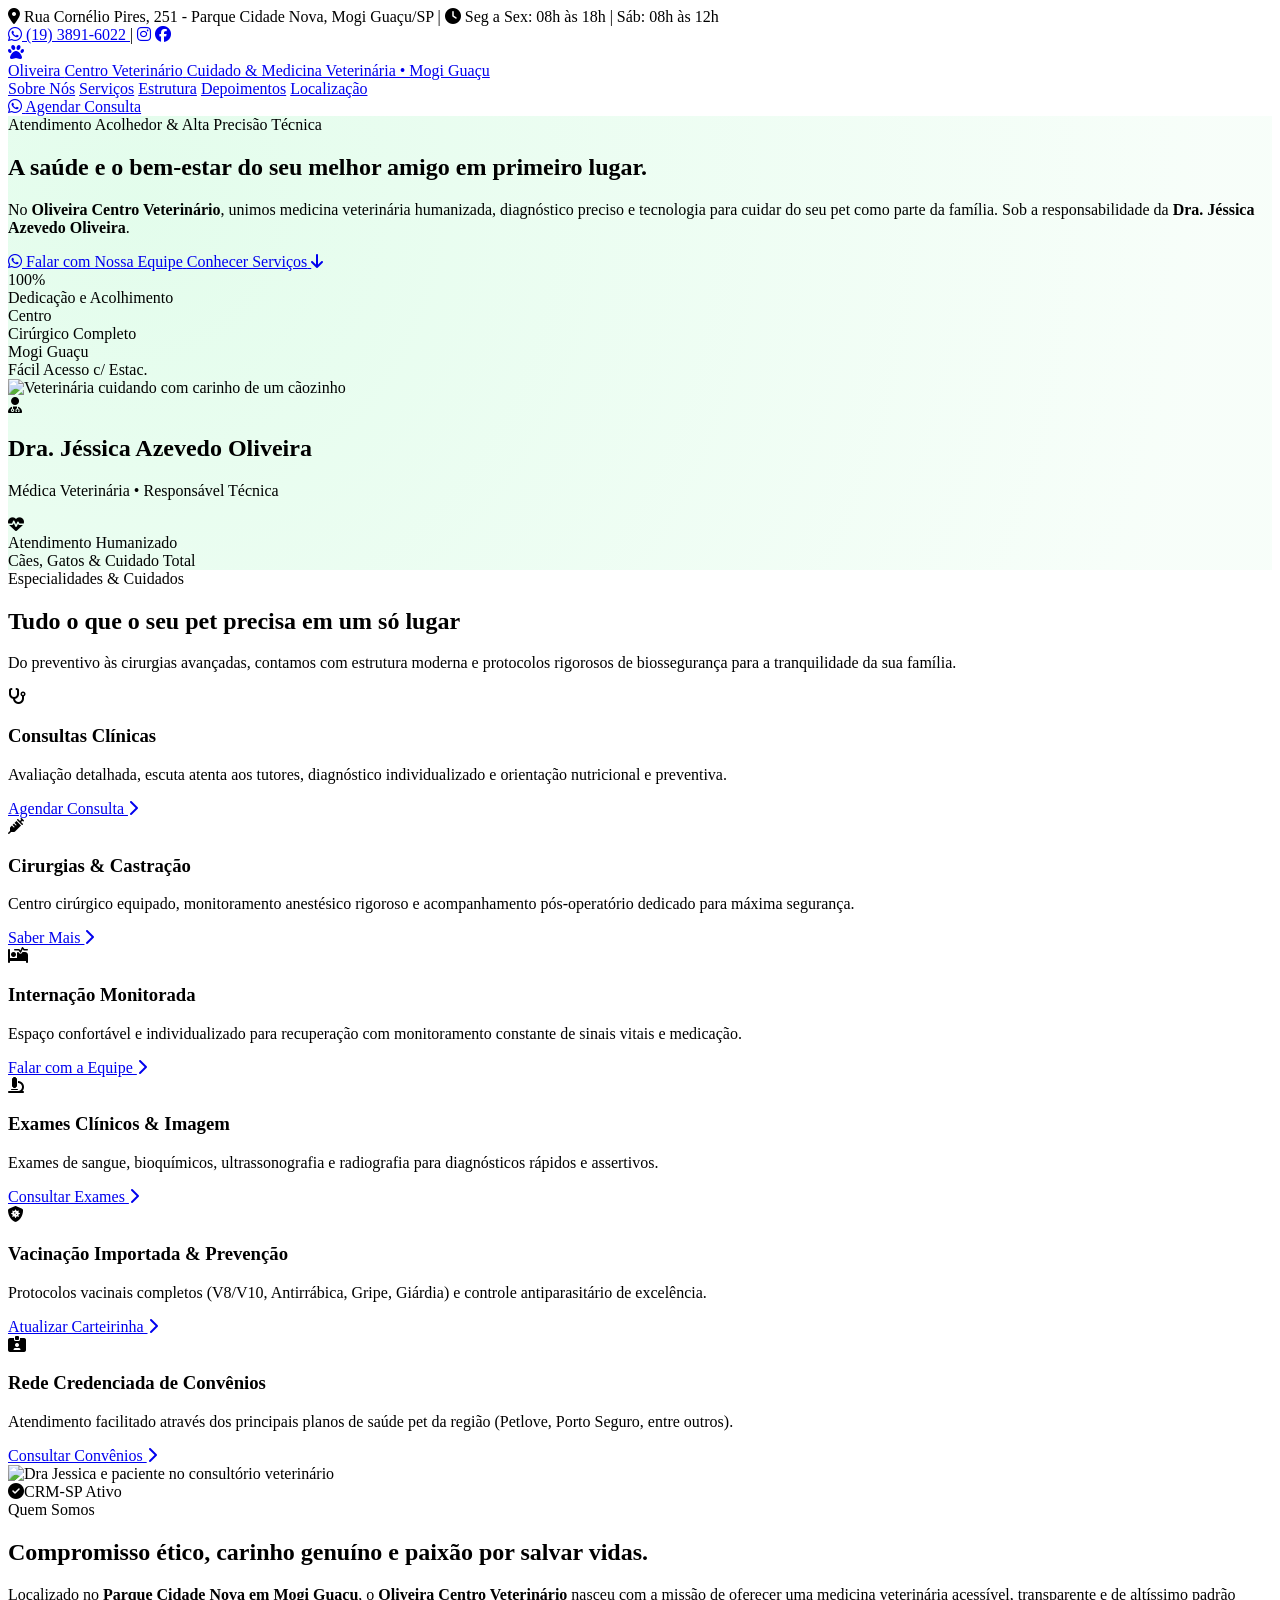
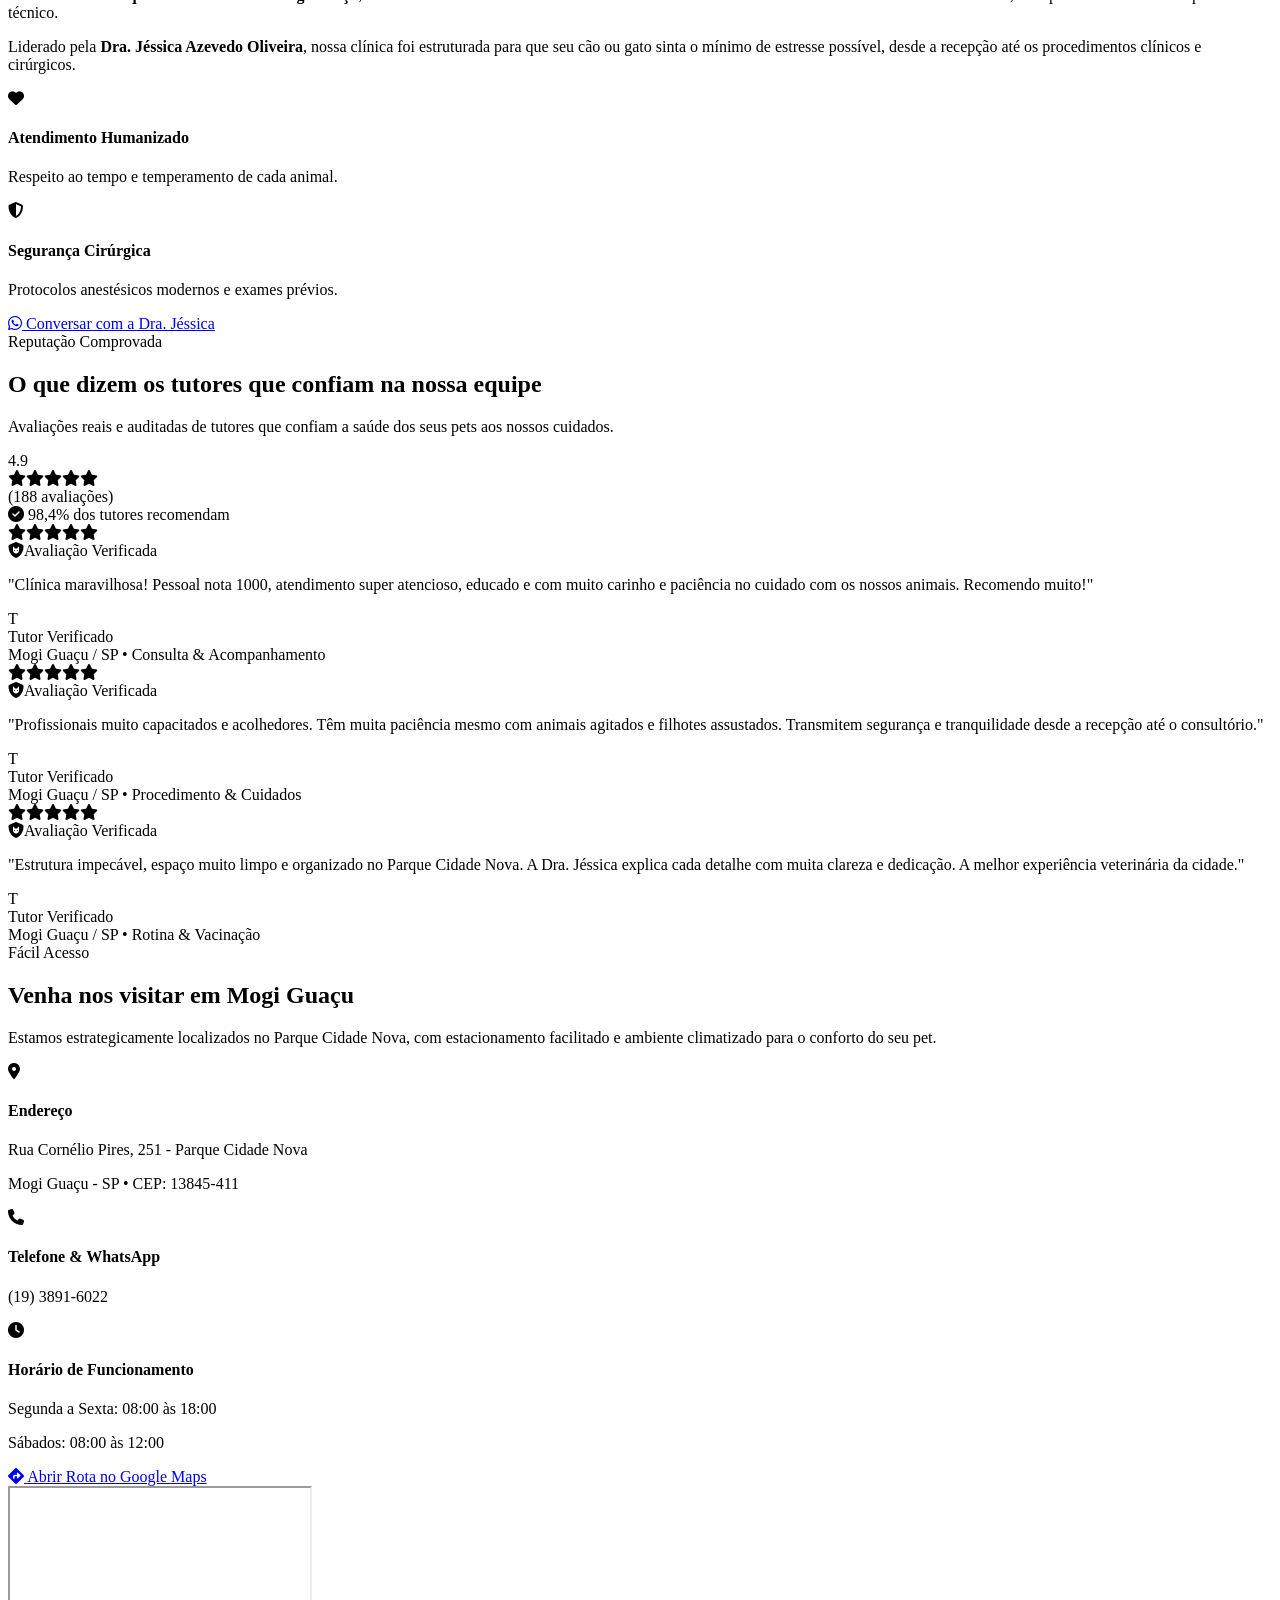
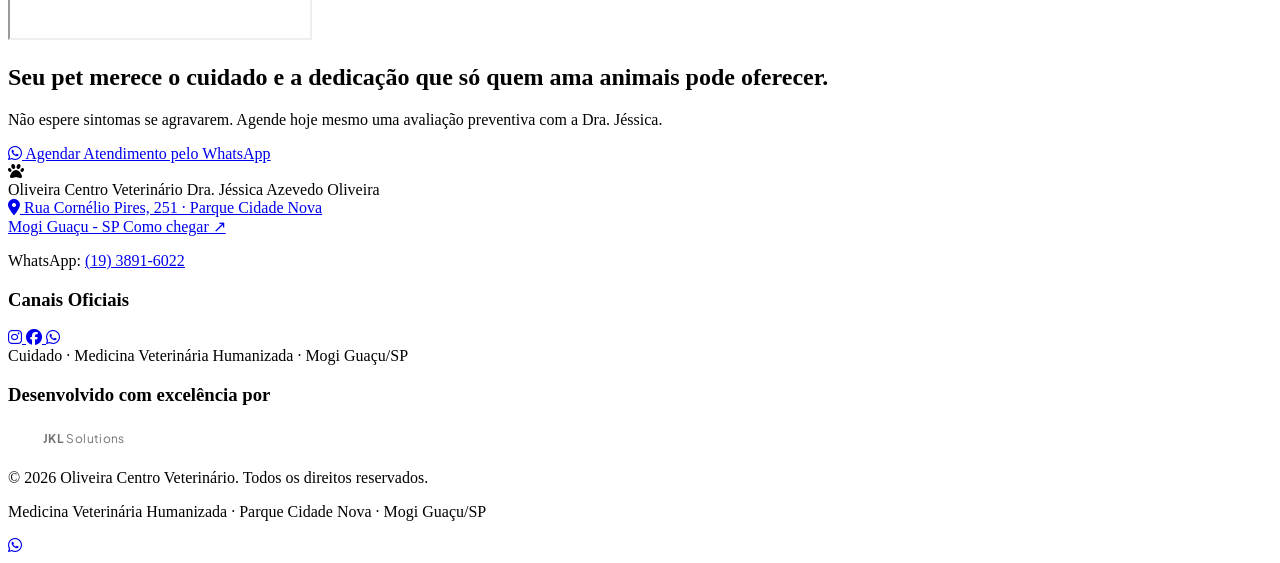
==== preview-site/index.html @ 752bfed2 "fix(seo): bloqueia indexacao de robos no ambiente de teste com noindex, nofollow, disallow e _header" ====
<!DOCTYPE html>
<html lang="pt-BR" class="scroll-smooth">
<head>
  <meta charset="UTF-8">
  <meta name="viewport" content="width=device-width, initial-scale=1.0">
  <title>Oliveira Centro Veterinário | Cuidado, Saúde e Amor para o Seu Pet em Mogi Guaçu</title>
  <meta name="description" content="Centro Veterinário completo em Mogi Guaçu. Consultas, cirurgias, internação, exames e vacinação com a Dra. Jéssica Azevedo Oliveira. Agende pelo WhatsApp!">
  <!-- BLOQUEIO DE INDEXAÇÃO PARA AMBIENTE TEMPORÁRIO / STAGING -->
  <meta name="robots" content="noindex, nofollow, noarchive, nosnippet">
  <meta name="googlebot" content="noindex, nofollow">
  <!-- Tailwind CSS CDN -->
  <script src="https://cdn.tailwindcss.com"></script>
  <!-- Google Fonts & Font Awesome -->
  <link rel="preconnect" href="https://fonts.googleapis.com">
  <link rel="preconnect" href="https://fonts.gstatic.com" crossorigin>
  <link href="https://fonts.googleapis.com/css2?family=Plus+Jakarta+Sans:wght@300;400;500;600;700;800&display=swap" rel="stylesheet">
  <link rel="stylesheet" href="https://cdnjs.cloudflare.com/ajax/libs/font-awesome/6.4.0/css/all.min.css">
  <link rel="stylesheet" href="assinatura-rodape.css">
  
  <script>
    tailwind.config = {
      theme: {
        extend: {
          fontFamily: {
            sans: ['"Plus Jakarta Sans"', 'sans-serif'],
          },
          colors: {
            petGreen: {
              50: '#f0fdf4',
              100: '#dcfce7',
              500: '#10b981',
              600: '#059669',
              700: '#047857',
              800: '#065f46',
              900: '#064e3b'
            },
            petTeal: {
              500: '#0d9488',
              600: '#0f766e',
            }
          }
        }
      }
    }
  </script>
  <style>
    .glass-card {
      background: rgba(255, 255, 255, 0.92);
      backdrop-filter: blur(12px);
      border: 1px solid rgba(16, 185, 129, 0.15);
    }
    .hero-bg {
      background: radial-gradient(circle at 10% 20%, rgba(220, 252, 231, 0.8) 0%, rgba(240, 253, 244, 0.5) 90%);
    }
  </style>
</head>
<body class="font-sans text-slate-800 bg-slate-50 antialiased selection:bg-emerald-500 selection:text-white">

  <!-- TOPBAR DE CONTATO & HORÁRIOS -->
  <div class="bg-petGreen-900 text-emerald-100 text-xs sm:text-sm py-2 px-4">
    <div class="max-w-7xl mx-auto flex flex-col sm:flex-row justify-between items-center gap-2">
      <div class="flex items-center space-x-4">
        <span><i class="fa-solid fa-location-dot text-emerald-400 mr-1"></i> Rua Cornélio Pires, 251 - Parque Cidade Nova, Mogi Guaçu/SP</span>
        <span class="hidden md:inline text-emerald-600">|</span>
        <span class="hidden md:inline"><i class="fa-solid fa-clock text-emerald-400 mr-1"></i> Seg a Sex: 08h às 18h | Sáb: 08h às 12h</span>
      </div>
      <div class="flex items-center space-x-3">
        <a href="https://wa.me/551938916022?text=Ol%C3%A1%2C%20gostaria%20de%20informa%C3%A7%C3%B5es%20sobre%20atendimento%20para%20meu%20pet." target="_blank" class="hover:text-white font-medium flex items-center gap-1">
          <i class="fa-brands fa-whatsapp text-emerald-400"></i> (19) 3891-6022
        </a>
        <span class="text-emerald-700">|</span>
        <a href="https://www.instagram.com/oliveiracentroveterinario/" target="_blank" class="hover:text-white text-base"><i class="fa-brands fa-instagram"></i></a>
        <a href="https://web.facebook.com/oliparcentroveterinario/" target="_blank" class="hover:text-white text-base"><i class="fa-brands fa-facebook"></i></a>
      </div>
    </div>
  </div>

  <!-- NAVBAR PRINCIPAL -->
  <header class="sticky top-0 z-40 bg-white/95 backdrop-blur-md shadow-sm border-b border-slate-100">
    <div class="max-w-7xl mx-auto px-4 sm:px-6 lg:px-8 h-20 flex items-center justify-between">
      <!-- LOGO -->
      <a href="#" class="flex items-center gap-3">
        <div class="w-12 h-12 rounded-2xl bg-gradient-to-tr from-emerald-600 to-teal-500 flex items-center justify-center text-white shadow-md shadow-emerald-500/20">
          <i class="fa-solid fa-paw text-2xl"></i>
        </div>
        <div>
          <span class="text-xl sm:text-2xl font-black tracking-tight text-slate-800 block leading-tight">
            Oliveira <span class="text-emerald-600">Centro Veterinário</span>
          </span>
          <span class="text-xs text-slate-500 font-medium tracking-wide uppercase">Cuidado & Medicina Veterinária • Mogi Guaçu</span>
        </div>
      </a>

      <!-- MENU DESKTOP -->
      <nav class="hidden md:flex items-center space-x-8 text-sm font-semibold text-slate-600">
        <a href="#sobre" class="hover:text-emerald-600 transition-colors">Sobre Nós</a>
        <a href="#servicos" class="hover:text-emerald-600 transition-colors">Serviços</a>
        <a href="#diferenciais" class="hover:text-emerald-600 transition-colors">Estrutura</a>
        <a href="#depoimentos" class="hover:text-emerald-600 transition-colors">Depoimentos</a>
        <a href="#localizacao" class="hover:text-emerald-600 transition-colors">Localização</a>
      </nav>

      <!-- CTA WHATSAPP -->
      <div class="flex items-center gap-3">
        <a href="https://wa.me/551938916022?text=Ol%C3%A1%2C%20preciso%20agendar%20uma%20consulta%20para%20meu%20pet." target="_blank"
           class="inline-flex items-center gap-2 bg-emerald-600 hover:bg-emerald-700 text-white text-sm font-bold px-5 py-2.5 rounded-full shadow-lg shadow-emerald-600/30 transition-all hover:scale-105 active:scale-95">
          <i class="fa-brands fa-whatsapp text-lg"></i>
          <span>Agendar Consulta</span>
        </a>
      </div>
    </div>
  </header>

  <!-- HERO SECTION -->
  <section class="hero-bg relative overflow-hidden py-16 lg:py-24 border-b border-emerald-100">
    <div class="max-w-7xl mx-auto px-4 sm:px-6 lg:px-8">
      <div class="grid lg:grid-cols-12 gap-12 items-center">
        
        <!-- TEXTO PRINCIPAL -->
        <div class="lg:col-span-7 space-y-6 text-center lg:text-left">
          <div class="inline-flex items-center gap-2 px-3.5 py-1.5 rounded-full bg-emerald-100/90 text-emerald-800 text-xs sm:text-sm font-bold tracking-wide border border-emerald-200">
            <span class="w-2 h-2 rounded-full bg-emerald-500 animate-pulse"></span>
            Atendimento Acolhedor & Alta Precisão Técnica
          </div>
          
          <h1 class="text-3xl sm:text-4xl lg:text-5xl font-extrabold text-slate-900 tracking-tight leading-tight">
            A saúde e o bem-estar do seu melhor amigo em <span class="text-emerald-600 underline decoration-emerald-300 underline-offset-8">primeiro lugar.</span>
          </h1>

          <p class="text-base sm:text-lg text-slate-600 max-w-2xl mx-auto lg:mx-0 leading-relaxed">
            No <strong>Oliveira Centro Veterinário</strong>, unimos medicina veterinária humanizada, diagnóstico preciso e tecnologia para cuidar do seu pet como parte da família. Sob a responsabilidade da <strong>Dra. Jéssica Azevedo Oliveira</strong>.
          </p>

          <div class="pt-2 flex flex-col sm:flex-row gap-4 justify-center lg:justify-start">
            <a href="https://wa.me/551938916022?text=Ol%C3%A1!%20Gostaria%20de%20agendar%20um%20hor%C3%A1rio%20com%20a%20Dra.%20J%C3%A9ssica." target="_blank"
               class="flex items-center justify-center gap-3 bg-emerald-600 hover:bg-emerald-700 text-white font-bold text-base px-8 py-4 rounded-xl shadow-xl shadow-emerald-600/30 transition-all hover:-translate-y-0.5">
              <i class="fa-brands fa-whatsapp text-2xl text-emerald-200"></i>
              <span>Falar com Nossa Equipe</span>
            </a>
            <a href="#servicos" 
               class="flex items-center justify-center gap-2 bg-white hover:bg-slate-50 text-slate-700 font-bold text-base px-6 py-4 rounded-xl border border-slate-200 shadow-sm transition-all">
              <span>Conhecer Serviços</span>
              <i class="fa-solid fa-arrow-down text-sm text-slate-400"></i>
            </a>
          </div>

          <!-- PONTOS RÁPIDOS -->
          <div class="pt-6 grid grid-cols-3 gap-4 border-t border-emerald-200/60 max-w-lg mx-auto lg:mx-0">
            <div>
              <div class="text-2xl font-black text-emerald-700">100%</div>
              <div class="text-xs text-slate-600 font-medium">Dedicação e Acolhimento</div>
            </div>
            <div>
              <div class="text-2xl font-black text-emerald-700">Centro</div>
              <div class="text-xs text-slate-600 font-medium">Cirúrgico Completo</div>
            </div>
            <div>
              <div class="text-2xl font-black text-emerald-700">Mogi Guaçu</div>
              <div class="text-xs text-slate-600 font-medium">Fácil Acesso c/ Estac.</div>
            </div>
          </div>
        </div>

        <!-- IMAGEM HERO / CARD EM DESTAQUE -->
        <div class="lg:col-span-5 relative">
          <div class="relative mx-auto max-w-md">
            <!-- Moldura Decorativa -->
            <div class="absolute -inset-4 bg-gradient-to-tr from-emerald-500/20 to-teal-400/20 rounded-3xl blur-xl"></div>
            
            <div class="relative rounded-3xl overflow-hidden shadow-2xl border-4 border-white bg-white">
              <img src="https://images.unsplash.com/photo-1576201836106-db1758fd1c97?q=80&w=800&auto=format&fit=crop" 
                   alt="Veterinária cuidando com carinho de um cãozinho" 
                   class="w-full h-96 object-cover hover:scale-105 transition-transform duration-500">
              
              <div class="p-5 bg-white border-t border-slate-100">
                <div class="flex items-center gap-3">
                  <div class="w-11 h-11 rounded-full bg-emerald-100 flex items-center justify-center text-emerald-700 font-bold shrink-0">
                    <i class="fa-solid fa-user-doctor text-xl"></i>
                  </div>
                  <div>
                    <h2 class="font-bold text-slate-800 text-base leading-tight">Dra. Jéssica Azevedo Oliveira</h2>
                    <p class="text-xs text-slate-500 font-medium">Médica Veterinária • Responsável Técnica</p>
                  </div>
                </div>
              </div>
            </div>

            <!-- BADGE FLUTUANTE REPOSICIONADO NO TOPO DIREITO (SEM SOBREPOSIÇÃO DE TEXTO) -->
            <div class="absolute -top-4 -right-4 sm:-right-6 bg-white/95 backdrop-blur-md p-3.5 sm:p-4 rounded-2xl shadow-xl border border-emerald-100 flex items-center gap-3 z-10">
              <div class="w-11 h-11 rounded-xl bg-amber-100 text-amber-600 flex items-center justify-center text-xl shrink-0">
                <i class="fa-solid fa-heart-pulse"></i>
              </div>
              <div>
                <div class="text-[11px] text-slate-400 font-bold uppercase tracking-wider">Atendimento Humanizado</div>
                <div class="text-xs sm:text-sm font-extrabold text-slate-800">Cães, Gatos & Cuidado Total</div>
              </div>
            </div>
          </div>
        </div>

      </div>
    </div>
  </section>

  <!-- SERVIÇOS EM DESTAQUE -->
  <section id="servicos" class="py-20 bg-white">
    <div class="max-w-7xl mx-auto px-4 sm:px-6 lg:px-8">
      
      <div class="text-center max-w-3xl mx-auto mb-16 space-y-4">
        <span class="text-xs font-extrabold uppercase tracking-widest text-emerald-600 bg-emerald-50 px-3 py-1 rounded-full border border-emerald-200">
          Especialidades & Cuidados
        </span>
        <h2 class="text-3xl sm:text-4xl font-extrabold text-slate-900 tracking-tight">
          Tudo o que o seu pet precisa em um só lugar
        </h2>
        <p class="text-slate-600 text-base sm:text-lg">
          Do preventivo às cirurgias avançadas, contamos com estrutura moderna e protocolos rigorosos de biossegurança para a tranquilidade da sua família.
        </p>
      </div>

      <div class="grid md:grid-cols-2 lg:grid-cols-3 gap-8">
        
        <!-- CARD 1: CONSULTAS -->
        <div class="group p-8 rounded-2xl bg-slate-50 hover:bg-emerald-50/50 border border-slate-200 hover:border-emerald-300 transition-all duration-300 hover:shadow-xl hover:-translate-y-1">
          <div class="w-14 h-14 rounded-2xl bg-emerald-600 text-white flex items-center justify-center text-2xl mb-6 shadow-md shadow-emerald-500/30 group-hover:scale-110 transition-transform">
            <i class="fa-solid fa-stethoscope"></i>
          </div>
          <h3 class="text-xl font-bold text-slate-800 mb-3">Consultas Clínicas</h3>
          <p class="text-slate-600 text-sm leading-relaxed mb-6">
            Avaliação detalhada, escuta atenta aos tutores, diagnóstico individualizado e orientação nutricional e preventiva.
          </p>
          <a href="https://wa.me/551938916022?text=Ol%C3%A1!%20Gostaria%20de%20marcar%20uma%20consulta%20cl%C3%ADnica." target="_blank" class="text-emerald-700 font-bold text-sm inline-flex items-center gap-1 group-hover:gap-2 transition-all">
            Agendar Consulta <i class="fa-solid fa-chevron-right text-xs"></i>
          </a>
        </div>

        <!-- CARD 2: CIRURGIAS -->
        <div class="group p-8 rounded-2xl bg-slate-50 hover:bg-emerald-50/50 border border-slate-200 hover:border-emerald-300 transition-all duration-300 hover:shadow-xl hover:-translate-y-1">
          <div class="w-14 h-14 rounded-2xl bg-teal-600 text-white flex items-center justify-center text-2xl mb-6 shadow-md shadow-teal-500/30 group-hover:scale-110 transition-transform">
            <i class="fa-solid fa-syringe"></i>
          </div>
          <h3 class="text-xl font-bold text-slate-800 mb-3">Cirurgias & Castração</h3>
          <p class="text-slate-600 text-sm leading-relaxed mb-6">
            Centro cirúrgico equipado, monitoramento anestésico rigoroso e acompanhamento pós-operatório dedicado para máxima segurança.
          </p>
          <a href="https://wa.me/551938916022?text=Ol%C3%A1!%20Gostaria%20de%20informa%C3%A7%C3%B5es%20sobre%20cirurgias%20e%20castra%C3%A7%C3%A3o." target="_blank" class="text-emerald-700 font-bold text-sm inline-flex items-center gap-1 group-hover:gap-2 transition-all">
            Saber Mais <i class="fa-solid fa-chevron-right text-xs"></i>
          </a>
        </div>

        <!-- CARD 3: INTERNAÇÃO -->
        <div class="group p-8 rounded-2xl bg-slate-50 hover:bg-emerald-50/50 border border-slate-200 hover:border-emerald-300 transition-all duration-300 hover:shadow-xl hover:-translate-y-1">
          <div class="w-14 h-14 rounded-2xl bg-cyan-600 text-white flex items-center justify-center text-2xl mb-6 shadow-md shadow-cyan-500/30 group-hover:scale-110 transition-transform">
            <i class="fa-solid fa-bed-pulse"></i>
          </div>
          <h3 class="text-xl font-bold text-slate-800 mb-3">Internação Monitorada</h3>
          <p class="text-slate-600 text-sm leading-relaxed mb-6">
            Espaço confortável e individualizado para recuperação com monitoramento constante de sinais vitais e medicação.
          </p>
          <a href="https://wa.me/551938916022?text=Ol%C3%A1!%20Gostaria%20de%20saber%20sobre%20o%20servi%C3%A7o%20de%20interna%C3%A7%C3%A3o." target="_blank" class="text-emerald-700 font-bold text-sm inline-flex items-center gap-1 group-hover:gap-2 transition-all">
            Falar com a Equipe <i class="fa-solid fa-chevron-right text-xs"></i>
          </a>
        </div>

        <!-- CARD 4: EXAMES LABORATORIAIS -->
        <div class="group p-8 rounded-2xl bg-slate-50 hover:bg-emerald-50/50 border border-slate-200 hover:border-emerald-300 transition-all duration-300 hover:shadow-xl hover:-translate-y-1">
          <div class="w-14 h-14 rounded-2xl bg-indigo-600 text-white flex items-center justify-center text-2xl mb-6 shadow-md shadow-indigo-500/30 group-hover:scale-110 transition-transform">
            <i class="fa-solid fa-microscope"></i>
          </div>
          <h3 class="text-xl font-bold text-slate-800 mb-3">Exames Clínicos & Imagem</h3>
          <p class="text-slate-600 text-sm leading-relaxed mb-6">
            Exames de sangue, bioquímicos, ultrassonografia e radiografia para diagnósticos rápidos e assertivos.
          </p>
          <a href="https://wa.me/551938916022?text=Ol%C3%A1!%20Preciso%20de%20informa%C3%A7%C3%B5es%20sobre%20exames." target="_blank" class="text-emerald-700 font-bold text-sm inline-flex items-center gap-1 group-hover:gap-2 transition-all">
            Consultar Exames <i class="fa-solid fa-chevron-right text-xs"></i>
          </a>
        </div>

        <!-- CARD 5: VACINAÇÃO & PREVENÇÃO -->
        <div class="group p-8 rounded-2xl bg-slate-50 hover:bg-emerald-50/50 border border-slate-200 hover:border-emerald-300 transition-all duration-300 hover:shadow-xl hover:-translate-y-1">
          <div class="w-14 h-14 rounded-2xl bg-emerald-700 text-white flex items-center justify-center text-2xl mb-6 shadow-md shadow-emerald-700/30 group-hover:scale-110 transition-transform">
            <i class="fa-solid fa-shield-virus"></i>
          </div>
          <h3 class="text-xl font-bold text-slate-800 mb-3">Vacinação Importada & Prevenção</h3>
          <p class="text-slate-600 text-sm leading-relaxed mb-6">
            Protocolos vacinais completos (V8/V10, Antirrábica, Gripe, Giárdia) e controle antiparasitário de excelência.
          </p>
          <a href="https://wa.me/551938916022?text=Ol%C3%A1!%20Gostaria%20de%20atualizar%20as%20vacinas%20do%20meu%20pet." target="_blank" class="text-emerald-700 font-bold text-sm inline-flex items-center gap-1 group-hover:gap-2 transition-all">
            Atualizar Carteirinha <i class="fa-solid fa-chevron-right text-xs"></i>
          </a>
        </div>

        <!-- CARD 6: PLANOS DE SAÚDE CREDENCIADOS -->
        <div class="group p-8 rounded-2xl bg-slate-50 hover:bg-emerald-50/50 border border-slate-200 hover:border-emerald-300 transition-all duration-300 hover:shadow-xl hover:-translate-y-1">
          <div class="w-14 h-14 rounded-2xl bg-amber-500 text-white flex items-center justify-center text-2xl mb-6 shadow-md shadow-amber-500/30 group-hover:scale-110 transition-transform">
            <i class="fa-solid fa-id-card-clip"></i>
          </div>
          <h3 class="text-xl font-bold text-slate-800 mb-3">Rede Credenciada de Convênios</h3>
          <p class="text-slate-600 text-sm leading-relaxed mb-6">
            Atendimento facilitado através dos principais planos de saúde pet da região (Petlove, Porto Seguro, entre outros).
          </p>
          <a href="https://wa.me/551938916022?text=Ol%C3%A1!%20Gostaria%20de%20saber%20quais%20planos%20de%20sa%C3%BAde%20pet%20voc%C3%AAs%20aceitam." target="_blank" class="text-emerald-700 font-bold text-sm inline-flex items-center gap-1 group-hover:gap-2 transition-all">
            Consultar Convênios <i class="fa-solid fa-chevron-right text-xs"></i>
          </a>
        </div>

      </div>

    </div>
  </section>

  <!-- SOBRE & RESPONSÁVEL TÉCNICA -->
  <section id="sobre" class="py-20 bg-slate-50 border-y border-slate-200">
    <div class="max-w-7xl mx-auto px-4 sm:px-6 lg:px-8">
      <div class="grid lg:grid-cols-12 gap-12 items-center">
        
        <div class="lg:col-span-5">
          <div class="relative">
            <div class="rounded-3xl overflow-hidden shadow-2xl border-4 border-white">
              <img src="https://images.unsplash.com/photo-1583337130417-3346a1be7dee?q=80&w=800&auto=format&fit=crop" 
                   alt="Dra Jessica e paciente no consultório veterinário" 
                   class="w-full h-[450px] object-cover">
            </div>
            <div class="absolute -bottom-5 right-5 bg-emerald-700 text-white px-6 py-3 rounded-2xl shadow-xl font-bold text-sm">
              <i class="fa-solid fa-check-circle text-emerald-300 mr-2"></i>CRM-SP Ativo
            </div>
          </div>
        </div>

        <div class="lg:col-span-7 space-y-6">
          <span class="text-xs font-extrabold uppercase tracking-widest text-emerald-700 bg-emerald-100 px-3 py-1 rounded-full">
            Quem Somos
          </span>
          <h2 class="text-3xl sm:text-4xl font-extrabold text-slate-900 leading-tight">
            Compromisso ético, carinho genuíno e paixão por salvar vidas.
          </h2>
          <p class="text-slate-600 leading-relaxed text-base sm:text-lg">
            Localizado no <strong>Parque Cidade Nova em Mogi Guaçu</strong>, o <strong>Oliveira Centro Veterinário</strong> nasceu com a missão de oferecer uma medicina veterinária acessível, transparente e de altíssimo padrão técnico.
          </p>
          <p class="text-slate-600 leading-relaxed text-sm sm:text-base">
            Liderado pela <strong>Dra. Jéssica Azevedo Oliveira</strong>, nossa clínica foi estruturada para que seu cão ou gato sinta o mínimo de estresse possível, desde a recepção até os procedimentos clínicos e cirúrgicos.
          </p>

          <div class="grid sm:grid-cols-2 gap-4 pt-2">
            <div class="flex items-start gap-3">
              <div class="w-8 h-8 rounded-lg bg-emerald-100 text-emerald-700 flex items-center justify-center shrink-0 mt-0.5">
                <i class="fa-solid fa-heart"></i>
              </div>
              <div>
                <h4 class="font-bold text-slate-800 text-sm">Atendimento Humanizado</h4>
                <p class="text-xs text-slate-500">Respeito ao tempo e temperamento de cada animal.</p>
              </div>
            </div>
            <div class="flex items-start gap-3">
              <div class="w-8 h-8 rounded-lg bg-emerald-100 text-emerald-700 flex items-center justify-center shrink-0 mt-0.5">
                <i class="fa-solid fa-shield-halved"></i>
              </div>
              <div>
                <h4 class="font-bold text-slate-800 text-sm">Segurança Cirúrgica</h4>
                <p class="text-xs text-slate-500">Protocolos anestésicos modernos e exames prévios.</p>
              </div>
            </div>
          </div>

          <div class="pt-4">
            <a href="https://wa.me/551938916022?text=Ol%C3%A1%2C%20gostaria%20de%20saber%20mais%20sobre%20a%20cl%C3%ADnica!" target="_blank"
               class="inline-flex items-center gap-2 bg-slate-900 hover:bg-slate-800 text-white font-bold text-sm px-6 py-3.5 rounded-xl shadow-md transition-all">
              <i class="fa-brands fa-whatsapp text-emerald-400 text-base"></i>
              <span>Conversar com a Dra. Jéssica</span>
            </a>
          </div>
        </div>

      </div>
    </div>
  </section>

  <!-- DEPOIMENTOS REAIS DE TUTORES -->
  <section id="depoimentos" class="py-20 bg-white">
    <div class="max-w-7xl mx-auto px-4 sm:px-6 lg:px-8">
      
      <div class="text-center max-w-3xl mx-auto mb-14 space-y-3">
        <span class="text-xs font-extrabold uppercase tracking-widest text-emerald-600 bg-emerald-50 px-3 py-1 rounded-full border border-emerald-200">
          Reputação Comprovada
        </span>
        <h2 class="text-3xl sm:text-4xl font-extrabold text-slate-900 tracking-tight">
          O que dizem os tutores que confiam na nossa equipe
        </h2>
        <p class="text-slate-600 text-sm sm:text-base">
          Avaliações reais e auditadas de tutores que confiam a saúde dos seus pets aos nossos cuidados.
        </p>

        <!-- BADGE COM MÉTRICAS REAIS DA CLÍNICA -->
        <div class="pt-4 flex flex-wrap items-center justify-center gap-4 sm:gap-8">
          <div class="inline-flex items-center gap-2 bg-emerald-50 px-4 py-2 rounded-xl border border-emerald-200">
            <span class="text-xl font-black text-emerald-700">4.9</span>
            <div class="flex text-amber-400 text-xs">
              <i class="fa-solid fa-star"></i><i class="fa-solid fa-star"></i><i class="fa-solid fa-star"></i><i class="fa-solid fa-star"></i><i class="fa-solid fa-star"></i>
            </div>
            <span class="text-xs text-slate-600 font-medium">(188 avaliações)</span>
          </div>

          <div class="inline-flex items-center gap-2 bg-emerald-50 px-4 py-2 rounded-xl border border-emerald-200">
            <i class="fa-solid fa-circle-check text-emerald-600 text-base"></i>
            <span class="text-xs font-bold text-slate-800">98,4% dos tutores recomendam</span>
          </div>
        </div>
      </div>

      <div class="grid md:grid-cols-3 gap-8">
        
        <!-- DEPOIMENTO REAL 1 -->
        <div class="p-8 rounded-2xl bg-slate-50 border border-slate-200/80 shadow-sm relative flex flex-col justify-between hover:shadow-md transition-shadow">
          <div>
            <div class="flex items-center justify-between mb-4">
              <div class="flex text-amber-400 text-sm">
                <i class="fa-solid fa-star"></i><i class="fa-solid fa-star"></i><i class="fa-solid fa-star"></i><i class="fa-solid fa-star"></i><i class="fa-solid fa-star"></i>
              </div>
              <span class="text-[11px] font-semibold text-emerald-700 bg-emerald-100/80 px-2.5 py-0.5 rounded-full">
                <i class="fa-solid fa-shield-cat mr-1"></i>Avaliação Verificada
              </span>
            </div>
            <p class="text-slate-700 text-sm italic leading-relaxed mb-6">
              "Clínica maravilhosa! Pessoal nota 1000, atendimento super atencioso, educado e com muito carinho e paciência no cuidado com os nossos animais. Recomendo muito!"
            </p>
          </div>
          <div class="flex items-center gap-3 pt-4 border-t border-slate-200">
            <div class="w-10 h-10 rounded-full bg-emerald-200 text-emerald-800 font-bold flex items-center justify-center">T</div>
            <div>
              <div class="font-bold text-slate-800 text-sm">Tutor Verificado</div>
              <div class="text-xs text-slate-500">Mogi Guaçu / SP • Consulta & Acompanhamento</div>
            </div>
          </div>
        </div>

        <!-- DEPOIMENTO REAL 2 -->
        <div class="p-8 rounded-2xl bg-slate-50 border border-slate-200/80 shadow-sm relative flex flex-col justify-between hover:shadow-md transition-shadow">
          <div>
            <div class="flex items-center justify-between mb-4">
              <div class="flex text-amber-400 text-sm">
                <i class="fa-solid fa-star"></i><i class="fa-solid fa-star"></i><i class="fa-solid fa-star"></i><i class="fa-solid fa-star"></i><i class="fa-solid fa-star"></i>
              </div>
              <span class="text-[11px] font-semibold text-emerald-700 bg-emerald-100/80 px-2.5 py-0.5 rounded-full">
                <i class="fa-solid fa-shield-cat mr-1"></i>Avaliação Verificada
              </span>
            </div>
            <p class="text-slate-700 text-sm italic leading-relaxed mb-6">
              "Profissionais muito capacitados e acolhedores. Têm muita paciência mesmo com animais agitados e filhotes assustados. Transmitem segurança e tranquilidade desde a recepção até o consultório."
            </p>
          </div>
          <div class="flex items-center gap-3 pt-4 border-t border-slate-200">
            <div class="w-10 h-10 rounded-full bg-teal-200 text-teal-800 font-bold flex items-center justify-center">T</div>
            <div>
              <div class="font-bold text-slate-800 text-sm">Tutor Verificado</div>
              <div class="text-xs text-slate-500">Mogi Guaçu / SP • Procedimento & Cuidados</div>
            </div>
          </div>
        </div>

        <!-- DEPOIMENTO REAL 3 -->
        <div class="p-8 rounded-2xl bg-slate-50 border border-slate-200/80 shadow-sm relative flex flex-col justify-between hover:shadow-md transition-shadow">
          <div>
            <div class="flex items-center justify-between mb-4">
              <div class="flex text-amber-400 text-sm">
                <i class="fa-solid fa-star"></i><i class="fa-solid fa-star"></i><i class="fa-solid fa-star"></i><i class="fa-solid fa-star"></i><i class="fa-solid fa-star"></i>
              </div>
              <span class="text-[11px] font-semibold text-emerald-700 bg-emerald-100/80 px-2.5 py-0.5 rounded-full">
                <i class="fa-solid fa-shield-cat mr-1"></i>Avaliação Verificada
              </span>
            </div>
            <p class="text-slate-700 text-sm italic leading-relaxed mb-6">
              "Estrutura impecável, espaço muito limpo e organizado no Parque Cidade Nova. A Dra. Jéssica explica cada detalhe com muita clareza e dedicação. A melhor experiência veterinária da cidade."
            </p>
          </div>
          <div class="flex items-center gap-3 pt-4 border-t border-slate-200">
            <div class="w-10 h-10 rounded-full bg-cyan-200 text-cyan-800 font-bold flex items-center justify-center">T</div>
            <div>
              <div class="font-bold text-slate-800 text-sm">Tutor Verificado</div>
              <div class="text-xs text-slate-500">Mogi Guaçu / SP • Rotina & Vacinação</div>
            </div>
          </div>
        </div>

      </div>
    </div>
  </section>

  <!-- LOCALIZAÇÃO & HORÁRIOS -->
  <section id="localizacao" class="py-20 bg-slate-900 text-white">
    <div class="max-w-7xl mx-auto px-4 sm:px-6 lg:px-8">
      <div class="grid lg:grid-cols-12 gap-12 items-center">
        
        <div class="lg:col-span-5 space-y-6">
          <span class="text-xs font-extrabold uppercase tracking-widest text-emerald-400 bg-emerald-950/80 px-3.5 py-1.5 rounded-full border border-emerald-800">
            Fácil Acesso
          </span>
          <h2 class="text-3xl sm:text-4xl font-extrabold tracking-tight">
            Venha nos visitar em Mogi Guaçu
          </h2>
          <p class="text-slate-300 text-sm sm:text-base leading-relaxed">
            Estamos estrategicamente localizados no Parque Cidade Nova, com estacionamento facilitado e ambiente climatizado para o conforto do seu pet.
          </p>

          <div class="space-y-4 pt-2">
            <div class="flex items-start gap-4">
              <div class="w-10 h-10 rounded-xl bg-emerald-600/20 text-emerald-400 flex items-center justify-center shrink-0 mt-1">
                <i class="fa-solid fa-location-dot text-lg"></i>
              </div>
              <div>
                <h4 class="font-bold text-white text-sm">Endereço</h4>
                <p class="text-slate-300 text-sm">Rua Cornélio Pires, 251 - Parque Cidade Nova</p>
                <p class="text-slate-400 text-xs">Mogi Guaçu - SP • CEP: 13845-411</p>
              </div>
            </div>

            <div class="flex items-start gap-4">
              <div class="w-10 h-10 rounded-xl bg-emerald-600/20 text-emerald-400 flex items-center justify-center shrink-0 mt-1">
                <i class="fa-solid fa-phone text-lg"></i>
              </div>
              <div>
                <h4 class="font-bold text-white text-sm">Telefone & WhatsApp</h4>
                <p class="text-slate-300 text-sm">(19) 3891-6022</p>
              </div>
            </div>

            <div class="flex items-start gap-4">
              <div class="w-10 h-10 rounded-xl bg-emerald-600/20 text-emerald-400 flex items-center justify-center shrink-0 mt-1">
                <i class="fa-solid fa-clock text-lg"></i>
              </div>
              <div>
                <h4 class="font-bold text-white text-sm">Horário de Funcionamento</h4>
                <p class="text-slate-300 text-sm">Segunda a Sexta: 08:00 às 18:00</p>
                <p class="text-slate-400 text-xs">Sábados: 08:00 às 12:00</p>
              </div>
            </div>
          </div>

          <div class="pt-4">
            <a href="https://maps.google.com/?q=Rua+Cornelio+Pires+251+Mogi+Guacu" target="_blank"
               class="inline-flex items-center gap-2 bg-emerald-600 hover:bg-emerald-500 text-white font-bold text-sm px-6 py-3.5 rounded-xl transition-all shadow-lg shadow-emerald-600/30">
              <i class="fa-solid fa-diamond-turn-right"></i>
              <span>Abrir Rota no Google Maps</span>
            </a>
          </div>
        </div>

        <div class="lg:col-span-7">
          <div class="rounded-3xl overflow-hidden border-2 border-slate-700 shadow-2xl h-[420px] bg-slate-800 relative">
            <iframe 
              src="https://maps.google.com/maps?q=Rua+Corn%C3%A9lio+Pires,+251,+Parque+Cidade+Nova,+Mogi+Gua%C3%A7u+-+SP&t=&z=16&ie=UTF8&iwloc=&output=embed" 
              class="w-full h-full border-0" 
              allowfullscreen="" 
              loading="lazy" 
              referrerpolicy="no-referrer-when-downgrade">
            </iframe>
          </div>
        </div>

      </div>
    </div>
  </section>

  <!-- CTA FINAL -->
  <section class="py-16 bg-gradient-to-r from-emerald-700 to-teal-700 text-white text-center">
    <div class="max-w-4xl mx-auto px-4 sm:px-6 lg:px-8 space-y-6">
      <h2 class="text-3xl sm:text-4xl font-black tracking-tight">
        Seu pet merece o cuidado e a dedicação que só quem ama animais pode oferecer.
      </h2>
      <p class="text-emerald-100 text-base sm:text-lg max-w-2xl mx-auto">
        Não espere sintomas se agravarem. Agende hoje mesmo uma avaliação preventiva com a Dra. Jéssica.
      </p>
      <div class="pt-2">
        <a href="https://wa.me/551938916022?text=Ol%C3%A1!%20Gostaria%20de%20agendar%20um%20hor%C3%A1rio%20para%20o%20meu%20pet." target="_blank"
           class="inline-flex items-center gap-3 bg-white text-emerald-800 hover:bg-emerald-50 font-extrabold text-base px-9 py-4 rounded-xl shadow-2xl transition-all hover:scale-105 active:scale-95">
          <i class="fa-brands fa-whatsapp text-2xl text-emerald-600"></i>
          <span>Agendar Atendimento pelo WhatsApp</span>
        </a>
      </div>
    </div>
  </section>

  <!-- FOOTER OFICIAL JKLSOLUTIONS • PADRÃO 3 COLUNAS -->
  <footer class="bg-slate-950 text-slate-100 border-t border-emerald-900/40 py-16">
    <div class="max-w-7xl mx-auto px-6 grid grid-cols-1 md:grid-cols-3 gap-12 text-center md:text-left items-start">
      
      <!-- Coluna 1: Informações, Endereço & Horários -->
      <div class="space-y-4 text-center md:text-left">
        <div class="flex justify-center md:justify-start items-center gap-3">
          <div class="w-10 h-10 rounded-2xl bg-gradient-to-tr from-emerald-600 to-teal-500 flex items-center justify-center text-white shadow-md shadow-emerald-500/20">
            <i class="fa-solid fa-paw text-xl"></i>
          </div>
          <div>
            <span class="text-lg font-black tracking-tight text-white block leading-tight">
              Oliveira <span class="text-emerald-400">Centro Veterinário</span>
            </span>
            <span class="text-[10px] text-slate-400 uppercase tracking-wider font-semibold">Dra. Jéssica Azevedo Oliveira</span>
          </div>
        </div>
        <div>
          <a href="https://maps.google.com/?q=Rua+Cornelio+Pires+251+Mogi+Guacu" 
             target="_blank" 
             rel="noopener noreferrer" 
             class="group inline-flex items-start gap-2 text-slate-400 hover:text-white transition-colors text-sm font-light leading-relaxed"
             title="Abrir rota no Google Maps">
            <i class="fa-solid fa-location-dot text-emerald-400 mt-1 shrink-0 group-hover:scale-110 transition-transform"></i>
            <span>
              Rua Cornélio Pires, 251 · Parque Cidade Nova<br>
              Mogi Guaçu - SP <span class="text-xs text-emerald-400 underline ml-1 font-normal">Como chegar ↗</span>
            </span>
          </a>
        </div>
        <p class="text-sm">
          <span class="font-medium text-emerald-400">WhatsApp:</span> 
          <a href="https://wa.me/551938916022" target="_blank" class="text-slate-300 hover:text-emerald-400 transition-colors font-semibold">(19) 3891-6022</a>
        </p>
      </div>

      <!-- Coluna 2: Redes Sociais & Conexão -->
      <div class="flex flex-col items-center pt-2">
        <h3 class="font-bold text-emerald-400 uppercase tracking-[0.2em] text-xs mb-4">Canais Oficiais</h3>
        <div class="flex items-center space-x-6">
          <a href="https://www.instagram.com/oliveiracentroveterinario/" target="_blank" rel="noopener noreferrer" class="text-slate-400 hover:text-emerald-400 transform hover:scale-110 transition-all duration-300 text-2xl" title="Instagram Oficial" aria-label="Instagram">
            <i class="fa-brands fa-instagram"></i>
          </a>
          <a href="https://web.facebook.com/oliparcentroveterinario/" target="_blank" rel="noopener noreferrer" class="text-slate-400 hover:text-emerald-400 transform hover:scale-110 transition-all duration-300 text-2xl" title="Facebook Oficial" aria-label="Facebook">
            <i class="fa-brands fa-facebook"></i>
          </a>
          <a href="https://wa.me/551938916022" target="_blank" rel="noopener noreferrer" class="text-slate-400 hover:text-emerald-400 transform hover:scale-110 transition-all duration-300 text-2xl" title="WhatsApp Oficial" aria-label="WhatsApp">
            <i class="fa-brands fa-whatsapp"></i>
          </a>
        </div>
        <span class="text-[11px] text-slate-500 mt-4 tracking-widest uppercase text-center font-medium">Cuidado · Medicina Veterinária Humanizada · Mogi Guaçu/SP</span>
      </div>

      <!-- Coluna 3: Assinatura Oficial JKL Solutions -->
      <div class="flex flex-col items-center md:items-end justify-start pt-2">
        <div class="flex flex-col items-center text-center">
          <h3 class="font-bold text-emerald-400 uppercase tracking-[0.2em] text-xs mb-4">Desenvolvido com excelência por</h3>
          <a href="https://jklsolutions.com.br" target="_blank" rel="noopener" class="credito-jkl group flex items-center justify-center gap-2.5 !opacity-85 hover:!opacity-100 transition-all" title="Desenvolvido por JKLSolutions — Automação, TI e Engenharia">
            <svg class="jkl-logo-svg" viewBox="0 0 80 80" width="28" height="28" fill="none">
              <line class="jkl-part-j" x1="30" y1="42" x2="46" y2="42" stroke-width="3" stroke-linecap="round"/>
              <path class="jkl-part-j" d="M 30 22 L 30 52 Q 30 62 20 62 Q 14 62 14 56" stroke-width="5.5" stroke-linecap="round"/>
              <path class="jkl-part-k-stem" d="M 46 22 L 46 62" stroke-width="5.5" stroke-linecap="round"/>
              <path class="jkl-part-k-arm" d="M 46 42 L 64 22" stroke-width="5.5" stroke-linecap="round"/>
              <circle class="jkl-part-dot" cx="64" cy="22" r="4.5"/>
              <path class="jkl-part-l-fuse" d="M 46 42 L 64 62" stroke-width="5.5" stroke-linecap="round"/>
            </svg>
            <span class="jkl-brand text-lg tracking-wide text-white"><strong>JKL</strong> <span class="jkl-sol">Solutions</span></span>
          </a>
        </div>
      </div>

    </div>

    <!-- Linha de Copyright -->
    <div class="max-w-7xl mx-auto px-6 mt-12 pt-6 border-t border-slate-800 flex flex-col sm:flex-row justify-between items-center text-xs text-slate-500 gap-4">
      <p>© 2026 Oliveira Centro Veterinário. Todos os direitos reservados.</p>
      <p class="text-slate-500">Medicina Veterinária Humanizada · Parque Cidade Nova · Mogi Guaçu/SP</p>
    </div>
  </footer>

  <!-- BOTÃO FLUTUANTE WHATSAPP -->
  <a href="https://wa.me/551938916022?text=Ol%C3%A1!%20Vim%20pelo%20site%20e%20gostaria%20de%20tirar%20uma%20d%C3%BAvida%20sobre%20o%20meu%20pet." 
     target="_blank" 
     class="fixed bottom-6 right-6 z-50 bg-emerald-600 hover:bg-emerald-500 text-white w-16 h-16 rounded-full flex items-center justify-center text-3xl shadow-2xl shadow-emerald-600/50 transition-all hover:scale-110 active:scale-95"
     title="Conversar no WhatsApp">
    <i class="fa-brands fa-whatsapp"></i>
  </a>

</body>
</html>
---- preview-site/assinatura-rodape.css ----
/* ==========================================================================
   CSS DA ASSINATURA JKLSOLUTIONS EM SITES DE CLIENTES
   Compatível com: Temas Claros (Branco) e Temas Escuros (Preto/Dourado/Luxo)
   ========================================================================== */

.credito-jkl {
  display: inline-flex;
  align-items: center;
  gap: 7px;
  font-size: 12px;
  letter-spacing: 0.03em;
  text-decoration: none;
  font-family: 'Plus Jakarta Sans', system-ui, -apple-system, sans-serif;
  color: inherit;
  opacity: 0.55;
  transition: opacity 0.3s cubic-bezier(0.16, 1, 0.3, 1), transform 0.3s ease, color 0.3s ease;
  vertical-align: middle;
}

.credito-jkl:hover {
  opacity: 1;
  transform: translateY(-1px);
}

/* SVG do logo anatômico */
.credito-jkl .jkl-logo-svg {
  flex-shrink: 0;
  transition: transform 0.3s ease;
}

.credito-jkl:hover .jkl-logo-svg {
  transform: scale(1.1);
}

/* Transições suaves dos traços */
.credito-jkl .jkl-part-j,
.credito-jkl .jkl-part-k-stem,
.credito-jkl .jkl-part-k-arm,
.credito-jkl .jkl-part-l-fuse,
.credito-jkl .jkl-part-dot,
.credito-jkl .jkl-sol {
  transition: all 0.3s ease;
}

/* -------------------------------------------------------------
   1. PARA SITES ESCUROS / LUXO (Ex: TGO Filmes - Noivas/Dourado)
   ------------------------------------------------------------- */
body.tema-escuro .credito-jkl,
footer.dark .credito-jkl,
.footer-dark .credito-jkl,
[data-theme="dark"] .credito-jkl {
  color: #a89f91;
}

/* Em repouso (Luxo): Tons acetinados */
body.tema-escuro .credito-jkl .jkl-part-j { stroke: #d4af37; opacity: 0.7; }
body.tema-escuro .credito-jkl .jkl-part-k-stem { stroke: #e5d5be; opacity: 0.9; }
body.tema-escuro .credito-jkl .jkl-part-k-arm { stroke: #d4af37; opacity: 0.8; }
body.tema-escuro .credito-jkl .jkl-part-l-fuse { stroke: #ff9d42; opacity: 0.9; }
body.tema-escuro .credito-jkl .jkl-part-dot { fill: #ff9d42; opacity: 0.85; }

/* No Hover (:hover Luxo): Acende no branco luminoso + Laranja/Dourado */
body.tema-escuro .credito-jkl:hover { color: #fcecd7; }
body.tema-escuro .credito-jkl:hover .jkl-part-j { stroke: #ffffff; opacity: 1; }
body.tema-escuro .credito-jkl:hover .jkl-part-k-stem { stroke: #ffffff; opacity: 1; }
body.tema-escuro .credito-jkl:hover .jkl-part-k-arm { stroke: #ff7a00; opacity: 1; }
body.tema-escuro .credito-jkl:hover .jkl-part-l-fuse { stroke: #ff7a00; opacity: 1; }
body.tema-escuro .credito-jkl:hover .jkl-part-dot { fill: #ff7a00; opacity: 1; }
body.tema-escuro .credito-jkl:hover .jkl-sol { color: #ff7a00; }

/* -------------------------------------------------------------
   2. PARA SITES CLAROS / BRANCOS
   ------------------------------------------------------------- */
body.tema-claro .credito-jkl,
footer.light .credito-jkl,
.footer-light .credito-jkl,
[data-theme="light"] .credito-jkl,
.footer-white .credito-jkl {
  color: #4b5563;
}

/* Em repouso (Claro) */
body.tema-claro .credito-jkl .jkl-part-j { stroke: #0b2545; opacity: 0.7; }
body.tema-claro .credito-jkl .jkl-part-k-stem { stroke: #0b2545; opacity: 0.8; }
body.tema-claro .credito-jkl .jkl-part-k-arm { stroke: #ff7a00; opacity: 0.7; }
body.tema-claro .credito-jkl .jkl-part-l-fuse { stroke: #ff7a00; opacity: 0.85; }
body.tema-claro .credito-jkl .jkl-part-dot { fill: #ff7a00; opacity: 0.85; }

/* No Hover (:hover Claro) */
body.tema-claro .credito-jkl:hover { color: #111827; }
body.tema-claro .credito-jkl:hover .jkl-part-j { stroke: #0b2545; opacity: 1; }
body.tema-claro .credito-jkl:hover .jkl-part-k-stem { stroke: #0b2545; opacity: 1; }
body.tema-claro .credito-jkl:hover .jkl-part-k-arm { stroke: #ff7a00; opacity: 1; }
body.tema-claro .credito-jkl:hover .jkl-part-l-fuse { stroke: #ff7a00; opacity: 1; }
body.tema-claro .credito-jkl:hover .jkl-part-dot { fill: #ff7a00; opacity: 1; }
body.tema-claro .credito-jkl:hover .jkl-sol { color: #ff7a00; }
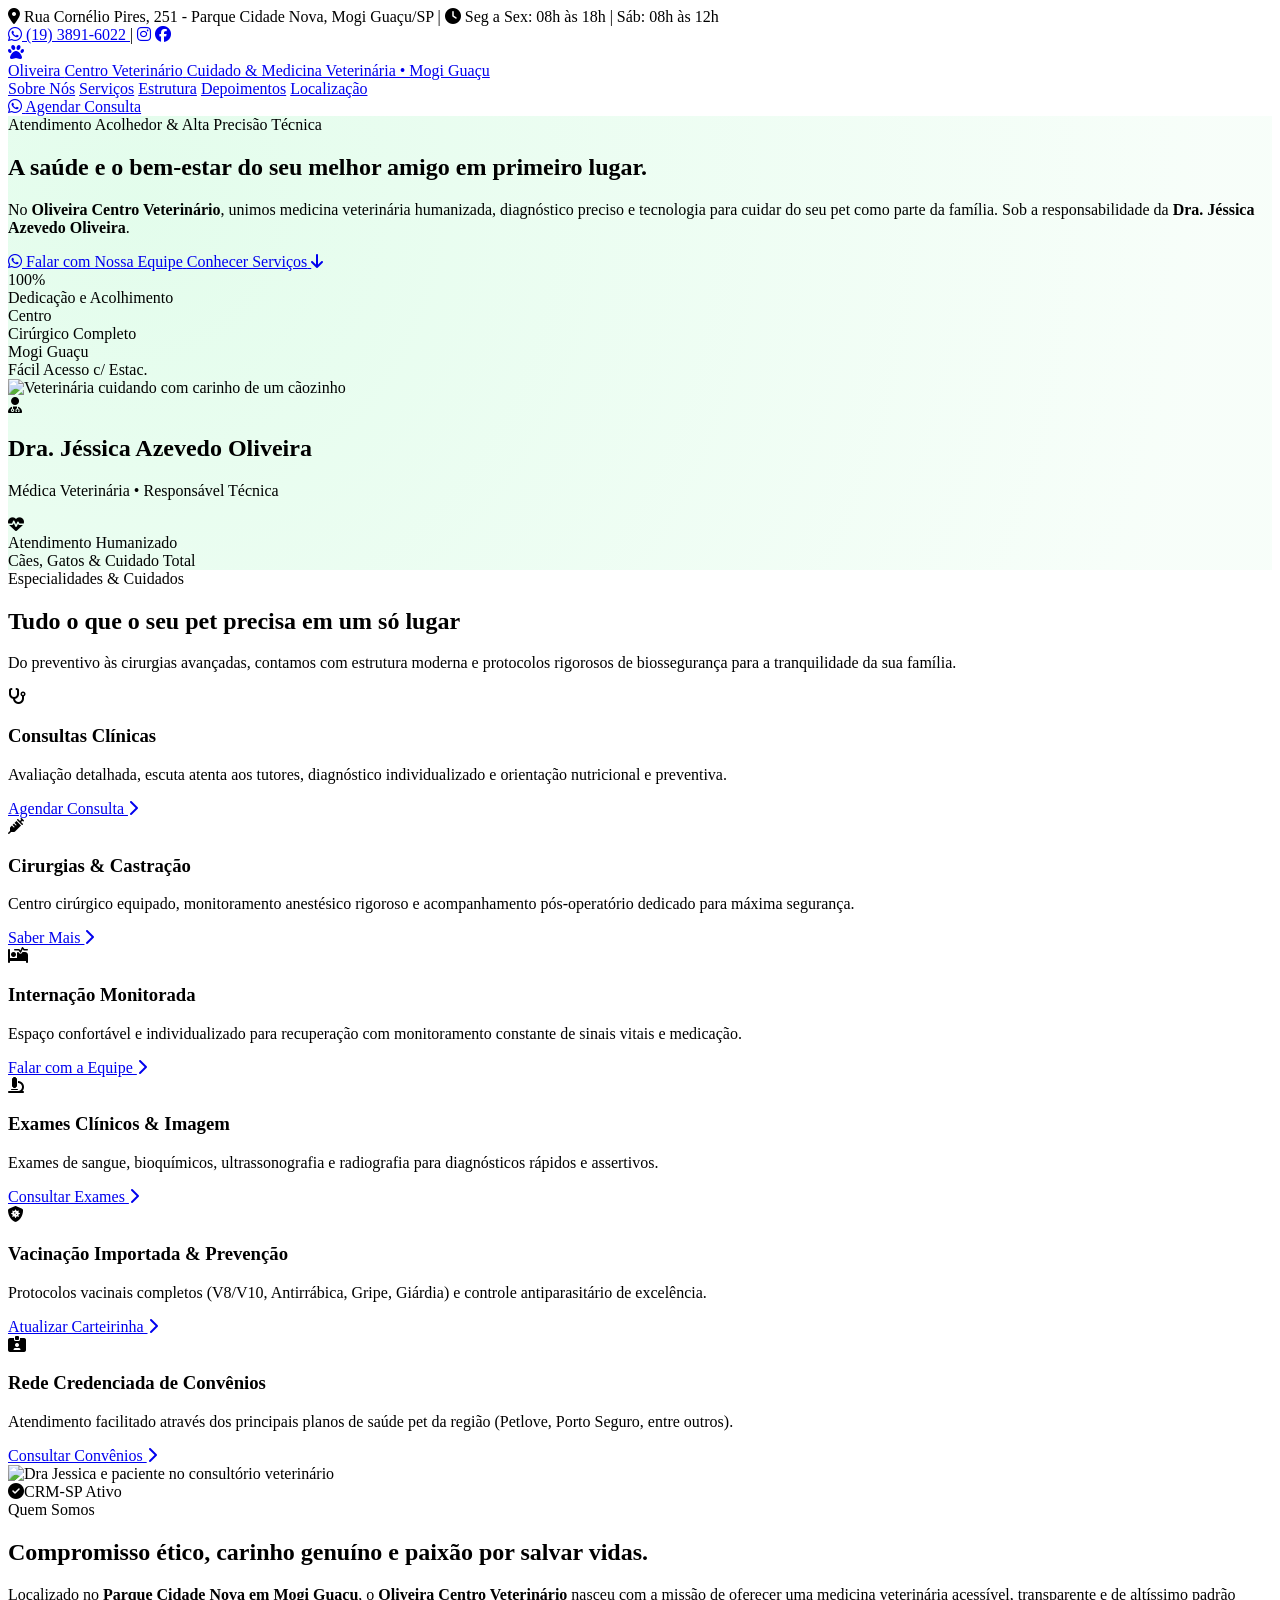
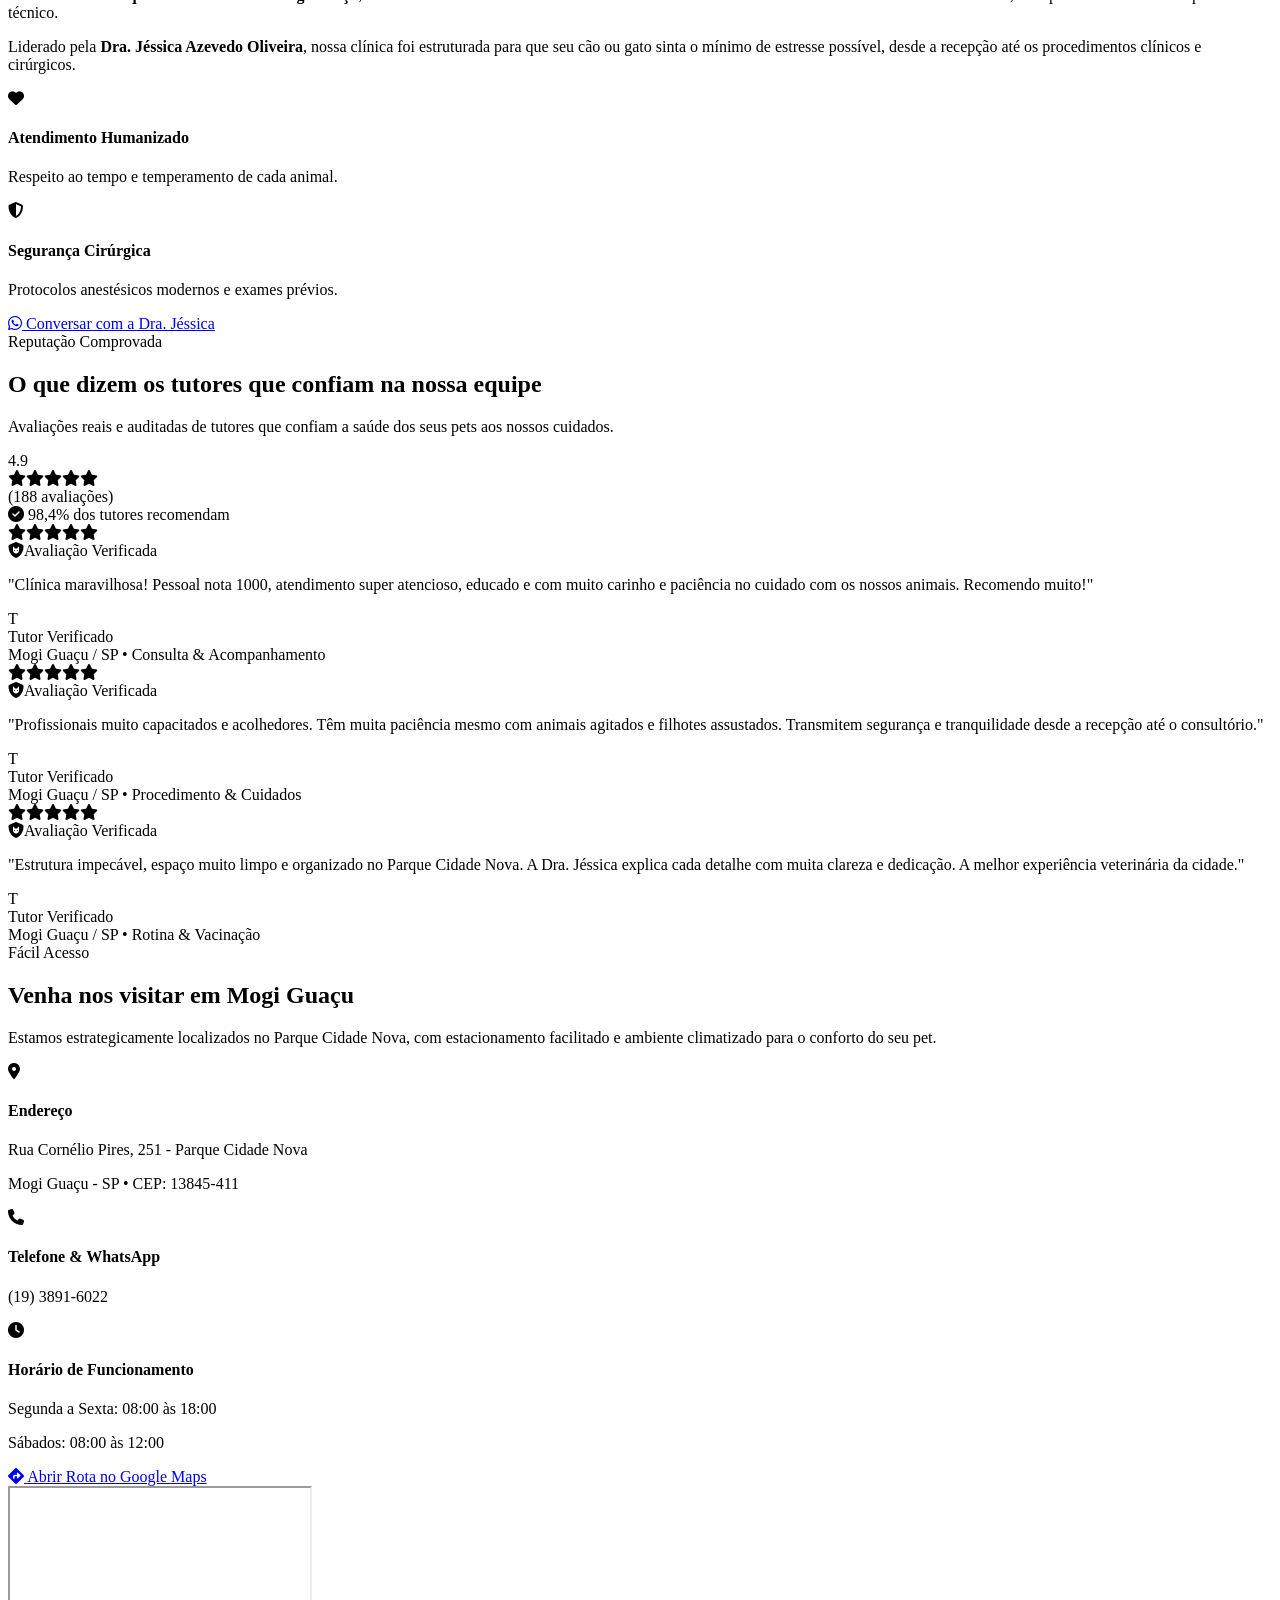
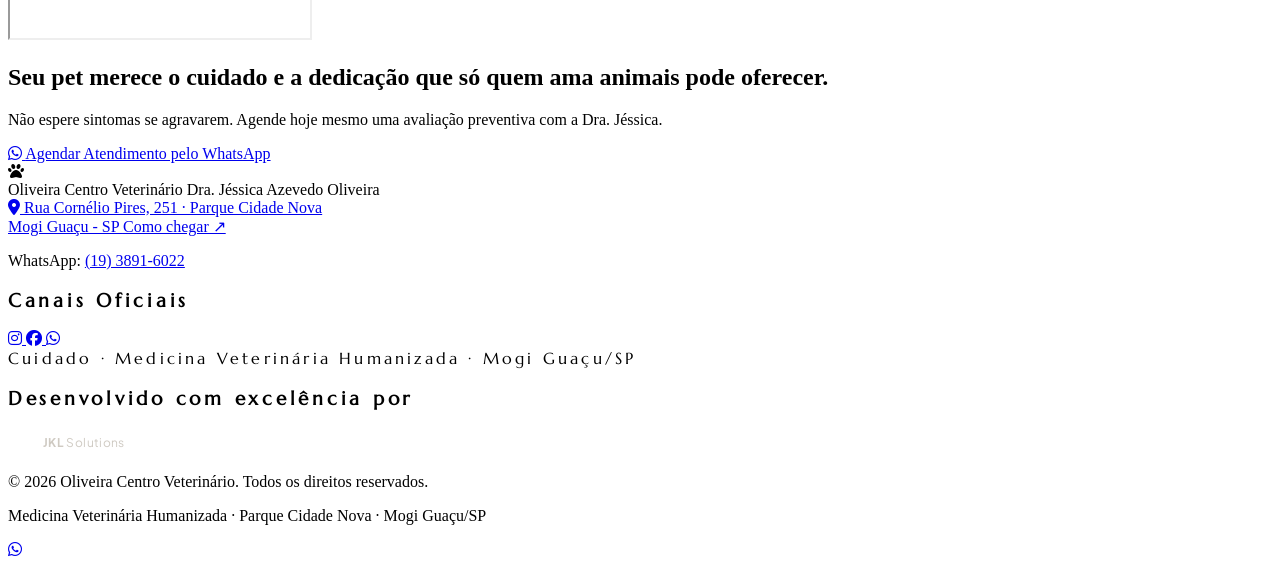
==== commit 3241d627: "fix(footer): aplica exatamente o padrao visual e classes do bortolucci com fonte marcellus e dark" ====
--- a/preview-site/index.html
+++ b/preview-site/index.html
@@ -13,7 +13,7 @@
   <!-- Google Fonts & Font Awesome -->
   <link rel="preconnect" href="https://fonts.googleapis.com">
   <link rel="preconnect" href="https://fonts.gstatic.com" crossorigin>
-  <link href="https://fonts.googleapis.com/css2?family=Plus+Jakarta+Sans:wght@300;400;500;600;700;800&display=swap" rel="stylesheet">
+  <link href="https://fonts.googleapis.com/css2?family=Marcellus&family=Plus+Jakarta+Sans:wght@300;400;500;600;700;800&display=swap" rel="stylesheet">
   <link rel="stylesheet" href="https://cdnjs.cloudflare.com/ajax/libs/font-awesome/6.4.0/css/all.min.css">
   <link rel="stylesheet" href="assinatura-rodape.css">
   
@@ -44,6 +44,7 @@
     }
   </script>
   <style>
+    .font-subbrand { font-family: 'Marcellus', serif; letter-spacing: 0.2em; }
     .glass-card {
       background: rgba(255, 255, 255, 0.92);
       backdrop-filter: blur(12px);
@@ -580,7 +581,7 @@
   </section>
 
   <!-- FOOTER OFICIAL JKLSOLUTIONS • PADRÃO 3 COLUNAS -->
-  <footer class="bg-slate-950 text-slate-100 border-t border-emerald-900/40 py-16">
+  <footer class="dark footer-dark bg-black text-zinc-100 border-t border-[#ccaf25]/20 py-16">
     <div class="max-w-7xl mx-auto px-6 grid grid-cols-1 md:grid-cols-3 gap-12 text-center md:text-left items-start">
       
       <!-- Coluna 1: Informações, Endereço & Horários -->
@@ -593,50 +594,53 @@
             <span class="text-lg font-black tracking-tight text-white block leading-tight">
               Oliveira <span class="text-emerald-400">Centro Veterinário</span>
             </span>
-            <span class="text-[10px] text-slate-400 uppercase tracking-wider font-semibold">Dra. Jéssica Azevedo Oliveira</span>
+            <span class="text-[10px] text-zinc-400 uppercase tracking-wider font-semibold">Dra. Jéssica Azevedo Oliveira</span>
           </div>
         </div>
         <div>
           <a href="https://maps.google.com/?q=Rua+Cornelio+Pires+251+Mogi+Guacu" 
              target="_blank" 
              rel="noopener noreferrer" 
-             class="group inline-flex items-start gap-2 text-slate-400 hover:text-white transition-colors text-sm font-light leading-relaxed"
+             class="group inline-flex items-start gap-2 text-zinc-400 hover:text-white transition-colors text-sm font-light leading-relaxed"
              title="Abrir rota no Google Maps">
-            <i class="fa-solid fa-location-dot text-emerald-400 mt-1 shrink-0 group-hover:scale-110 transition-transform"></i>
+            <i class="fa-solid fa-location-dot text-[#ccaf25] mt-1 shrink-0 group-hover:scale-110 transition-transform"></i>
             <span>
               Rua Cornélio Pires, 251 · Parque Cidade Nova<br>
-              Mogi Guaçu - SP <span class="text-xs text-emerald-400 underline ml-1 font-normal">Como chegar ↗</span>
+              Mogi Guaçu - SP <span class="text-xs text-[#ccaf25] underline ml-1 font-normal">Como chegar ↗</span>
             </span>
           </a>
         </div>
         <p class="text-sm">
-          <span class="font-medium text-emerald-400">WhatsApp:</span> 
-          <a href="https://wa.me/551938916022" target="_blank" class="text-slate-300 hover:text-emerald-400 transition-colors font-semibold">(19) 3891-6022</a>
+          <span class="font-medium text-[#ccaf25]">WhatsApp:</span> 
+          <a href="https://wa.me/551938916022" target="_blank" class="text-zinc-300 hover:text-[#ccaf25] transition-colors">(19) 3891-6022</a>
         </p>
       </div>
 
       <!-- Coluna 2: Redes Sociais & Conexão -->
       <div class="flex flex-col items-center pt-2">
-        <h3 class="font-bold text-emerald-400 uppercase tracking-[0.2em] text-xs mb-4">Canais Oficiais</h3>
-        <div class="flex items-center space-x-6">
-          <a href="https://www.instagram.com/oliveiracentroveterinario/" target="_blank" rel="noopener noreferrer" class="text-slate-400 hover:text-emerald-400 transform hover:scale-110 transition-all duration-300 text-2xl" title="Instagram Oficial" aria-label="Instagram">
+        <h3 class="font-subbrand font-bold text-[#ccaf25] uppercase tracking-[0.2em] text-xs mb-4">Canais Oficiais</h3>
+        <div class="flex items-center space-x-5">
+          <a href="https://www.instagram.com/oliveiracentroveterinario/" target="_blank" rel="noopener noreferrer" class="text-zinc-400 hover:text-[#ccaf25] transform hover:scale-110 transition-all duration-300 text-2xl" title="Instagram Oficial" aria-label="Instagram">
             <i class="fa-brands fa-instagram"></i>
           </a>
-          <a href="https://web.facebook.com/oliparcentroveterinario/" target="_blank" rel="noopener noreferrer" class="text-slate-400 hover:text-emerald-400 transform hover:scale-110 transition-all duration-300 text-2xl" title="Facebook Oficial" aria-label="Facebook">
+          <a href="https://web.facebook.com/oliparcentroveterinario/" target="_blank" rel="noopener noreferrer" class="text-zinc-400 hover:text-[#ccaf25] transform hover:scale-110 transition-all duration-300 text-2xl" title="Facebook Oficial" aria-label="Facebook">
             <i class="fa-brands fa-facebook"></i>
           </a>
-          <a href="https://wa.me/551938916022" target="_blank" rel="noopener noreferrer" class="text-slate-400 hover:text-emerald-400 transform hover:scale-110 transition-all duration-300 text-2xl" title="WhatsApp Oficial" aria-label="WhatsApp">
+          <a href="https://wa.me/551938916022" target="_blank" rel="noopener noreferrer" class="text-zinc-400 hover:text-[#ccaf25] transform hover:scale-110 transition-all duration-300 text-2xl" title="WhatsApp Oficial" aria-label="WhatsApp">
             <i class="fa-brands fa-whatsapp"></i>
           </a>
         </div>
-        <span class="text-[11px] text-slate-500 mt-4 tracking-widest uppercase text-center font-medium">Cuidado · Medicina Veterinária Humanizada · Mogi Guaçu/SP</span>
-      </div>
-
-      <!-- Coluna 3: Assinatura Oficial JKL Solutions -->
+        <span class="text-[11px] text-zinc-500 mt-3 font-subbrand tracking-widest uppercase text-center block">Cuidado · Medicina Veterinária Humanizada · Mogi Guaçu/SP</span>
+      </div>
+
+      <!-- Assinatura Oficial JKL Solutions -->
       <div class="flex flex-col items-center md:items-end justify-start pt-2">
         <div class="flex flex-col items-center text-center">
-          <h3 class="font-bold text-emerald-400 uppercase tracking-[0.2em] text-xs mb-4">Desenvolvido com excelência por</h3>
+          <h3 class="font-subbrand font-bold text-[#ccaf25] uppercase tracking-[0.2em] text-xs mb-4">
+            Desenvolvido com excelência por
+          </h3>
           <a href="https://jklsolutions.com.br" target="_blank" rel="noopener" class="credito-jkl group flex items-center justify-center gap-2.5 !opacity-85 hover:!opacity-100 transition-all" title="Desenvolvido por JKLSolutions — Automação, TI e Engenharia">
+            <!-- Monograma Anatômico J+K+L Vetorial -->
             <svg class="jkl-logo-svg" viewBox="0 0 80 80" width="28" height="28" fill="none">
               <line class="jkl-part-j" x1="30" y1="42" x2="46" y2="42" stroke-width="3" stroke-linecap="round"/>
               <path class="jkl-part-j" d="M 30 22 L 30 52 Q 30 62 20 62 Q 14 62 14 56" stroke-width="5.5" stroke-linecap="round"/>
@@ -645,7 +649,7 @@
               <circle class="jkl-part-dot" cx="64" cy="22" r="4.5"/>
               <path class="jkl-part-l-fuse" d="M 46 42 L 64 62" stroke-width="5.5" stroke-linecap="round"/>
             </svg>
-            <span class="jkl-brand text-lg tracking-wide text-white"><strong>JKL</strong> <span class="jkl-sol">Solutions</span></span>
+            <span class="jkl-brand text-lg tracking-wide"><strong>JKL</strong> <span class="jkl-sol">Solutions</span></span>
           </a>
         </div>
       </div>
@@ -653,9 +657,9 @@
     </div>
 
     <!-- Linha de Copyright -->
-    <div class="max-w-7xl mx-auto px-6 mt-12 pt-6 border-t border-slate-800 flex flex-col sm:flex-row justify-between items-center text-xs text-slate-500 gap-4">
+    <div class="max-w-7xl mx-auto px-6 mt-12 pt-6 border-t border-white/5 flex flex-col sm:flex-row justify-between items-center text-xs text-zinc-500 gap-4">
       <p>© 2026 Oliveira Centro Veterinário. Todos os direitos reservados.</p>
-      <p class="text-slate-500">Medicina Veterinária Humanizada · Parque Cidade Nova · Mogi Guaçu/SP</p>
+      <p class="text-zinc-500">Medicina Veterinária Humanizada · Parque Cidade Nova · Mogi Guaçu/SP</p>
     </div>
   </footer>
 
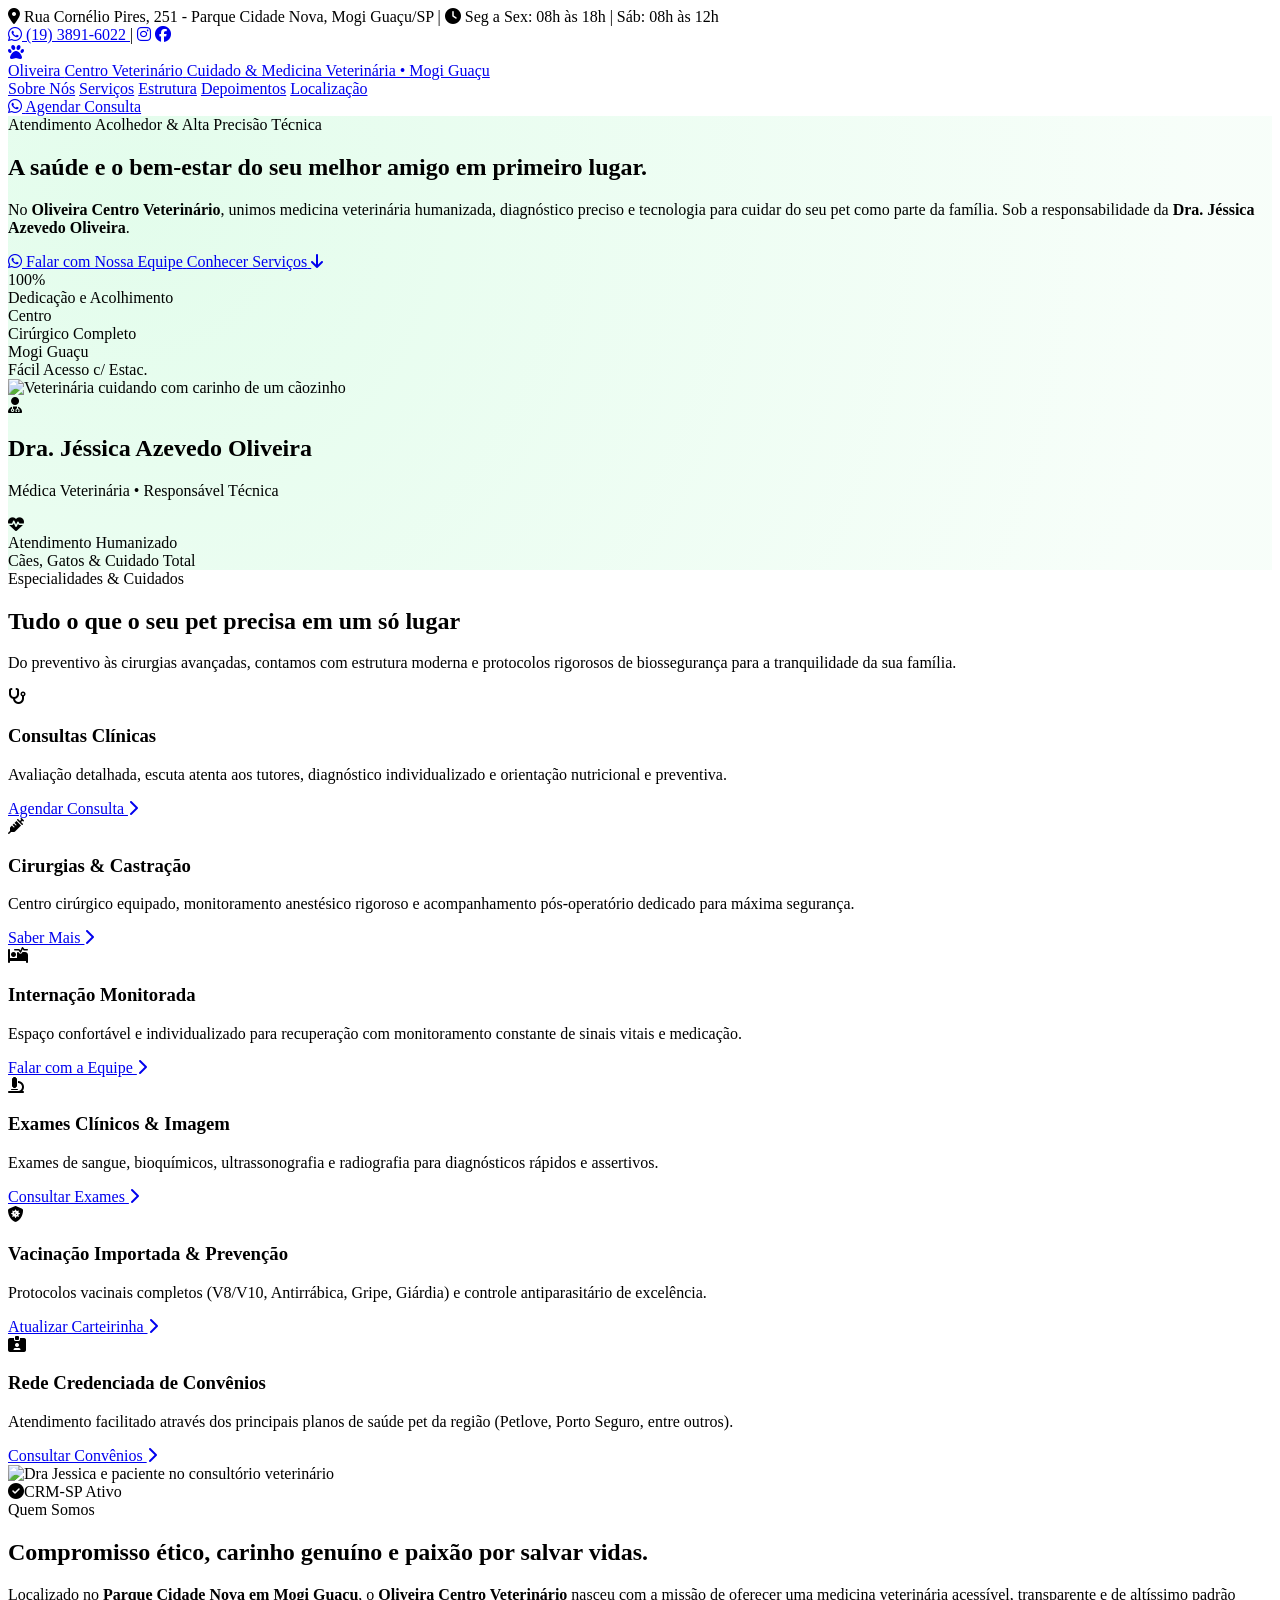
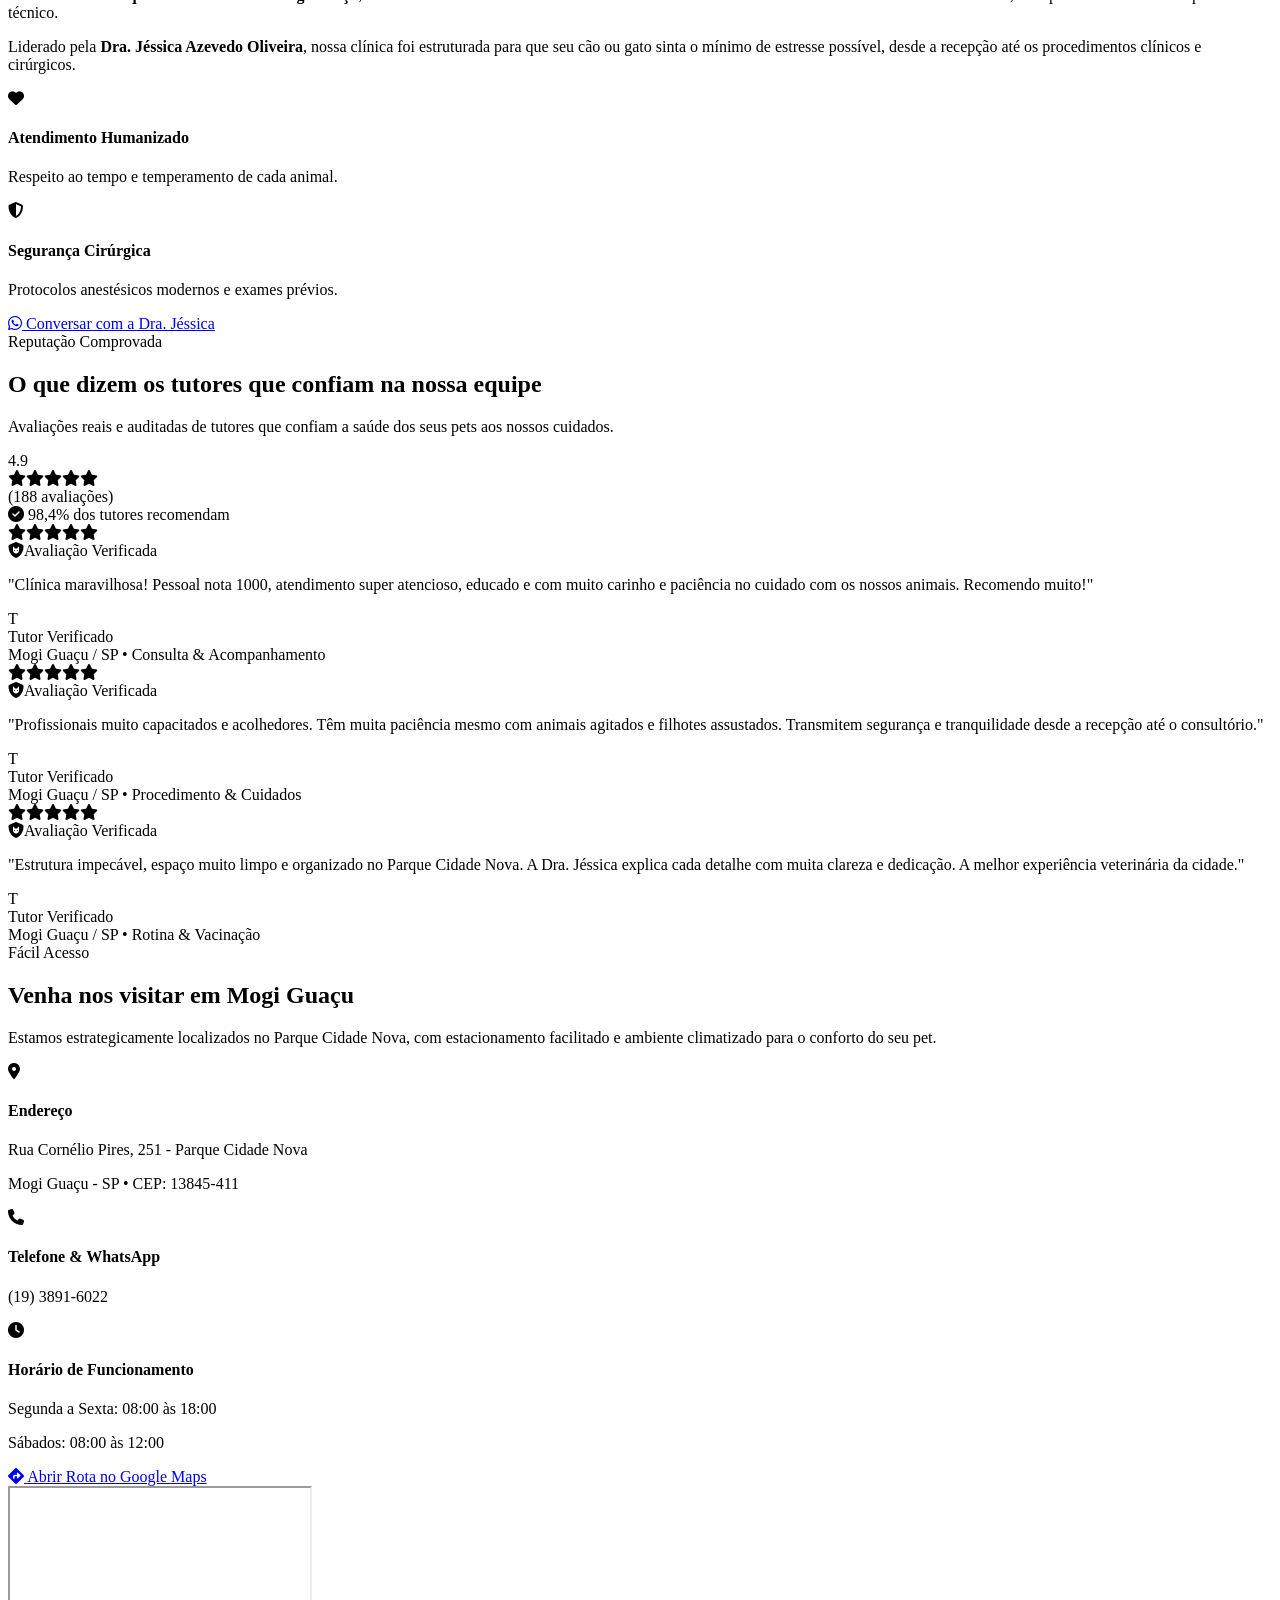
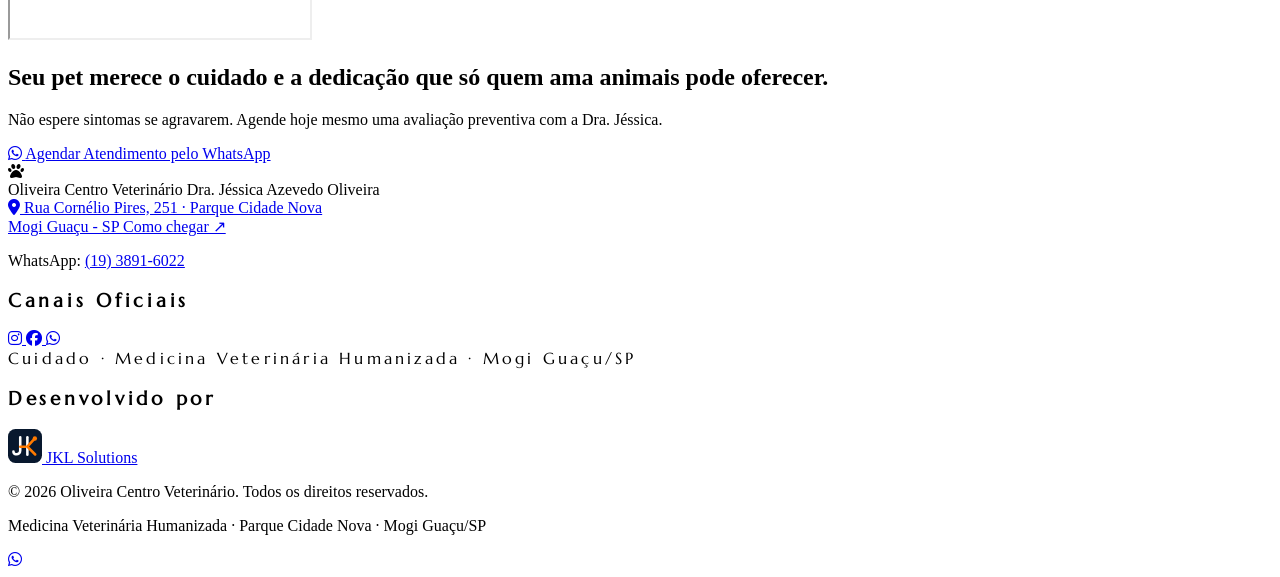
==== commit 012a9346: "feat(footer): aplica verde esmeralda padrao do cliente nos 3 titulos, remove 'com excelencia' e inse" ====
--- a/preview-site/index.html
+++ b/preview-site/index.html
@@ -581,7 +581,7 @@
   </section>
 
   <!-- FOOTER OFICIAL JKLSOLUTIONS • PADRÃO 3 COLUNAS -->
-  <footer class="dark footer-dark bg-black text-zinc-100 border-t border-[#ccaf25]/20 py-16">
+  <footer class="bg-slate-950 text-slate-100 border-t border-emerald-900/30 py-16">
     <div class="max-w-7xl mx-auto px-6 grid grid-cols-1 md:grid-cols-3 gap-12 text-center md:text-left items-start">
       
       <!-- Coluna 1: Informações, Endereço & Horários -->
@@ -594,62 +594,63 @@
             <span class="text-lg font-black tracking-tight text-white block leading-tight">
               Oliveira <span class="text-emerald-400">Centro Veterinário</span>
             </span>
-            <span class="text-[10px] text-zinc-400 uppercase tracking-wider font-semibold">Dra. Jéssica Azevedo Oliveira</span>
+            <span class="text-[10px] text-slate-400 uppercase tracking-wider font-semibold">Dra. Jéssica Azevedo Oliveira</span>
           </div>
         </div>
         <div>
           <a href="https://maps.google.com/?q=Rua+Cornelio+Pires+251+Mogi+Guacu" 
              target="_blank" 
              rel="noopener noreferrer" 
-             class="group inline-flex items-start gap-2 text-zinc-400 hover:text-white transition-colors text-sm font-light leading-relaxed"
+             class="group inline-flex items-start gap-2 text-slate-400 hover:text-white transition-colors text-sm font-light leading-relaxed"
              title="Abrir rota no Google Maps">
-            <i class="fa-solid fa-location-dot text-[#ccaf25] mt-1 shrink-0 group-hover:scale-110 transition-transform"></i>
+            <i class="fa-solid fa-location-dot text-emerald-400 mt-1 shrink-0 group-hover:scale-110 transition-transform"></i>
             <span>
               Rua Cornélio Pires, 251 · Parque Cidade Nova<br>
-              Mogi Guaçu - SP <span class="text-xs text-[#ccaf25] underline ml-1 font-normal">Como chegar ↗</span>
+              Mogi Guaçu - SP <span class="text-xs text-emerald-400 underline ml-1 font-normal">Como chegar ↗</span>
             </span>
           </a>
         </div>
         <p class="text-sm">
-          <span class="font-medium text-[#ccaf25]">WhatsApp:</span> 
-          <a href="https://wa.me/551938916022" target="_blank" class="text-zinc-300 hover:text-[#ccaf25] transition-colors">(19) 3891-6022</a>
+          <span class="font-medium text-emerald-400">WhatsApp:</span> 
+          <a href="https://wa.me/551938916022" target="_blank" class="text-slate-300 hover:text-emerald-400 transition-colors font-semibold">(19) 3891-6022</a>
         </p>
       </div>
 
       <!-- Coluna 2: Redes Sociais & Conexão -->
       <div class="flex flex-col items-center pt-2">
-        <h3 class="font-subbrand font-bold text-[#ccaf25] uppercase tracking-[0.2em] text-xs mb-4">Canais Oficiais</h3>
-        <div class="flex items-center space-x-5">
-          <a href="https://www.instagram.com/oliveiracentroveterinario/" target="_blank" rel="noopener noreferrer" class="text-zinc-400 hover:text-[#ccaf25] transform hover:scale-110 transition-all duration-300 text-2xl" title="Instagram Oficial" aria-label="Instagram">
+        <h3 class="font-subbrand font-bold text-emerald-400 uppercase tracking-[0.2em] text-xs mb-4">Canais Oficiais</h3>
+        <div class="flex items-center space-x-6">
+          <a href="https://www.instagram.com/oliveiracentroveterinario/" target="_blank" rel="noopener noreferrer" class="text-slate-400 hover:text-emerald-400 transform hover:scale-110 transition-all duration-300 text-2xl" title="Instagram Oficial" aria-label="Instagram">
             <i class="fa-brands fa-instagram"></i>
           </a>
-          <a href="https://web.facebook.com/oliparcentroveterinario/" target="_blank" rel="noopener noreferrer" class="text-zinc-400 hover:text-[#ccaf25] transform hover:scale-110 transition-all duration-300 text-2xl" title="Facebook Oficial" aria-label="Facebook">
+          <a href="https://web.facebook.com/oliparcentroveterinario/" target="_blank" rel="noopener noreferrer" class="text-slate-400 hover:text-emerald-400 transform hover:scale-110 transition-all duration-300 text-2xl" title="Facebook Oficial" aria-label="Facebook">
             <i class="fa-brands fa-facebook"></i>
           </a>
-          <a href="https://wa.me/551938916022" target="_blank" rel="noopener noreferrer" class="text-zinc-400 hover:text-[#ccaf25] transform hover:scale-110 transition-all duration-300 text-2xl" title="WhatsApp Oficial" aria-label="WhatsApp">
+          <a href="https://wa.me/551938916022" target="_blank" rel="noopener noreferrer" class="text-slate-400 hover:text-emerald-400 transform hover:scale-110 transition-all duration-300 text-2xl" title="WhatsApp Oficial" aria-label="WhatsApp">
             <i class="fa-brands fa-whatsapp"></i>
           </a>
         </div>
-        <span class="text-[11px] text-zinc-500 mt-3 font-subbrand tracking-widest uppercase text-center block">Cuidado · Medicina Veterinária Humanizada · Mogi Guaçu/SP</span>
-      </div>
-
-      <!-- Assinatura Oficial JKL Solutions -->
+        <span class="text-[11px] text-slate-500 mt-4 font-subbrand tracking-widest uppercase text-center block">Cuidado · Medicina Veterinária Humanizada · Mogi Guaçu/SP</span>
+      </div>
+
+      <!-- Coluna 3: Assinatura Oficial JKL Solutions -->
       <div class="flex flex-col items-center md:items-end justify-start pt-2">
         <div class="flex flex-col items-center text-center">
-          <h3 class="font-subbrand font-bold text-[#ccaf25] uppercase tracking-[0.2em] text-xs mb-4">
-            Desenvolvido com excelência por
+          <h3 class="font-subbrand font-bold text-emerald-400 uppercase tracking-[0.2em] text-xs mb-4">
+            Desenvolvido por
           </h3>
-          <a href="https://jklsolutions.com.br" target="_blank" rel="noopener" class="credito-jkl group flex items-center justify-center gap-2.5 !opacity-85 hover:!opacity-100 transition-all" title="Desenvolvido por JKLSolutions — Automação, TI e Engenharia">
-            <!-- Monograma Anatômico J+K+L Vetorial -->
-            <svg class="jkl-logo-svg" viewBox="0 0 80 80" width="28" height="28" fill="none">
-              <line class="jkl-part-j" x1="30" y1="42" x2="46" y2="42" stroke-width="3" stroke-linecap="round"/>
-              <path class="jkl-part-j" d="M 30 22 L 30 52 Q 30 62 20 62 Q 14 62 14 56" stroke-width="5.5" stroke-linecap="round"/>
-              <path class="jkl-part-k-stem" d="M 46 22 L 46 62" stroke-width="5.5" stroke-linecap="round"/>
-              <path class="jkl-part-k-arm" d="M 46 42 L 64 22" stroke-width="5.5" stroke-linecap="round"/>
-              <circle class="jkl-part-dot" cx="64" cy="22" r="4.5"/>
-              <path class="jkl-part-l-fuse" d="M 46 42 L 64 62" stroke-width="5.5" stroke-linecap="round"/>
+          <a href="https://jklsolutions.com.br" target="_blank" rel="noopener" class="group flex items-center justify-center gap-3 hover:opacity-95 transition-all" title="Desenvolvido por JKLSolutions — Automação, TI e Consultoria">
+            <!-- Logo Oficial JKL Solutions (Caixa azul arredondada + letras anatômicas) -->
+            <svg xmlns="http://www.w3.org/2000/svg" viewBox="0 0 100 100" width="34" height="34" fill="none" class="shrink-0 group-hover:scale-105 transition-transform shadow-md">
+              <rect width="100" height="100" rx="22" fill="#08182E" />
+              <path d="M36 24V63C36 71 30 76 22 74C18 73 16 69 16 66" stroke="#FFFFFF" stroke-width="7.5" stroke-linecap="round" stroke-linejoin="round" />
+              <line x1="36" y1="52" x2="57" y2="52" stroke="#FF7A00" stroke-width="7.5" stroke-linecap="round" />
+              <line x1="57" y1="24" x2="57" y2="76" stroke="#FFFFFF" stroke-width="7.5" stroke-linecap="round" />
+              <line x1="57" y1="52" x2="80" y2="75" stroke="#FF7A00" stroke-width="7.5" stroke-linecap="round" />
+              <line x1="57" y1="52" x2="77" y2="30" stroke="#FF7A00" stroke-width="7.5" stroke-linecap="round" />
+              <circle cx="79" cy="28" r="6.5" fill="#FF7A00" />
             </svg>
-            <span class="jkl-brand text-lg tracking-wide"><strong>JKL</strong> <span class="jkl-sol">Solutions</span></span>
+            <span class="text-xl tracking-tight text-white font-bold">JKL <span class="font-light text-slate-300">Solutions</span></span>
           </a>
         </div>
       </div>
@@ -657,9 +658,9 @@
     </div>
 
     <!-- Linha de Copyright -->
-    <div class="max-w-7xl mx-auto px-6 mt-12 pt-6 border-t border-white/5 flex flex-col sm:flex-row justify-between items-center text-xs text-zinc-500 gap-4">
+    <div class="max-w-7xl mx-auto px-6 mt-12 pt-6 border-t border-slate-800/80 flex flex-col sm:flex-row justify-between items-center text-xs text-slate-500 gap-4">
       <p>© 2026 Oliveira Centro Veterinário. Todos os direitos reservados.</p>
-      <p class="text-zinc-500">Medicina Veterinária Humanizada · Parque Cidade Nova · Mogi Guaçu/SP</p>
+      <p class="text-slate-500">Medicina Veterinária Humanizada · Parque Cidade Nova · Mogi Guaçu/SP</p>
     </div>
   </footer>
 
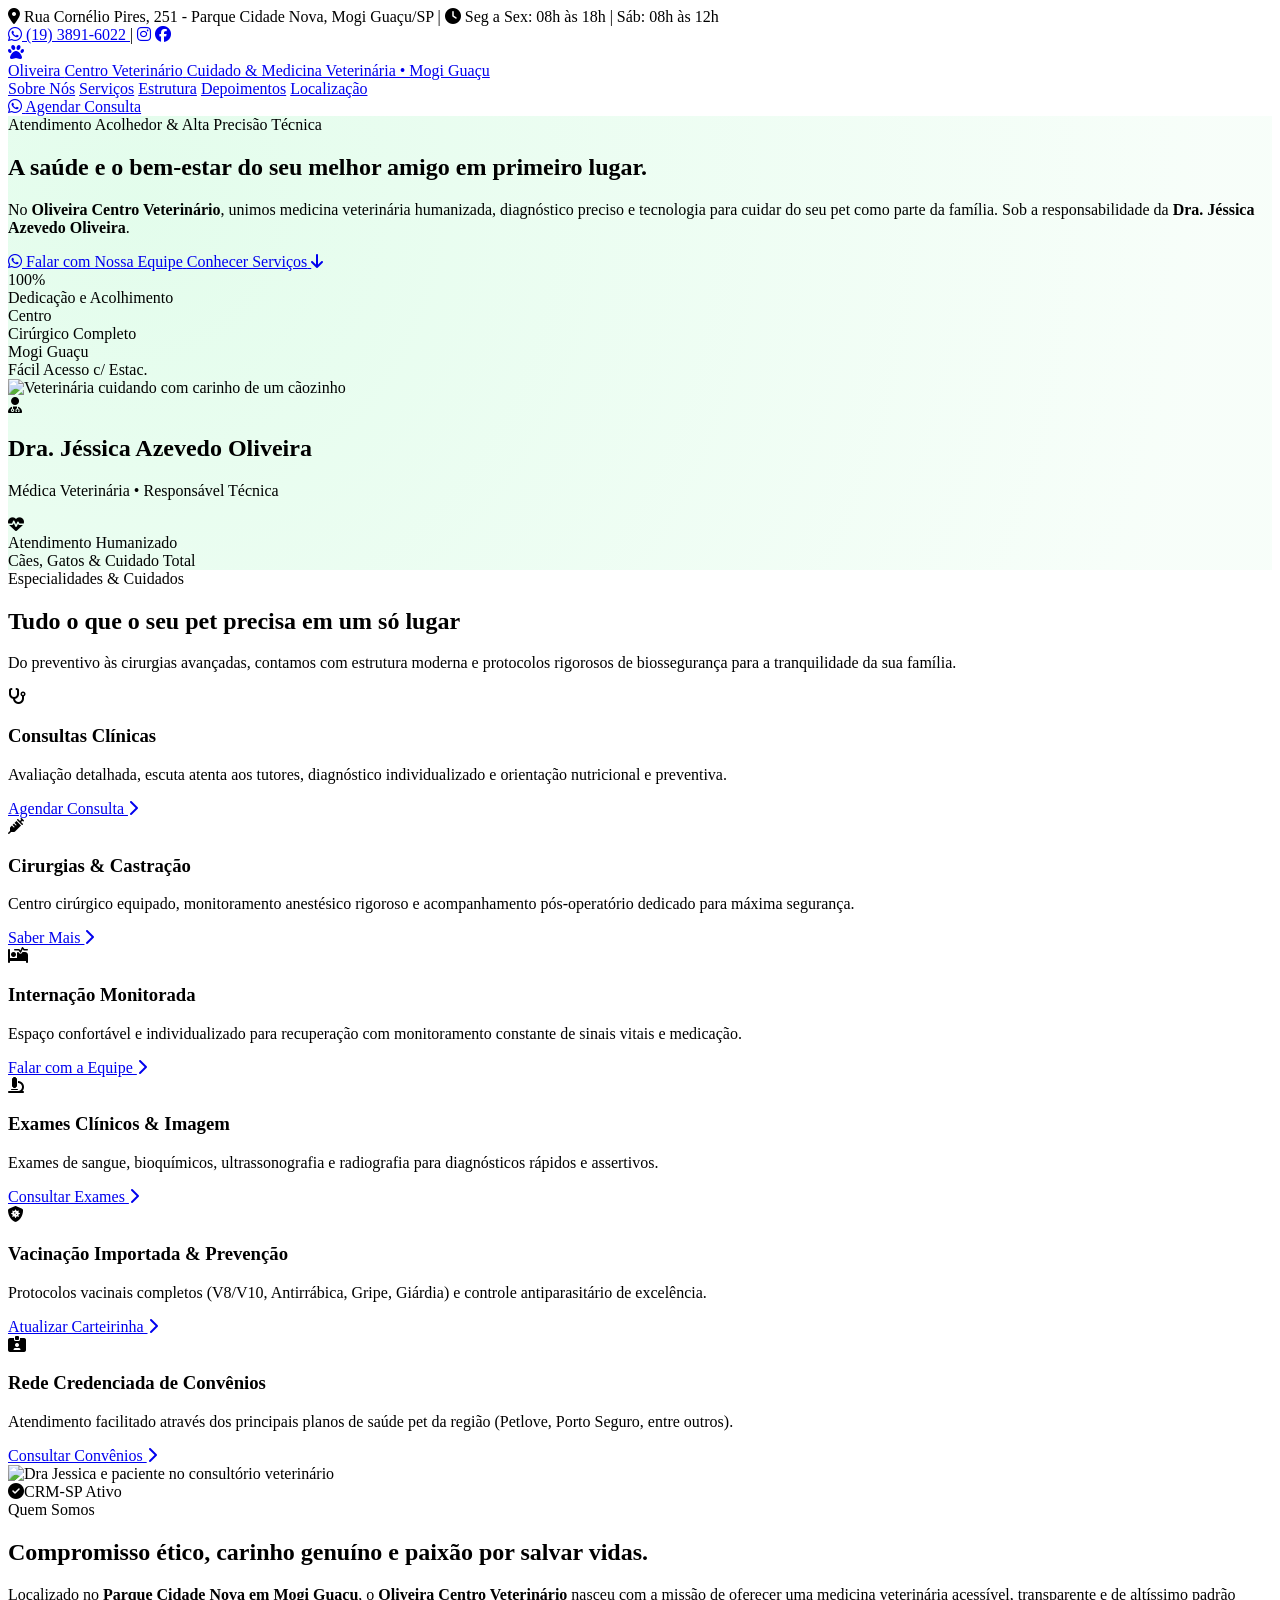
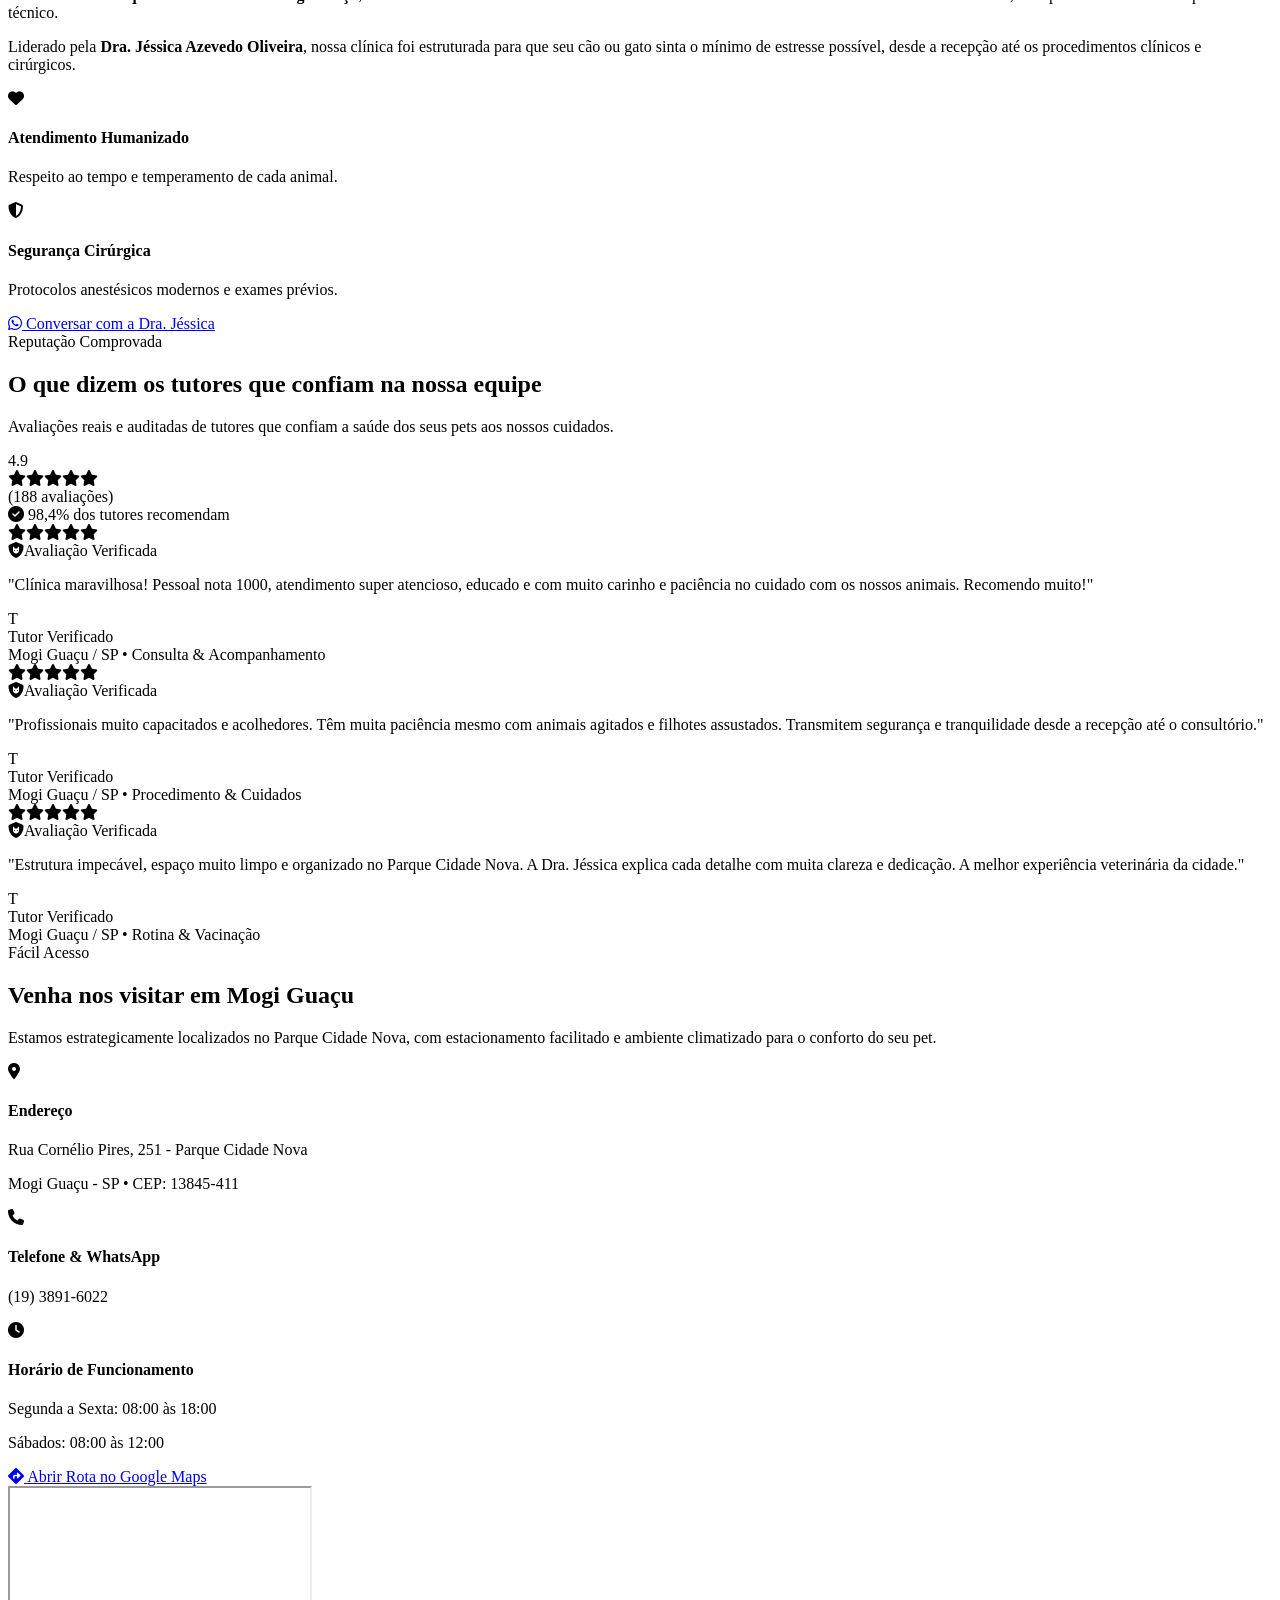
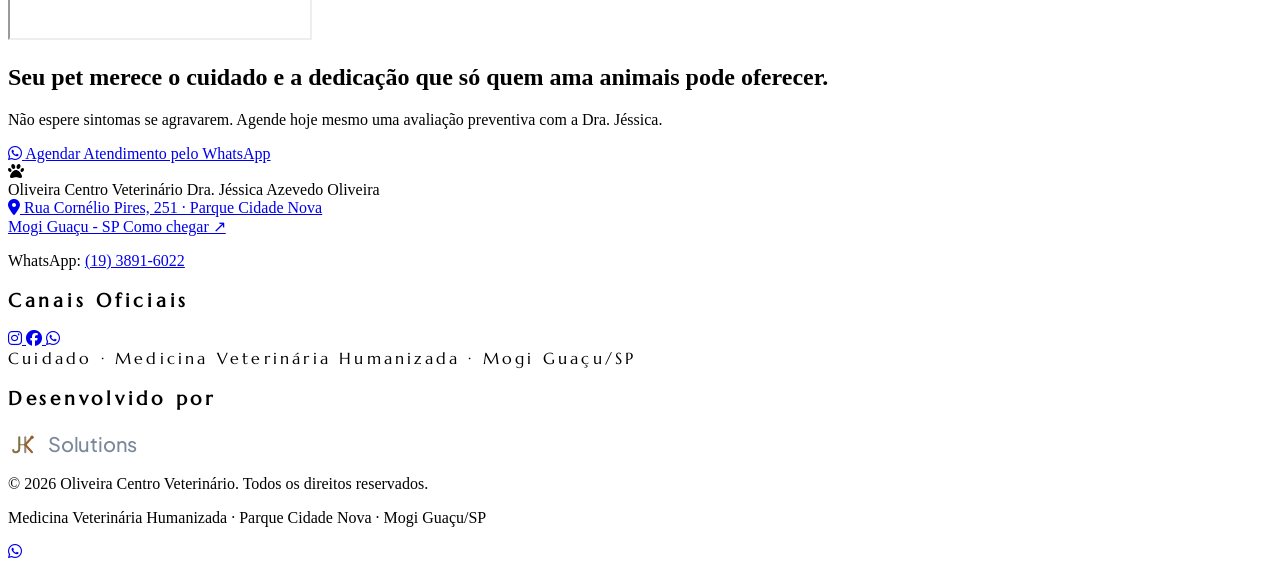
==== commit 5644829a: "Calibrar rodape: monograma JKL anatomico + Solutions com efeito luminoso no hover e titulos no verde" ====
--- a/preview-site/index.html
+++ b/preview-site/index.html
@@ -639,18 +639,17 @@
           <h3 class="font-subbrand font-bold text-emerald-400 uppercase tracking-[0.2em] text-xs mb-4">
             Desenvolvido por
           </h3>
-          <a href="https://jklsolutions.com.br" target="_blank" rel="noopener" class="group flex items-center justify-center gap-3 hover:opacity-95 transition-all" title="Desenvolvido por JKLSolutions — Automação, TI e Consultoria">
-            <!-- Logo Oficial JKL Solutions (Caixa azul arredondada + letras anatômicas) -->
-            <svg xmlns="http://www.w3.org/2000/svg" viewBox="0 0 100 100" width="34" height="34" fill="none" class="shrink-0 group-hover:scale-105 transition-transform shadow-md">
-              <rect width="100" height="100" rx="22" fill="#08182E" />
-              <path d="M36 24V63C36 71 30 76 22 74C18 73 16 69 16 66" stroke="#FFFFFF" stroke-width="7.5" stroke-linecap="round" stroke-linejoin="round" />
-              <line x1="36" y1="52" x2="57" y2="52" stroke="#FF7A00" stroke-width="7.5" stroke-linecap="round" />
-              <line x1="57" y1="24" x2="57" y2="76" stroke="#FFFFFF" stroke-width="7.5" stroke-linecap="round" />
-              <line x1="57" y1="52" x2="80" y2="75" stroke="#FF7A00" stroke-width="7.5" stroke-linecap="round" />
-              <line x1="57" y1="52" x2="77" y2="30" stroke="#FF7A00" stroke-width="7.5" stroke-linecap="round" />
-              <circle cx="79" cy="28" r="6.5" fill="#FF7A00" />
+          <a href="https://jklsolutions.com.br" target="_blank" rel="noopener" class="credito-jkl" title="Desenvolvido por JKLSolutions — Automação, TI e Engenharia">
+            <!-- Monograma Anatômico J+K+L Vetorial -->
+            <svg class="jkl-logo-svg" viewBox="0 0 80 80" width="30" height="30" fill="none">
+              <line class="jkl-part-j" x1="30" y1="42" x2="46" y2="42" stroke-width="3" stroke-linecap="round"/>
+              <path class="jkl-part-j" d="M 30 22 L 30 52 Q 30 62 20 62 Q 14 62 14 56" stroke-width="5.5" stroke-linecap="round"/>
+              <path class="jkl-part-k-stem" d="M 46 22 L 46 62" stroke-width="5.5" stroke-linecap="round"/>
+              <path class="jkl-part-k-arm" d="M 46 42 L 64 22" stroke-width="5.5" stroke-linecap="round"/>
+              <circle class="jkl-part-dot" cx="64" cy="22" r="4.5"/>
+              <path class="jkl-part-l-fuse" d="M 46 42 L 64 62" stroke-width="5.5" stroke-linecap="round"/>
             </svg>
-            <span class="text-xl tracking-tight text-white font-bold">JKL <span class="font-light text-slate-300">Solutions</span></span>
+            <span class="jkl-sol">Solutions</span>
           </a>
         </div>
       </div>
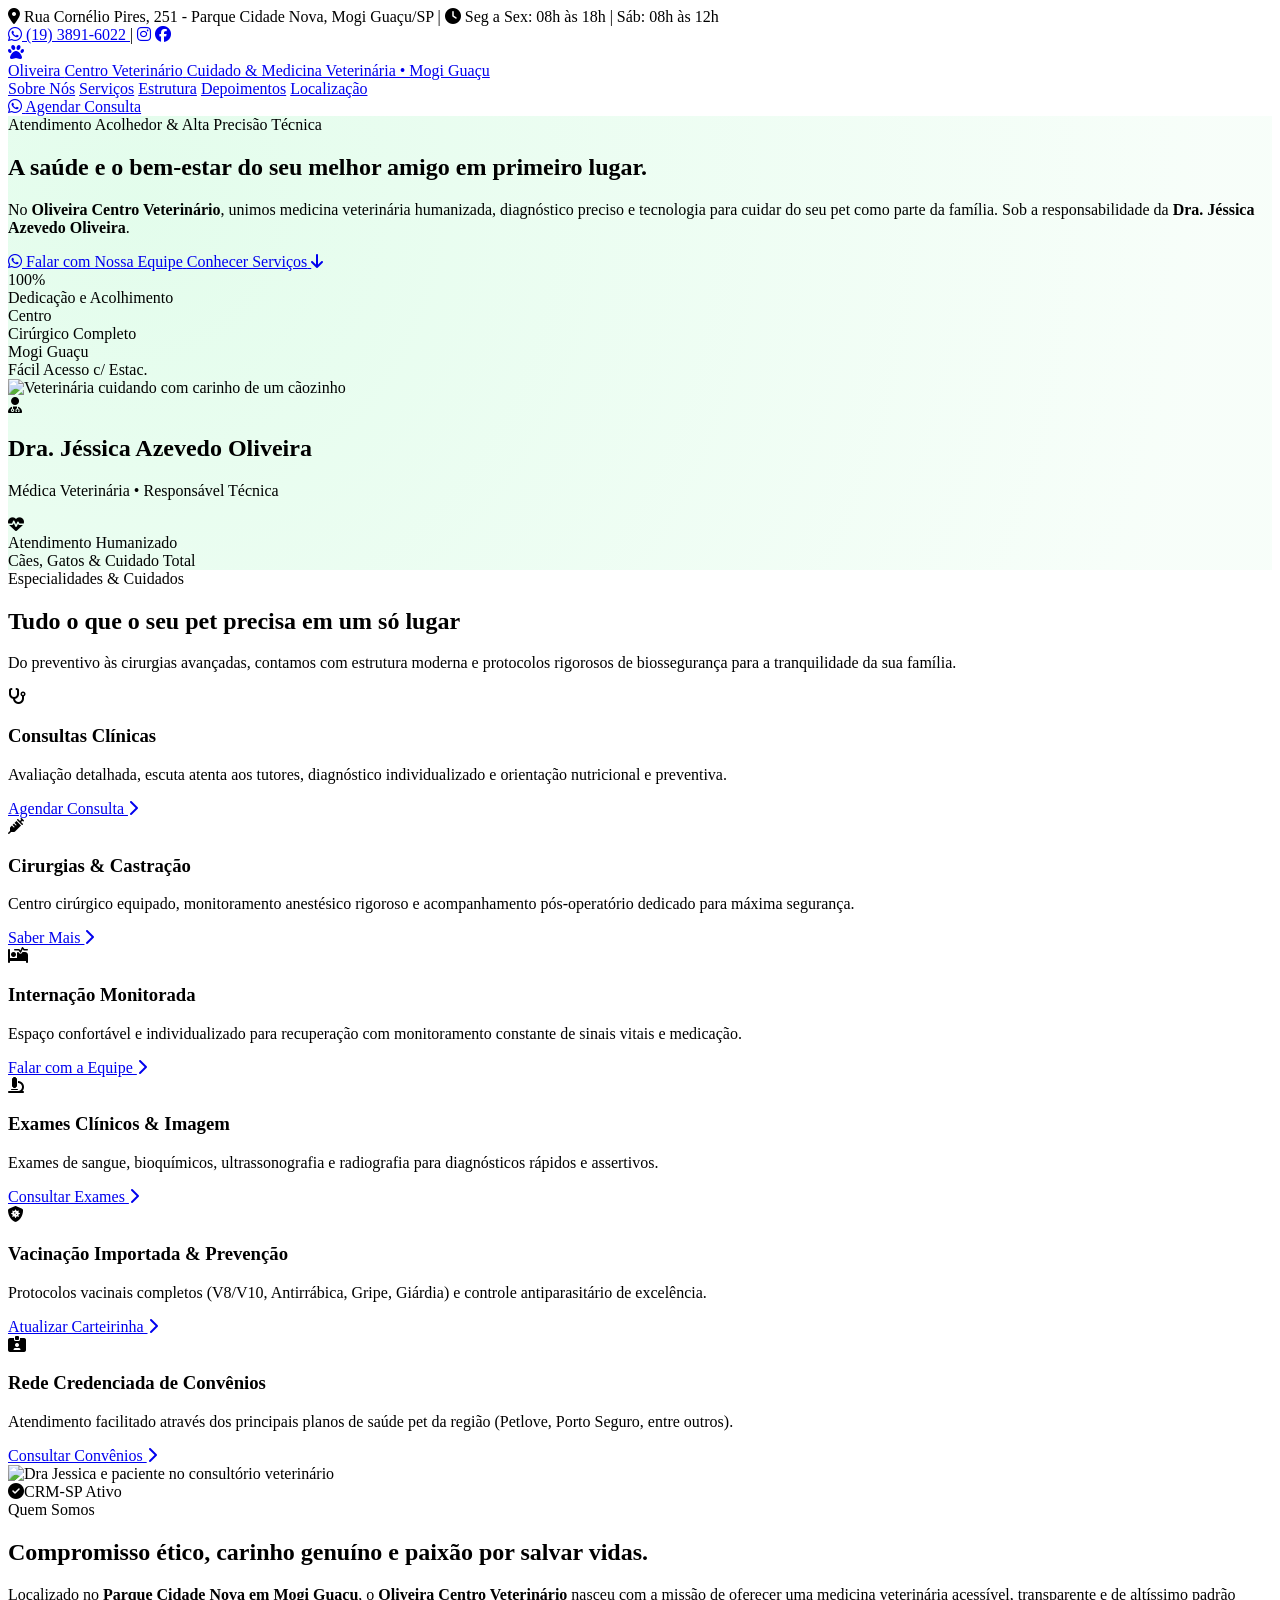
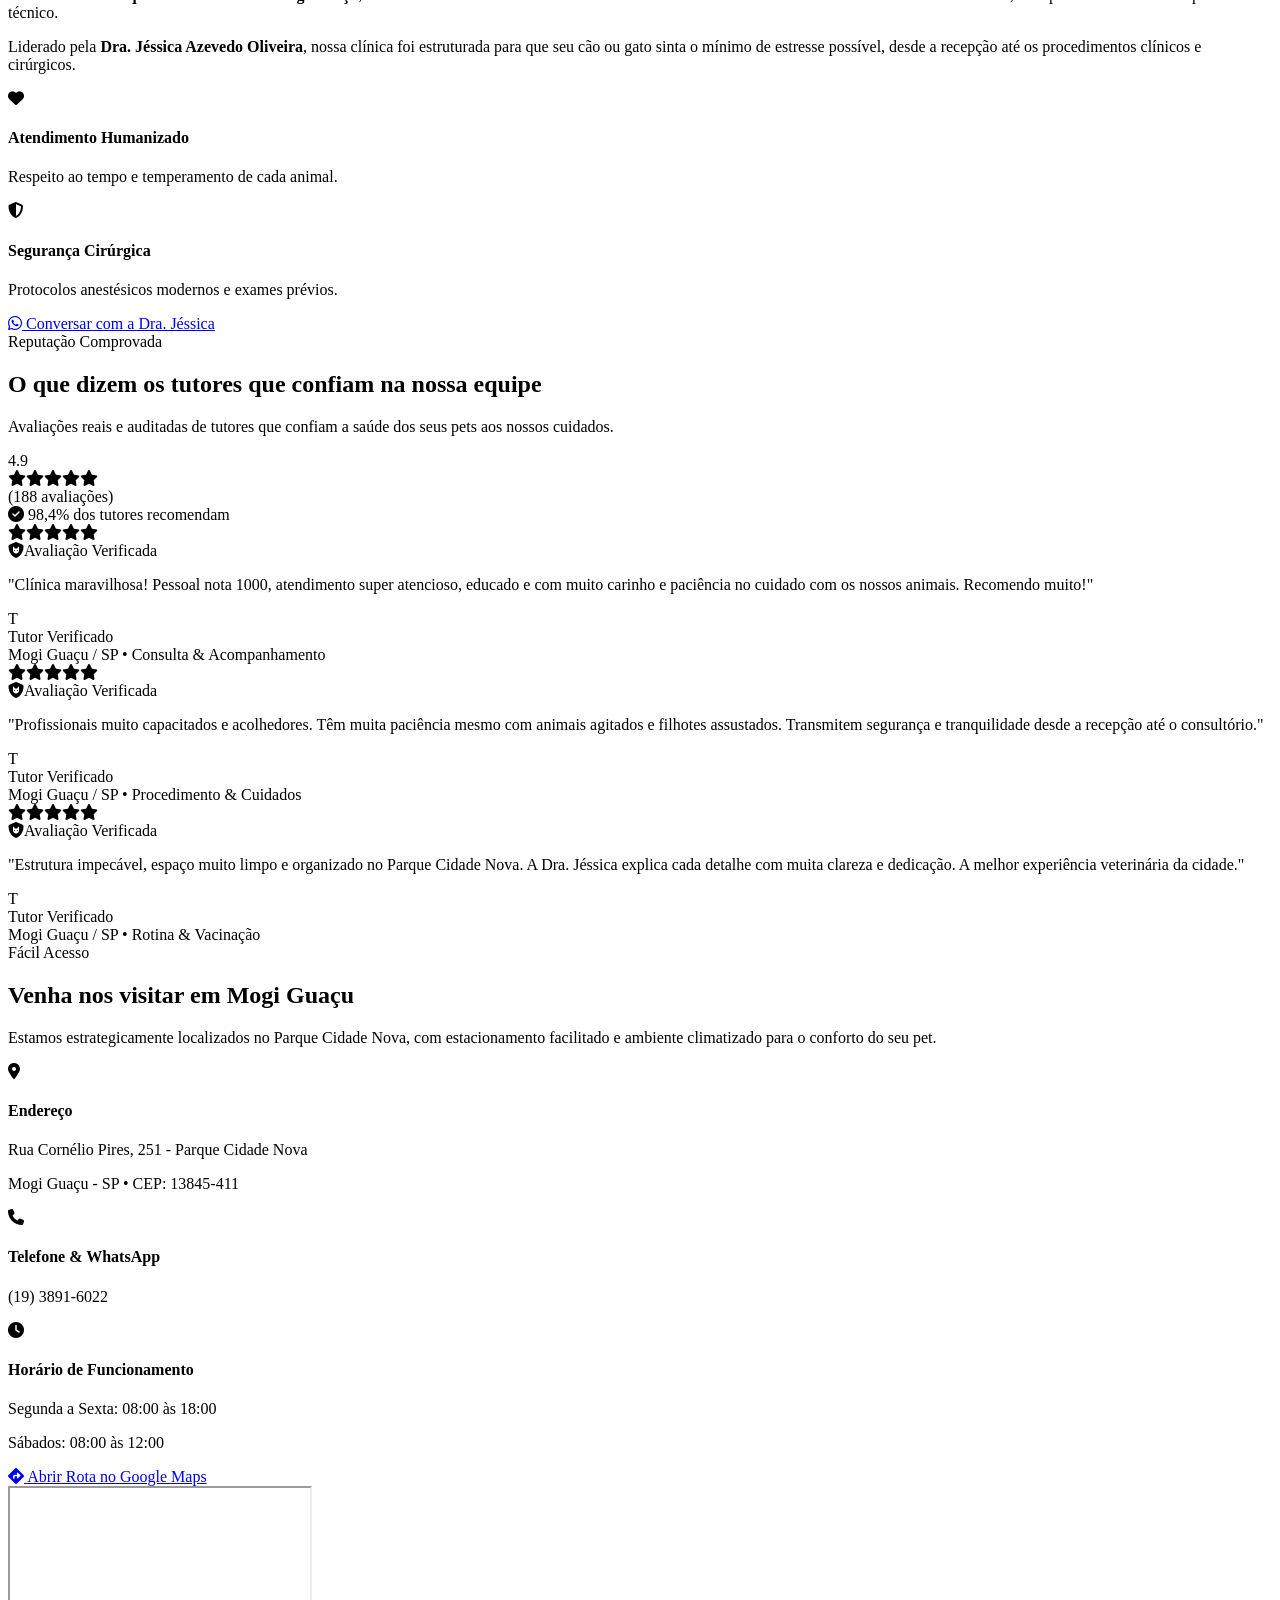
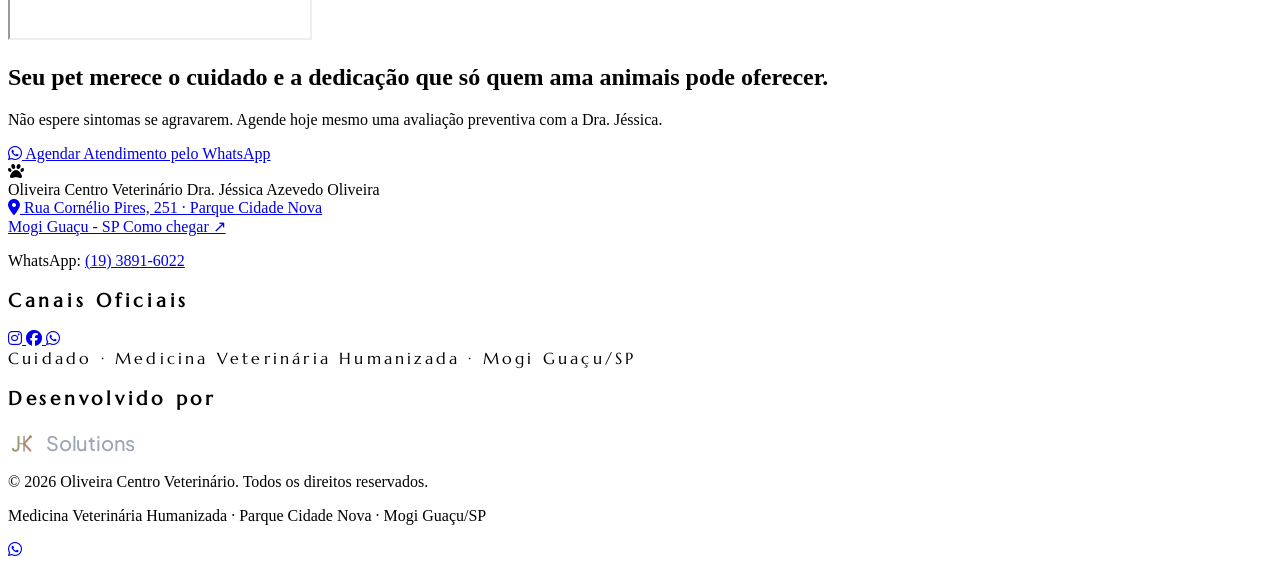
==== commit 09fb48ca: "Corrigir monograma JK anatomico: adicionar stroke/fill inline e estilos criticos no head para visibi" ====
--- a/preview-site/index.html
+++ b/preview-site/index.html
@@ -16,6 +16,68 @@
   <link href="https://fonts.googleapis.com/css2?family=Marcellus&family=Plus+Jakarta+Sans:wght@300;400;500;600;700;800&display=swap" rel="stylesheet">
   <link rel="stylesheet" href="https://cdnjs.cloudflare.com/ajax/libs/font-awesome/6.4.0/css/all.min.css">
   <link rel="stylesheet" href="assinatura-rodape.css">
+  <style>
+    /* Estilos Críticos da Assinatura JKL */
+    .credito-jkl {
+      display: inline-flex !important;
+      align-items: center !important;
+      gap: 10px !important;
+      text-decoration: none !important;
+      font-family: 'Plus Jakarta Sans', system-ui, sans-serif !important;
+      opacity: 0.75;
+      transition: all 0.3s cubic-bezier(0.16, 1, 0.3, 1) !important;
+    }
+    .credito-jkl:hover {
+      opacity: 1 !important;
+      transform: translateY(-1px);
+    }
+    .credito-jkl .jkl-logo-svg {
+      display: block !important;
+      flex-shrink: 0 !important;
+      transition: transform 0.3s ease;
+    }
+    .credito-jkl:hover .jkl-logo-svg {
+      transform: scale(1.08);
+    }
+    .credito-jkl .jkl-part-j,
+    .credito-jkl .jkl-part-k-stem,
+    .credito-jkl .jkl-part-k-arm,
+    .credito-jkl .jkl-part-l-fuse,
+    .credito-jkl .jkl-part-dot,
+    .credito-jkl .jkl-sol {
+      transition: all 0.3s ease !important;
+    }
+    /* Repouso Suave */
+    .credito-jkl .jkl-sol {
+      color: #7b889b;
+      line-height: 1;
+    }
+    /* Hover Luminoso (Print 2) */
+    .credito-jkl:hover .jkl-part-j {
+      stroke: #ffffff !important;
+      filter: drop-shadow(0 0 3px rgba(255, 255, 255, 0.8));
+    }
+    .credito-jkl:hover .jkl-part-k-stem {
+      stroke: #ffffff !important;
+      filter: drop-shadow(0 0 3px rgba(255, 255, 255, 0.8));
+    }
+    .credito-jkl:hover .jkl-part-k-arm {
+      stroke: #ff7a00 !important;
+      filter: drop-shadow(0 0 4px rgba(255, 122, 0, 0.9));
+    }
+    .credito-jkl:hover .jkl-part-l-fuse {
+      stroke: #ff7a00 !important;
+      filter: drop-shadow(0 0 4px rgba(255, 122, 0, 0.9));
+    }
+    .credito-jkl:hover .jkl-part-dot {
+      fill: #ff7a00 !important;
+      filter: drop-shadow(0 0 5px rgba(255, 122, 0, 0.9));
+    }
+    .credito-jkl:hover .jkl-sol {
+      color: #ff7a00 !important;
+      text-shadow: 0 0 8px rgba(255, 122, 0, 0.6);
+    }
+  </style>
   
   <script>
     tailwind.config = {
@@ -639,17 +701,17 @@
           <h3 class="font-subbrand font-bold text-emerald-400 uppercase tracking-[0.2em] text-xs mb-4">
             Desenvolvido por
           </h3>
-          <a href="https://jklsolutions.com.br" target="_blank" rel="noopener" class="credito-jkl" title="Desenvolvido por JKLSolutions — Automação, TI e Engenharia">
-            <!-- Monograma Anatômico J+K+L Vetorial -->
-            <svg class="jkl-logo-svg" viewBox="0 0 80 80" width="30" height="30" fill="none">
-              <line class="jkl-part-j" x1="30" y1="42" x2="46" y2="42" stroke-width="3" stroke-linecap="round"/>
-              <path class="jkl-part-j" d="M 30 22 L 30 52 Q 30 62 20 62 Q 14 62 14 56" stroke-width="5.5" stroke-linecap="round"/>
-              <path class="jkl-part-k-stem" d="M 46 22 L 46 62" stroke-width="5.5" stroke-linecap="round"/>
-              <path class="jkl-part-k-arm" d="M 46 42 L 64 22" stroke-width="5.5" stroke-linecap="round"/>
-              <circle class="jkl-part-dot" cx="64" cy="22" r="4.5"/>
-              <path class="jkl-part-l-fuse" d="M 46 42 L 64 62" stroke-width="5.5" stroke-linecap="round"/>
+          <a href="https://jklsolutions.com.br" target="_blank" rel="noopener" class="credito-jkl group flex items-center justify-center gap-2.5 transition-all" title="Desenvolvido por JKLSolutions — Automação, TI e Engenharia">
+            <!-- Monograma Anatômico J+K Vetorial -->
+            <svg class="jkl-logo-svg shrink-0" viewBox="0 0 80 80" width="28" height="28" fill="none">
+              <line class="jkl-part-j" x1="30" y1="42" x2="46" y2="42" stroke="#887c4a" stroke-width="3" stroke-linecap="round"/>
+              <path class="jkl-part-j" d="M 30 22 L 30 52 Q 30 62 20 62 Q 14 62 14 56" stroke="#887c4a" stroke-width="5.5" stroke-linecap="round"/>
+              <path class="jkl-part-k-stem" d="M 46 22 L 46 62" stroke="#a89f91" stroke-width="5.5" stroke-linecap="round"/>
+              <path class="jkl-part-k-arm" d="M 46 42 L 64 22" stroke="#b36829" stroke-width="5.5" stroke-linecap="round"/>
+              <circle class="jkl-part-dot" cx="64" cy="22" r="4.5" fill="#b36829"/>
+              <path class="jkl-part-l-fuse" d="M 46 42 L 64 62" stroke="#b36829" stroke-width="5.5" stroke-linecap="round"/>
             </svg>
-            <span class="jkl-sol">Solutions</span>
+            <span class="jkl-sol text-lg tracking-wide font-medium">Solutions</span>
           </a>
         </div>
       </div>
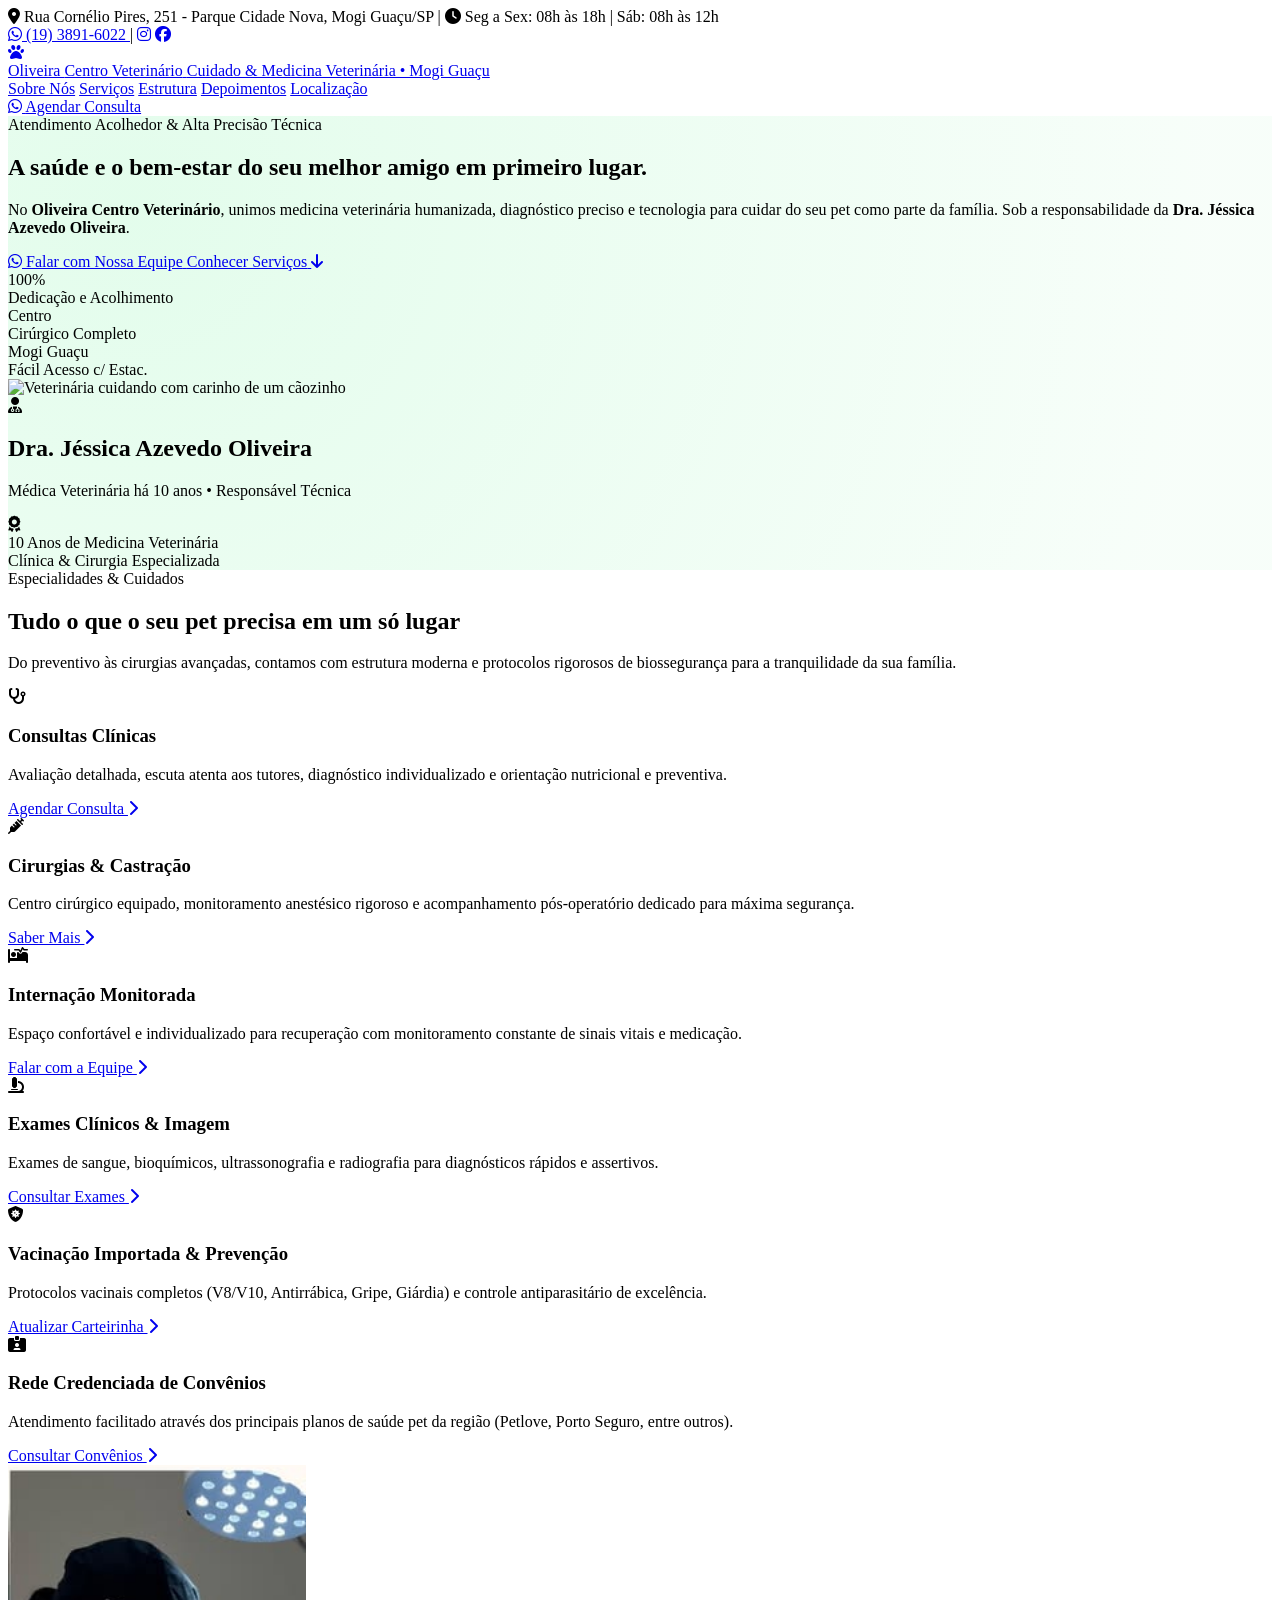
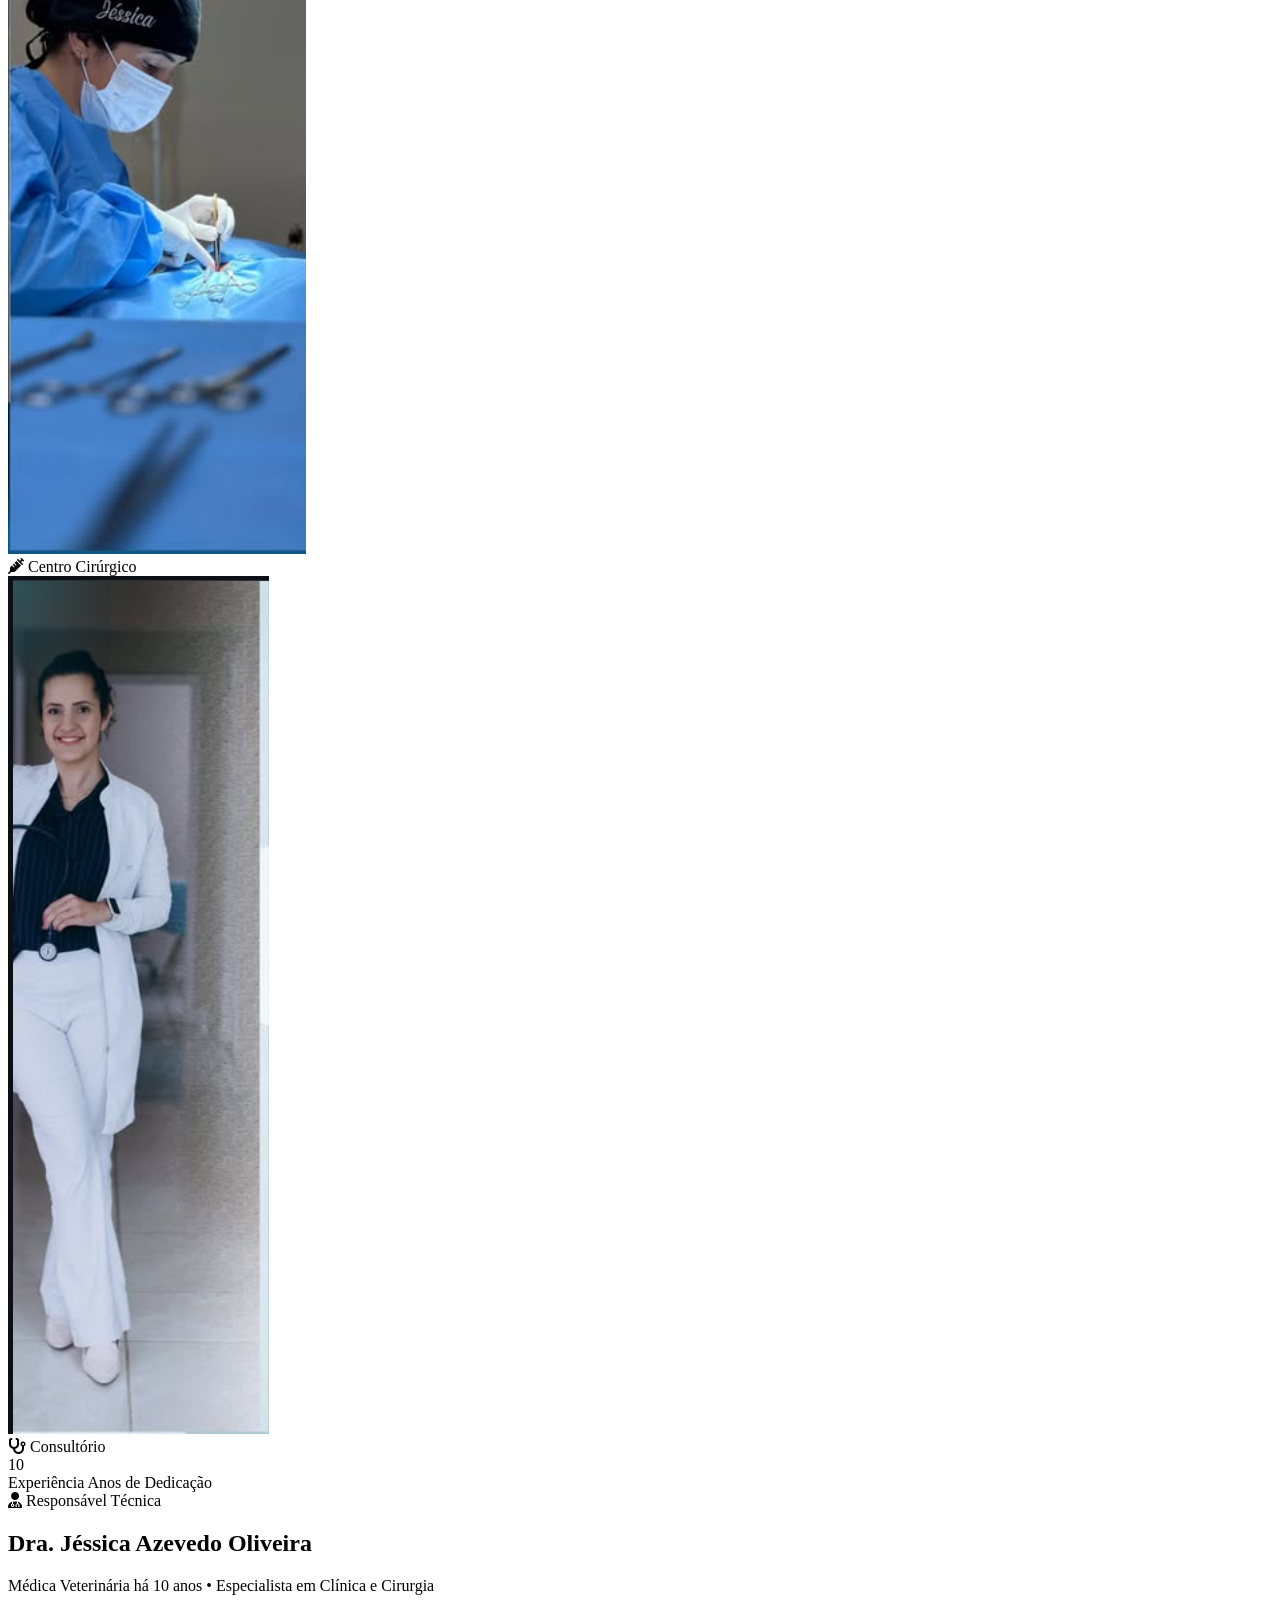
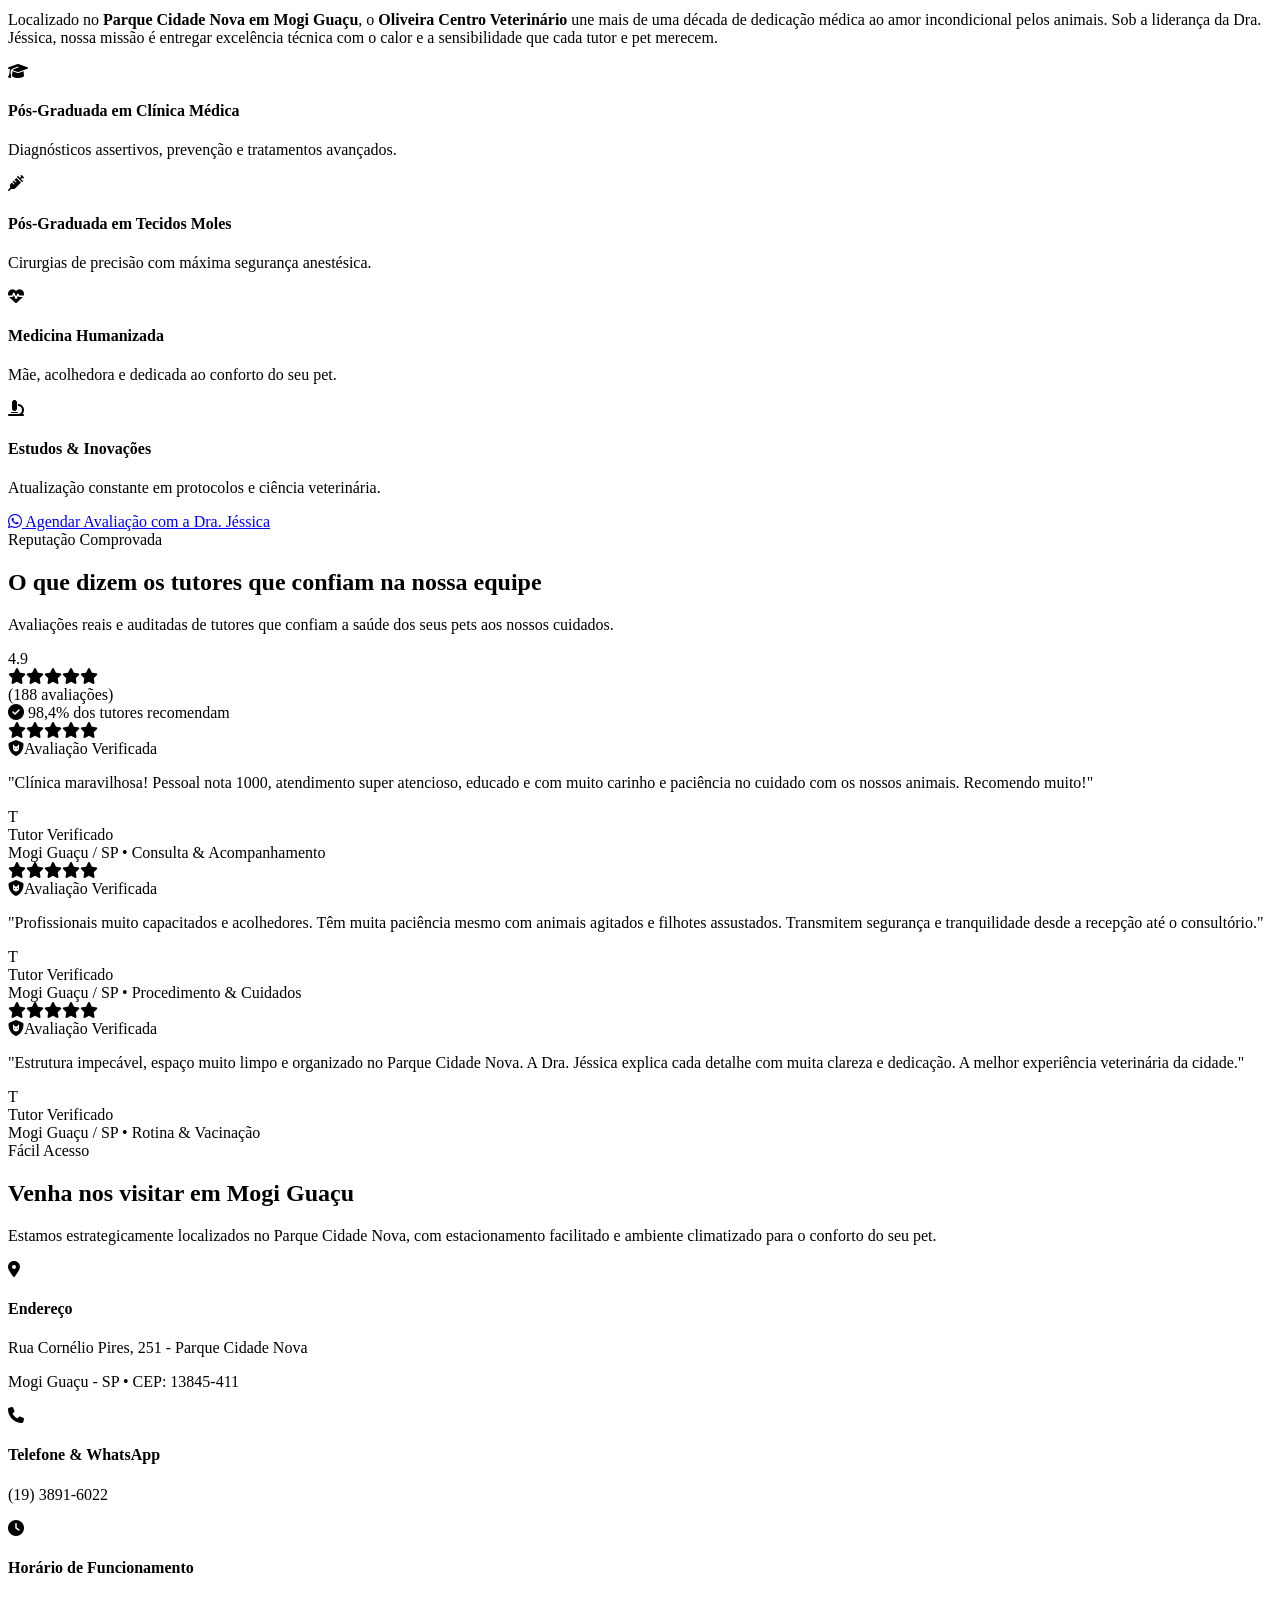
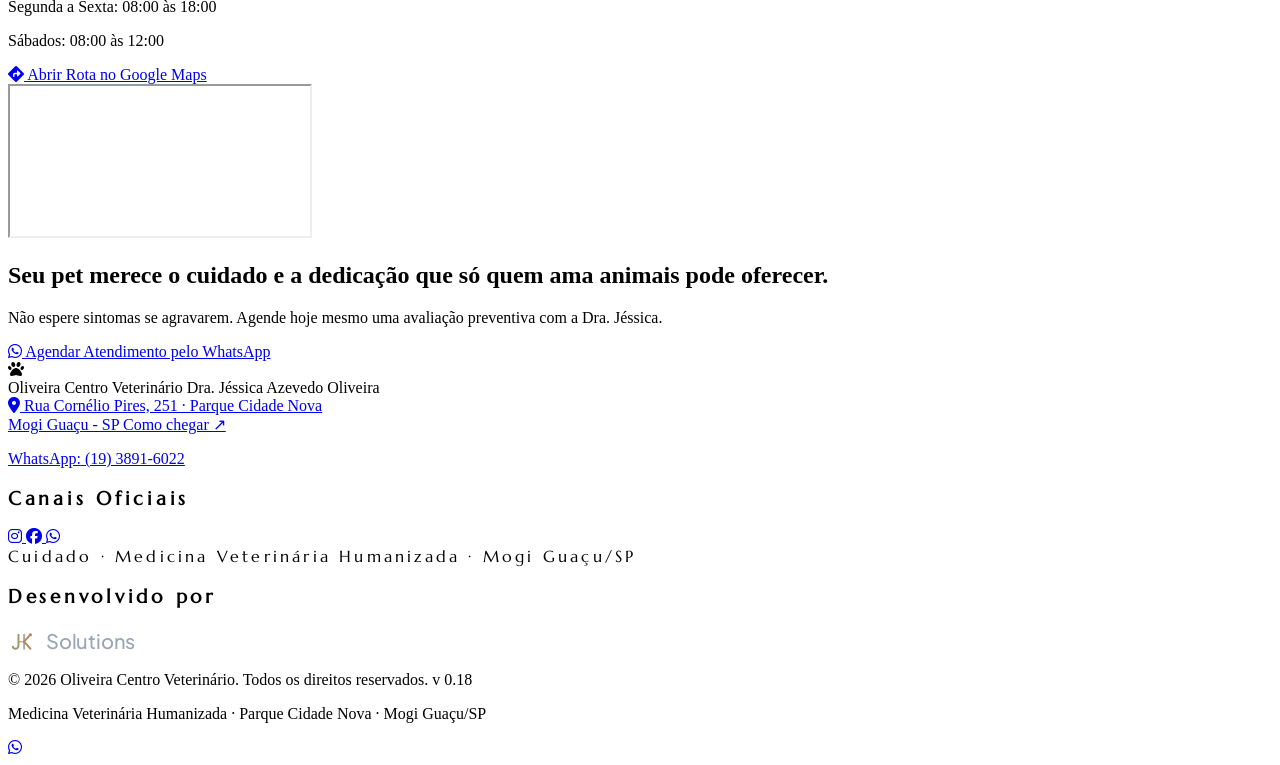
==== commit 829d0881: "feat: layout dueto fotos dra jessica e atualizacao versao v0.18" ====
--- a/preview-site/index.html
+++ b/preview-site/index.html
@@ -1,3 +1,20 @@
+<!--
+=============================================================================
+    ██╗ ██╗  ██╗██╗        ____        _       _   _                 
+    ██║ ██║ ██╔╝██║       / ___|  ___ | |_   _| |_(_) ___  _ __  ___ 
+    ██║ █████╔╝ ██║       \___ \ / _ \| | | | | __| |/ _ \| '_ \/ __|
+ ██ ██║ ██╔═██╗ ██║        ___) | (_) | | |_| | |_| | (_) | | | \__ \
+ █████║ ██║ ██║ ███████╗  |____/ \___/|_|\__,_|\__|_|\___/|_| |_|___/
+ ╚════╝ ╚═╝ ╚═╝ ╚══════╝
+=============================================================================
+  ARQUITETURA & ENGENHARIA DIGITAL : JKL Solutions
+  WEBSITE                          : https://jklsolutions.com.br
+  DESENVOLVIMENTO & TECNOLOGIA     : JKL Solutions
+  PROJETO                          : Oliveira Centro Veterinário Oficial
+  INFRAESTRUTURA                   : Cloudflare Edge · HTML5 · Tailored UX
+  AUTORIA & DIREITOS               : © 2026 JKL Solutions. Todos os direitos reservados.
+=============================================================================
+-->
 <!DOCTYPE html>
 <html lang="pt-BR" class="scroll-smooth">
 <head>
@@ -5,6 +22,90 @@
   <meta name="viewport" content="width=device-width, initial-scale=1.0">
   <title>Oliveira Centro Veterinário | Cuidado, Saúde e Amor para o Seu Pet em Mogi Guaçu</title>
   <meta name="description" content="Centro Veterinário completo em Mogi Guaçu. Consultas, cirurgias, internação, exames e vacinação com a Dra. Jéssica Azevedo Oliveira. Agende pelo WhatsApp!">
+
+  <!-- DNA & Autoria Técnica Oficial JKL Solutions -->
+  <meta name="author" content="JKL Solutions">
+  <meta name="designer" content="JKL Solutions - Engenharia de Software e Soluções Digitais">
+  <meta name="developer" content="JKL Solutions (https://jklsolutions.com.br)">
+  <meta name="generator" content="JKL Solutions Digital Engine">
+
+  <!-- URL Canônica Oficial -->
+  <link rel="canonical" href="https://oliveiracentroveterinario.com.br/">
+
+  <!-- Metatags de Geolocalização (SEO Local / GEO) -->
+  <meta name="geo.region" content="BR-SP">
+  <meta name="geo.placename" content="Mogi Guaçu">
+  <meta name="geo.position" content="-22.3619;-46.9452">
+  <meta name="ICBM" content="-22.3619, -46.9452">
+
+  <!-- OpenGraph / Facebook -->
+  <meta property="og:type" content="website">
+  <meta property="og:url" content="https://oliveiracentroveterinario.com.br/">
+  <meta property="og:title" content="Oliveira Centro Veterinário | Cuidado, Saúde e Amor para o Seu Pet em Mogi Guaçu">
+  <meta property="og:description" content="Centro Veterinário completo em Mogi Guaçu. Consultas, cirurgias, internação, exames e vacinação com a Dra. Jéssica Azevedo Oliveira. Agende pelo WhatsApp!">
+  <meta property="og:locale" content="pt_BR">
+  <meta property="og:site_name" content="Oliveira Centro Veterinário">
+
+  <!-- Twitter Cards -->
+  <meta name="twitter:card" content="summary_large_image">
+  <meta name="twitter:title" content="Oliveira Centro Veterinário | Mogi Guaçu">
+  <meta name="twitter:description" content="Centro Veterinário completo em Mogi Guaçu. Consultas, cirurgias, internação, exames e vacinação com a Dra. Jéssica Azevedo Oliveira. Agende pelo WhatsApp!">
+
+  <!-- Rich Snippet Schema.org JSON-LD -->
+  <script type="application/ld+json">
+  {
+    "@context": "https://schema.org",
+    "@type": "VeterinaryCare",
+    "name": "Oliveira Centro Veterinário",
+    "description": "Centro Veterinário completo em Mogi Guaçu. Consultas, cirurgias, internação, exames e vacinação com a Dra. Jéssica Azevedo Oliveira.",
+    "url": "https://oliveiracentroveterinario.com.br/",
+    "telephone": "+551938916022",
+    "address": {
+      "@type": "PostalAddress",
+      "streetAddress": "Rua Cornélio Pires, 251",
+      "addressLocality": "Mogi Guaçu",
+      "addressRegion": "SP",
+      "postalCode": "13845-420",
+      "addressCountry": "BR"
+    },
+    "geo": {
+      "@type": "GeoCoordinates",
+      "latitude": "-22.3619",
+      "longitude": "-46.9452"
+    },
+    "openingHoursSpecification": [
+      {
+        "@type": "OpeningHoursSpecification",
+        "dayOfWeek": [
+          "Monday",
+          "Tuesday",
+          "Wednesday",
+          "Thursday",
+          "Friday"
+        ],
+        "opens": "08:00",
+        "closes": "18:00"
+      },
+      {
+        "@type": "OpeningHoursSpecification",
+        "dayOfWeek": [
+          "Saturday"
+        ],
+        "opens": "08:00",
+        "closes": "12:00"
+      }
+    ],
+    "sameAs": [
+      "https://www.instagram.com/oliveiracentroveterinario/",
+      "https://web.facebook.com/oliparcentroveterinario/"
+    ],
+    "founder": {
+      "@type": "Person",
+      "name": "Dra. Jéssica Azevedo Oliveira"
+    }
+  }
+  </script>
+
   <!-- BLOQUEIO DE INDEXAÇÃO PARA AMBIENTE TEMPORÁRIO / STAGING -->
   <meta name="robots" content="noindex, nofollow, noarchive, nosnippet">
   <meta name="googlebot" content="noindex, nofollow">
@@ -242,20 +343,20 @@
                   </div>
                   <div>
                     <h2 class="font-bold text-slate-800 text-base leading-tight">Dra. Jéssica Azevedo Oliveira</h2>
-                    <p class="text-xs text-slate-500 font-medium">Médica Veterinária • Responsável Técnica</p>
+                    <p class="text-xs text-slate-500 font-medium">Médica Veterinária há 10 anos • Responsável Técnica</p>
                   </div>
                 </div>
               </div>
             </div>
 
-            <!-- BADGE FLUTUANTE REPOSICIONADO NO TOPO DIREITO (SEM SOBREPOSIÇÃO DE TEXTO) -->
+            <!-- BADGE FLUTUANTE REPOSICIONADO NO TOPO DIREITO -->
             <div class="absolute -top-4 -right-4 sm:-right-6 bg-white/95 backdrop-blur-md p-3.5 sm:p-4 rounded-2xl shadow-xl border border-emerald-100 flex items-center gap-3 z-10">
-              <div class="w-11 h-11 rounded-xl bg-amber-100 text-amber-600 flex items-center justify-center text-xl shrink-0">
-                <i class="fa-solid fa-heart-pulse"></i>
+              <div class="w-11 h-11 rounded-xl bg-emerald-100 text-emerald-600 flex items-center justify-center text-xl shrink-0">
+                <i class="fa-solid fa-award"></i>
               </div>
               <div>
-                <div class="text-[11px] text-slate-400 font-bold uppercase tracking-wider">Atendimento Humanizado</div>
-                <div class="text-xs sm:text-sm font-extrabold text-slate-800">Cães, Gatos & Cuidado Total</div>
+                <div class="text-[11px] text-slate-400 font-bold uppercase tracking-wider">10 Anos de Medicina Veterinária</div>
+                <div class="text-xs sm:text-sm font-extrabold text-slate-800">Clínica & Cirurgia Especializada</div>
               </div>
             </div>
           </div>
@@ -378,58 +479,113 @@
       <div class="grid lg:grid-cols-12 gap-12 items-center">
         
         <div class="lg:col-span-5">
-          <div class="relative">
-            <div class="rounded-3xl overflow-hidden shadow-2xl border-4 border-white">
-              <img src="https://images.unsplash.com/photo-1583337130417-3346a1be7dee?q=80&w=800&auto=format&fit=crop" 
-                   alt="Dra Jessica e paciente no consultório veterinário" 
-                   class="w-full h-[450px] object-cover">
-            </div>
-            <div class="absolute -bottom-5 right-5 bg-emerald-700 text-white px-6 py-3 rounded-2xl shadow-xl font-bold text-sm">
-              <i class="fa-solid fa-check-circle text-emerald-300 mr-2"></i>CRM-SP Ativo
-            </div>
+          <div class="relative mx-auto max-w-md lg:max-w-none pb-4">
+            <!-- Grid das duas fotos verticais lado a lado em dueto -->
+            <div class="grid grid-cols-2 gap-3 sm:gap-4 items-end">
+              
+              <!-- Card 1: Foto Cirúrgica (Azul) -->
+              <div class="relative group rounded-2xl sm:rounded-3xl overflow-hidden shadow-xl border-2 sm:border-4 border-white bg-slate-900 transition-all hover:-translate-y-1">
+                <img src="dra-jessica-cirurgia.png" 
+                     alt="Dra. Jéssica Azevedo Oliveira em procedimento cirúrgico veterinário" 
+                     class="w-full h-80 sm:h-96 md:h-[420px] object-cover object-top">
+                <div class="absolute inset-x-0 bottom-0 bg-gradient-to-t from-slate-950/90 via-slate-950/40 to-transparent p-2.5 sm:p-3 text-center">
+                  <span class="inline-flex items-center gap-1 text-[10px] sm:text-xs font-bold text-teal-300 uppercase tracking-wider">
+                    <i class="fa-solid fa-syringe text-[9px]"></i> Centro Cirúrgico
+                  </span>
+                </div>
+              </div>
+
+              <!-- Card 2: Foto Consultório (Branca) com leve desnível editorial -->
+              <div class="relative group rounded-2xl sm:rounded-3xl overflow-hidden shadow-xl border-2 sm:border-4 border-white bg-slate-900 transition-all hover:-translate-y-1 -mt-6 sm:-mt-8">
+                <img src="dra-jessica-consultorio.png" 
+                     alt="Dra. Jéssica Azevedo Oliveira no consultório veterinário" 
+                     class="w-full h-80 sm:h-96 md:h-[420px] object-cover object-top">
+                <div class="absolute inset-x-0 bottom-0 bg-gradient-to-t from-slate-950/90 via-slate-950/40 to-transparent p-2.5 sm:p-3 text-center">
+                  <span class="inline-flex items-center gap-1 text-[10px] sm:text-xs font-bold text-emerald-300 uppercase tracking-wider">
+                    <i class="fa-solid fa-stethoscope text-[9px]"></i> Consultório
+                  </span>
+                </div>
+              </div>
+
+            </div>
+            
+            <!-- Badge 10 Anos Centralizado Flutuante -->
+            <div class="absolute -bottom-2 left-1/2 -translate-x-1/2 bg-white text-slate-800 px-4 py-2 rounded-2xl shadow-xl border border-emerald-100 flex items-center gap-2.5 whitespace-nowrap z-10">
+              <div class="w-7 h-7 rounded-lg bg-emerald-100 text-emerald-700 flex items-center justify-center text-xs font-black">
+                10
+              </div>
+              <div class="text-left">
+                <span class="text-[9px] text-slate-400 block font-bold uppercase tracking-wider leading-tight">Experiência</span>
+                <span class="text-xs font-black text-slate-800 leading-tight">Anos de Dedicação</span>
+              </div>
+            </div>
+
           </div>
         </div>
 
         <div class="lg:col-span-7 space-y-6">
-          <span class="text-xs font-extrabold uppercase tracking-widest text-emerald-700 bg-emerald-100 px-3 py-1 rounded-full">
-            Quem Somos
-          </span>
+          <div class="inline-flex items-center gap-2 text-xs font-extrabold uppercase tracking-widest text-emerald-700 bg-emerald-100 px-3.5 py-1.5 rounded-full">
+            <i class="fa-solid fa-user-doctor"></i>
+            <span>Responsável Técnica</span>
+          </div>
           <h2 class="text-3xl sm:text-4xl font-extrabold text-slate-900 leading-tight">
-            Compromisso ético, carinho genuíno e paixão por salvar vidas.
+            Dra. Jéssica Azevedo Oliveira
           </h2>
-          <p class="text-slate-600 leading-relaxed text-base sm:text-lg">
-            Localizado no <strong>Parque Cidade Nova em Mogi Guaçu</strong>, o <strong>Oliveira Centro Veterinário</strong> nasceu com a missão de oferecer uma medicina veterinária acessível, transparente e de altíssimo padrão técnico.
+          <p class="text-emerald-700 font-semibold text-base sm:text-lg">
+            Médica Veterinária há 10 anos • Especialista em Clínica e Cirurgia
           </p>
-          <p class="text-slate-600 leading-relaxed text-sm sm:text-base">
-            Liderado pela <strong>Dra. Jéssica Azevedo Oliveira</strong>, nossa clínica foi estruturada para que seu cão ou gato sinta o mínimo de estresse possível, desde a recepção até os procedimentos clínicos e cirúrgicos.
+          <p class="text-slate-600 leading-relaxed text-base">
+            Localizado no <strong>Parque Cidade Nova em Mogi Guaçu</strong>, o <strong>Oliveira Centro Veterinário</strong> une mais de uma década de dedicação médica ao amor incondicional pelos animais. Sob a liderança da Dra. Jéssica, nossa missão é entregar excelência técnica com o calor e a sensibilidade que cada tutor e pet merecem.
           </p>
 
-          <div class="grid sm:grid-cols-2 gap-4 pt-2">
-            <div class="flex items-start gap-3">
-              <div class="w-8 h-8 rounded-lg bg-emerald-100 text-emerald-700 flex items-center justify-center shrink-0 mt-0.5">
-                <i class="fa-solid fa-heart"></i>
+          <!-- Badges de Pós-Graduação e Formação -->
+          <div class="grid sm:grid-cols-2 gap-3.5 pt-1">
+            <div class="bg-white p-4 rounded-2xl border border-slate-200/80 shadow-sm flex items-start gap-3">
+              <div class="w-9 h-9 rounded-xl bg-emerald-50 text-emerald-700 flex items-center justify-center shrink-0 text-base">
+                <i class="fa-solid fa-graduation-cap"></i>
               </div>
               <div>
-                <h4 class="font-bold text-slate-800 text-sm">Atendimento Humanizado</h4>
-                <p class="text-xs text-slate-500">Respeito ao tempo e temperamento de cada animal.</p>
-              </div>
-            </div>
-            <div class="flex items-start gap-3">
-              <div class="w-8 h-8 rounded-lg bg-emerald-100 text-emerald-700 flex items-center justify-center shrink-0 mt-0.5">
-                <i class="fa-solid fa-shield-halved"></i>
+                <h4 class="font-bold text-slate-800 text-sm">Pós-Graduada em Clínica Médica</h4>
+                <p class="text-xs text-slate-500 mt-0.5">Diagnósticos assertivos, prevenção e tratamentos avançados.</p>
+              </div>
+            </div>
+
+            <div class="bg-white p-4 rounded-2xl border border-slate-200/80 shadow-sm flex items-start gap-3">
+              <div class="w-9 h-9 rounded-xl bg-teal-50 text-teal-700 flex items-center justify-center shrink-0 text-base">
+                <i class="fa-solid fa-syringe"></i>
               </div>
               <div>
-                <h4 class="font-bold text-slate-800 text-sm">Segurança Cirúrgica</h4>
-                <p class="text-xs text-slate-500">Protocolos anestésicos modernos e exames prévios.</p>
-              </div>
-            </div>
-          </div>
-
-          <div class="pt-4">
-            <a href="https://wa.me/551938916022?text=Ol%C3%A1%2C%20gostaria%20de%20saber%20mais%20sobre%20a%20cl%C3%ADnica!" target="_blank"
-               class="inline-flex items-center gap-2 bg-slate-900 hover:bg-slate-800 text-white font-bold text-sm px-6 py-3.5 rounded-xl shadow-md transition-all">
-              <i class="fa-brands fa-whatsapp text-emerald-400 text-base"></i>
-              <span>Conversar com a Dra. Jéssica</span>
+                <h4 class="font-bold text-slate-800 text-sm">Pós-Graduada em Tecidos Moles</h4>
+                <p class="text-xs text-slate-500 mt-0.5">Cirurgias de precisão com máxima segurança anestésica.</p>
+              </div>
+            </div>
+
+            <div class="bg-white p-4 rounded-2xl border border-slate-200/80 shadow-sm flex items-start gap-3">
+              <div class="w-9 h-9 rounded-xl bg-amber-50 text-amber-600 flex items-center justify-center shrink-0 text-base">
+                <i class="fa-solid fa-heart-pulse"></i>
+              </div>
+              <div>
+                <h4 class="font-bold text-slate-800 text-sm">Medicina Humanizada</h4>
+                <p class="text-xs text-slate-500 mt-0.5">Mãe, acolhedora e dedicada ao conforto do seu pet.</p>
+              </div>
+            </div>
+
+            <div class="bg-white p-4 rounded-2xl border border-slate-200/80 shadow-sm flex items-start gap-3">
+              <div class="w-9 h-9 rounded-xl bg-blue-50 text-blue-600 flex items-center justify-center shrink-0 text-base">
+                <i class="fa-solid fa-microscope"></i>
+              </div>
+              <div>
+                <h4 class="font-bold text-slate-800 text-sm">Estudos & Inovações</h4>
+                <p class="text-xs text-slate-500 mt-0.5">Atualização constante em protocolos e ciência veterinária.</p>
+              </div>
+            </div>
+          </div>
+
+          <div class="pt-3">
+            <a href="https://wa.me/551938916022?text=Ol%C3%A1%2C%20gostaria%20de%20conversar%20com%20a%20Dra.%20J%C3%A9ssica!" target="_blank"
+               class="inline-flex items-center gap-2.5 bg-slate-900 hover:bg-slate-800 text-white font-bold text-sm px-7 py-4 rounded-xl shadow-lg transition-all hover:scale-105 active:scale-95">
+              <i class="fa-brands fa-whatsapp text-emerald-400 text-lg"></i>
+              <span>Agendar Avaliação com a Dra. Jéssica</span>
             </a>
           </div>
         </div>
@@ -673,8 +829,10 @@
           </a>
         </div>
         <p class="text-sm">
-          <span class="font-medium text-emerald-400">WhatsApp:</span> 
-          <a href="https://wa.me/551938916022" target="_blank" class="text-slate-300 hover:text-emerald-400 transition-colors font-semibold">(19) 3891-6022</a>
+          <a href="https://wa.me/551938916022" target="_blank" rel="noopener noreferrer" class="text-slate-400 hover:text-emerald-400 transition-colors inline-flex items-center gap-1.5">
+            <span class="font-medium">WhatsApp:</span> 
+            <span class="font-semibold">(19) 3891-6022</span>
+          </a>
         </p>
       </div>
 
@@ -720,7 +878,7 @@
 
     <!-- Linha de Copyright -->
     <div class="max-w-7xl mx-auto px-6 mt-12 pt-6 border-t border-slate-800/80 flex flex-col sm:flex-row justify-between items-center text-xs text-slate-500 gap-4">
-      <p>© 2026 Oliveira Centro Veterinário. Todos os direitos reservados.</p>
+      <p>© 2026 Oliveira Centro Veterinário. Todos os direitos reservados. <span class="text-emerald-400/80 font-mono ml-1.5 font-medium bg-slate-900/80 border border-slate-800 px-1.5 py-0.5 rounded text-[10px]">v 0.18</span></p>
       <p class="text-slate-500">Medicina Veterinária Humanizada · Parque Cidade Nova · Mogi Guaçu/SP</p>
     </div>
   </footer>
@@ -733,5 +891,15 @@
     <i class="fa-brands fa-whatsapp"></i>
   </a>
 
+  <!-- DNA JKL Solutions — Console Signature (DevTools F12) -->
+  <script>
+    console.log(
+        "%c JKL %c Solutions %c Projetado e Desenvolvido por JKL Solutions • https://jklsolutions.com.br",
+        "background: #000; color: #ccaf25; font-weight: bold; padding: 4px 8px; border-radius: 4px 0 0 4px; border: 1px solid #ccaf25; font-family: sans-serif;",
+        "background: #ccaf25; color: #000; font-weight: bold; padding: 4px 8px; border-radius: 0 4px 4px 0; font-family: sans-serif;",
+        "color: #a1a1aa; padding-left: 10px; font-family: monospace; font-size: 11px;"
+    );
+  </script>
 </body>
 </html>
+<!-- [DNA-SIGNATURE] JKL-SOLUTIONS-AUTH: SHA256-JKL-2026-OLIVEIRA-CENTRO-VETERINARIO-VERIFIED -->
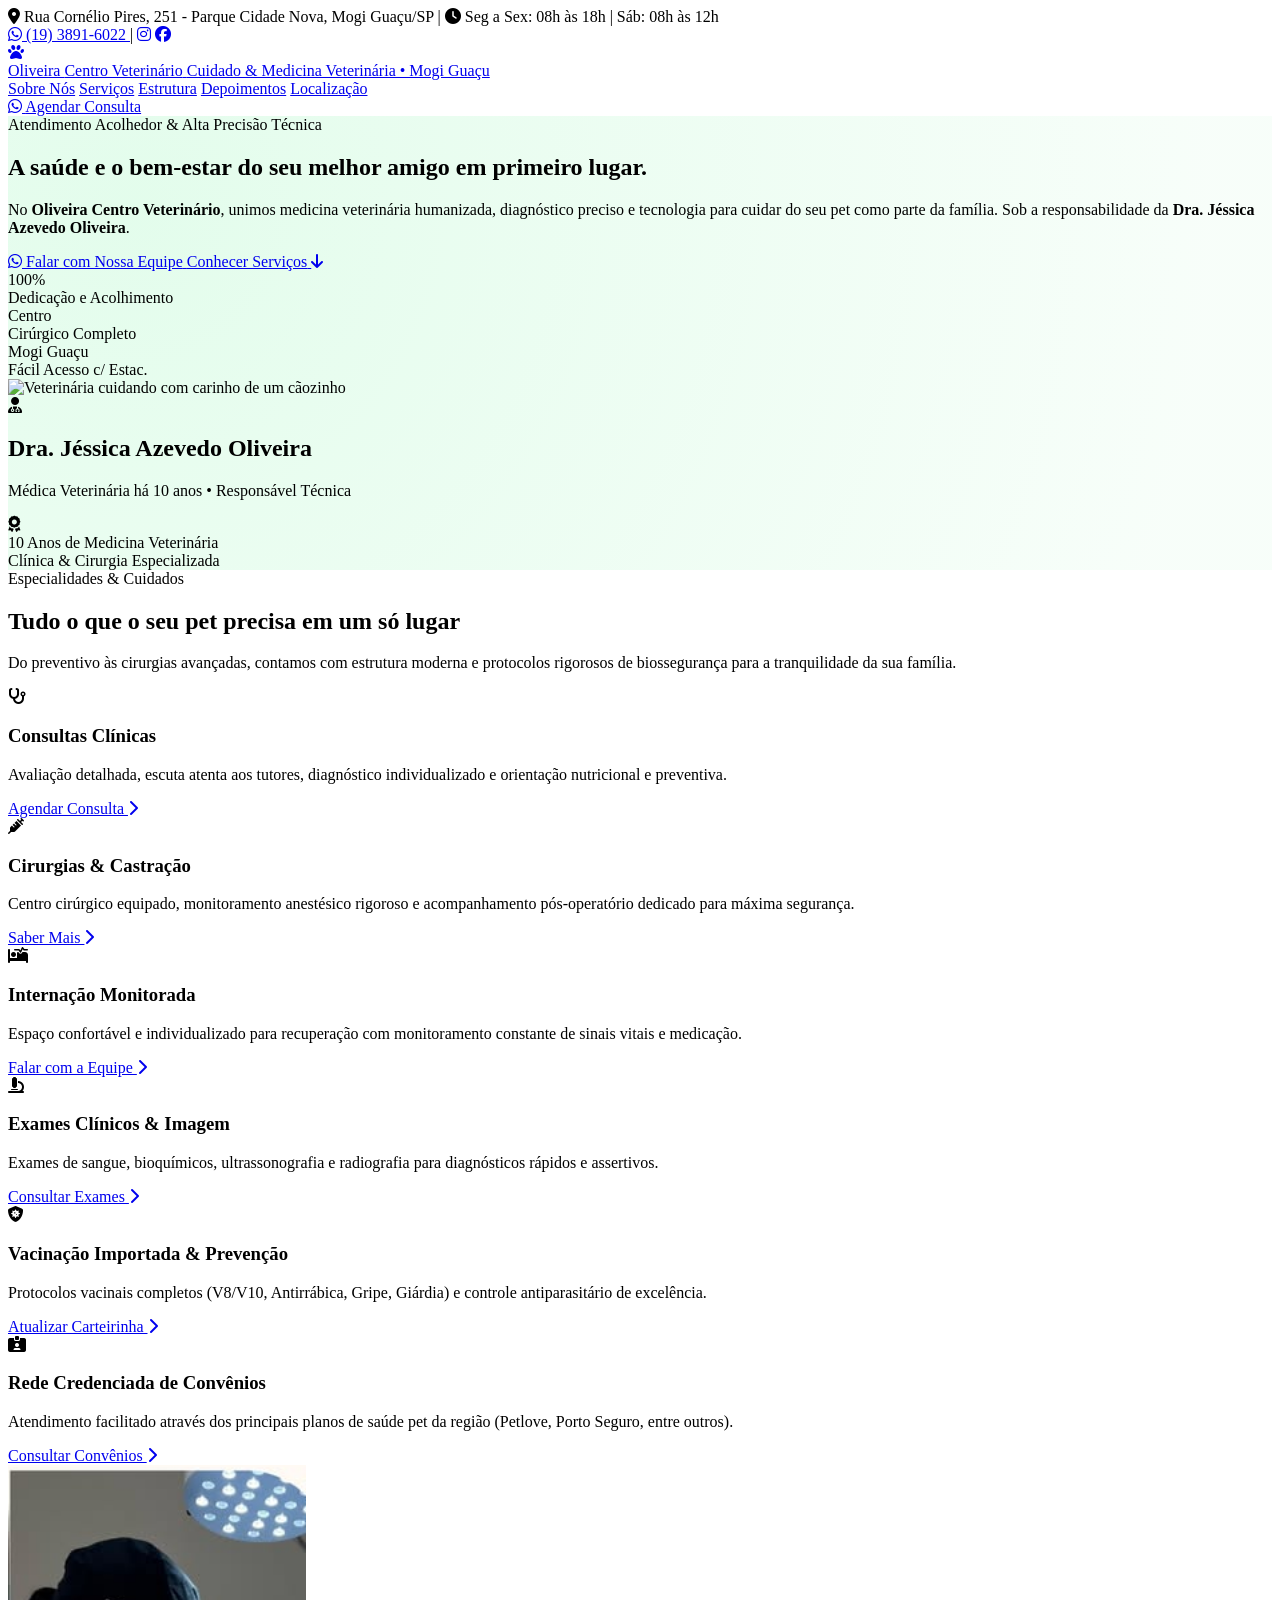
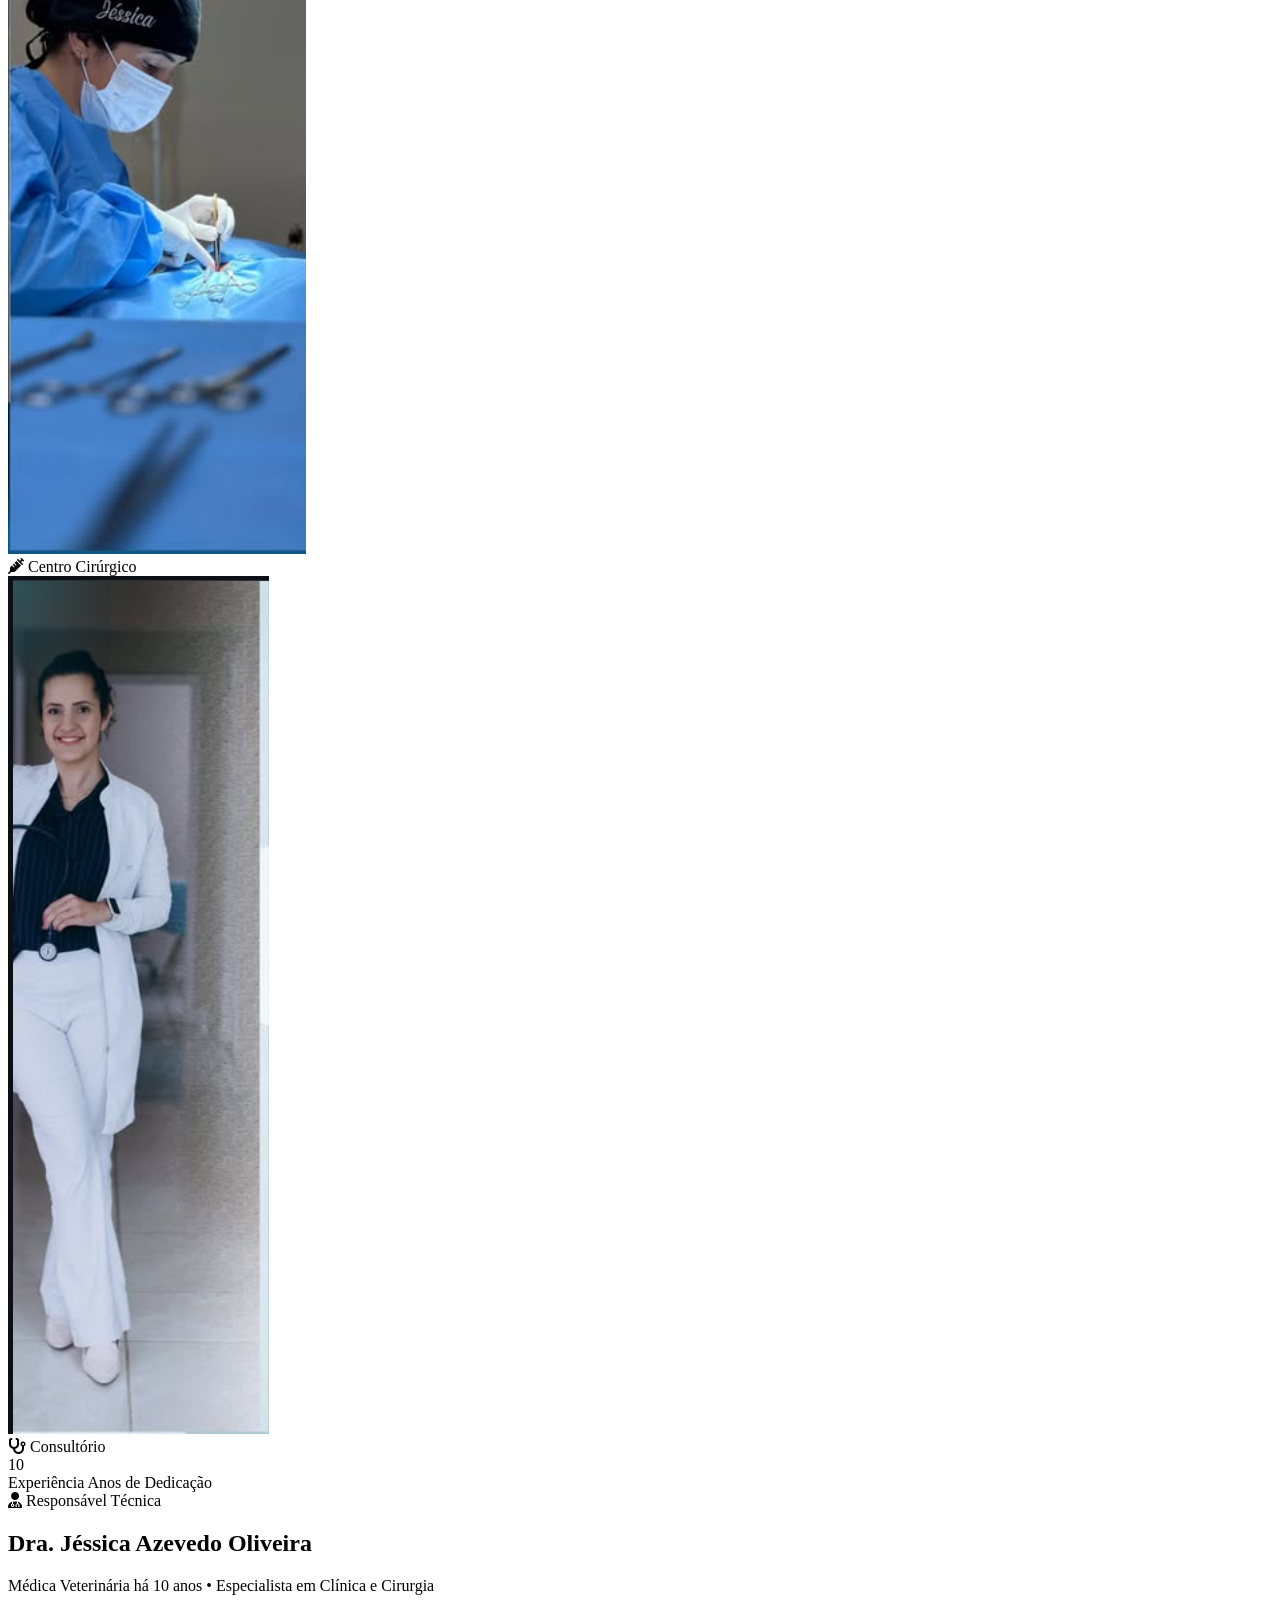
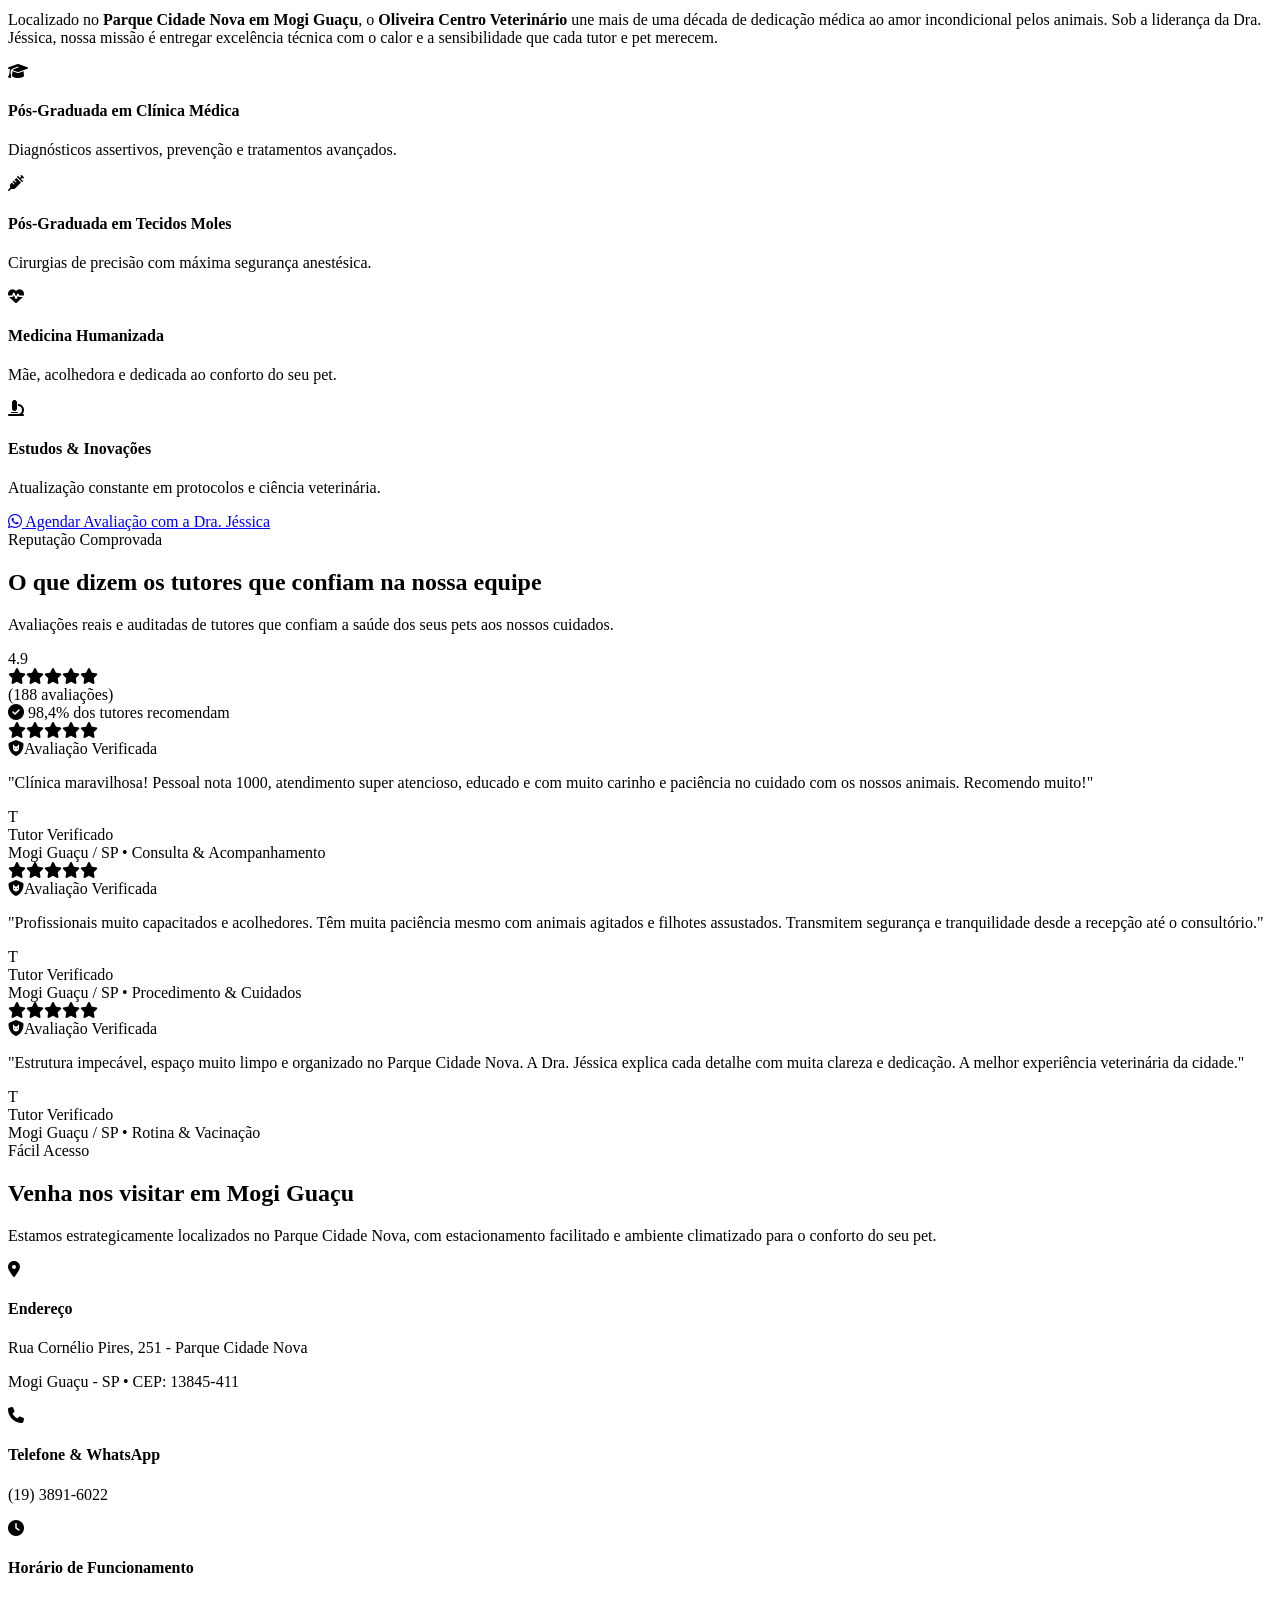
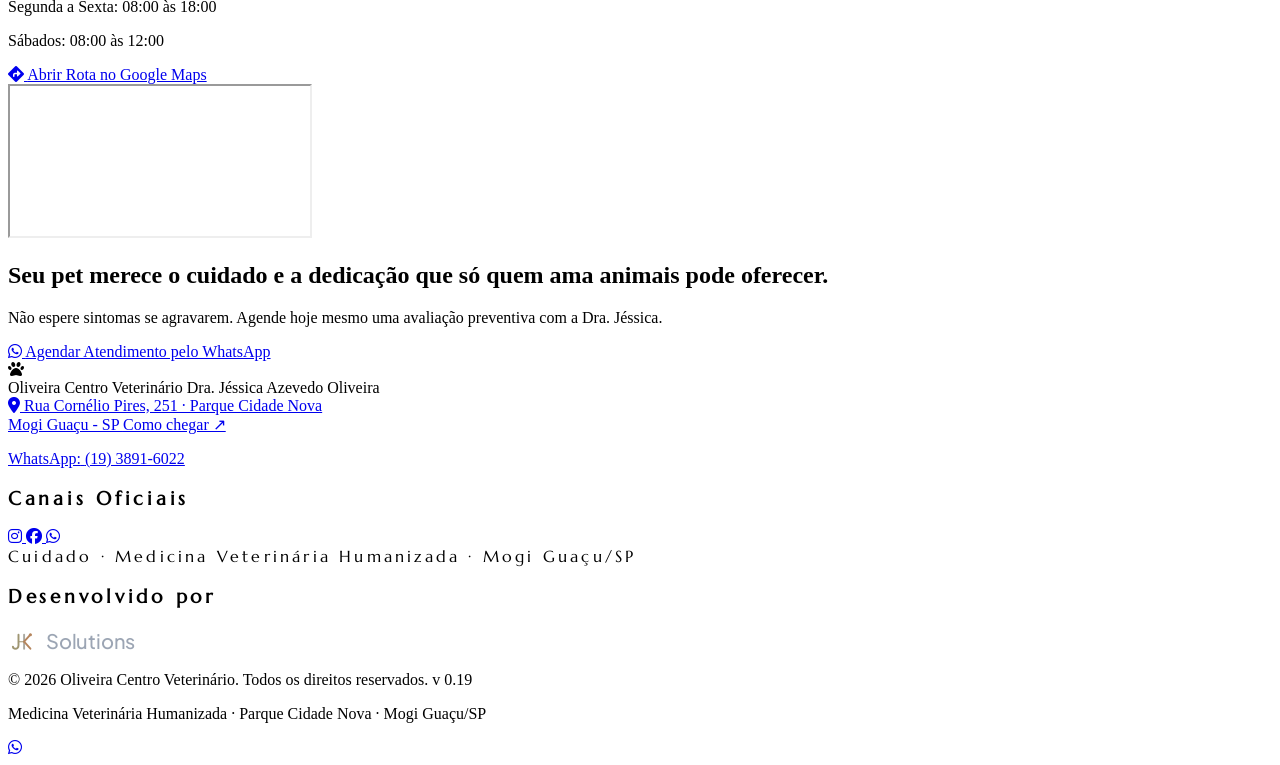
==== commit 79b31ce9: "fix(responsive): resolver sobreposicao do header no mobile e versao v0.19" ====
--- a/preview-site/index.html
+++ b/preview-site/index.html
@@ -241,22 +241,22 @@
 
   <!-- NAVBAR PRINCIPAL -->
   <header class="sticky top-0 z-40 bg-white/95 backdrop-blur-md shadow-sm border-b border-slate-100">
-    <div class="max-w-7xl mx-auto px-4 sm:px-6 lg:px-8 h-20 flex items-center justify-between">
+    <div class="max-w-7xl mx-auto px-4 sm:px-6 lg:px-8 py-3 min-h-[4.5rem] flex items-center justify-between gap-4">
       <!-- LOGO -->
-      <a href="#" class="flex items-center gap-3">
-        <div class="w-12 h-12 rounded-2xl bg-gradient-to-tr from-emerald-600 to-teal-500 flex items-center justify-center text-white shadow-md shadow-emerald-500/20">
-          <i class="fa-solid fa-paw text-2xl"></i>
+      <a href="#" class="flex items-center gap-3 shrink-0">
+        <div class="w-10 h-10 sm:w-12 sm:h-12 rounded-2xl bg-gradient-to-tr from-emerald-600 to-teal-500 flex items-center justify-center text-white shadow-md shadow-emerald-500/20 shrink-0">
+          <i class="fa-solid fa-paw text-xl sm:text-2xl"></i>
         </div>
         <div>
-          <span class="text-xl sm:text-2xl font-black tracking-tight text-slate-800 block leading-tight">
+          <span class="text-lg sm:text-2xl font-black tracking-tight text-slate-800 block leading-tight">
             Oliveira <span class="text-emerald-600">Centro Veterinário</span>
           </span>
-          <span class="text-xs text-slate-500 font-medium tracking-wide uppercase">Cuidado & Medicina Veterinária • Mogi Guaçu</span>
+          <span class="hidden sm:block text-[11px] text-slate-500 font-medium tracking-wide uppercase">Cuidado & Medicina Veterinária • Mogi Guaçu</span>
         </div>
       </a>
 
-      <!-- MENU DESKTOP -->
-      <nav class="hidden md:flex items-center space-x-8 text-sm font-semibold text-slate-600">
+      <!-- MENU DESKTOP (Aparece a partir de 1024px para nunca sobrepor) -->
+      <nav class="hidden lg:flex items-center space-x-6 xl:space-x-8 text-sm font-semibold text-slate-600">
         <a href="#sobre" class="hover:text-emerald-600 transition-colors">Sobre Nós</a>
         <a href="#servicos" class="hover:text-emerald-600 transition-colors">Serviços</a>
         <a href="#diferenciais" class="hover:text-emerald-600 transition-colors">Estrutura</a>
@@ -265,10 +265,10 @@
       </nav>
 
       <!-- CTA WHATSAPP -->
-      <div class="flex items-center gap-3">
+      <div class="flex items-center gap-3 shrink-0">
         <a href="https://wa.me/551938916022?text=Ol%C3%A1%2C%20preciso%20agendar%20uma%20consulta%20para%20meu%20pet." target="_blank"
-           class="inline-flex items-center gap-2 bg-emerald-600 hover:bg-emerald-700 text-white text-sm font-bold px-5 py-2.5 rounded-full shadow-lg shadow-emerald-600/30 transition-all hover:scale-105 active:scale-95">
-          <i class="fa-brands fa-whatsapp text-lg"></i>
+           class="inline-flex items-center gap-2 bg-emerald-600 hover:bg-emerald-700 text-white text-xs sm:text-sm font-bold px-3.5 py-2 sm:px-5 sm:py-2.5 rounded-full shadow-lg shadow-emerald-600/30 transition-all hover:scale-105 active:scale-95 whitespace-nowrap">
+          <i class="fa-brands fa-whatsapp text-base sm:text-lg"></i>
           <span>Agendar Consulta</span>
         </a>
       </div>
@@ -878,7 +878,7 @@
 
     <!-- Linha de Copyright -->
     <div class="max-w-7xl mx-auto px-6 mt-12 pt-6 border-t border-slate-800/80 flex flex-col sm:flex-row justify-between items-center text-xs text-slate-500 gap-4">
-      <p>© 2026 Oliveira Centro Veterinário. Todos os direitos reservados. <span class="text-emerald-400/80 font-mono ml-1.5 font-medium bg-slate-900/80 border border-slate-800 px-1.5 py-0.5 rounded text-[10px]">v 0.18</span></p>
+      <p>© 2026 Oliveira Centro Veterinário. Todos os direitos reservados. <span class="text-emerald-400/80 font-mono ml-1.5 font-medium bg-slate-900/80 border border-slate-800 px-1.5 py-0.5 rounded text-[10px]">v 0.19</span></p>
       <p class="text-slate-500">Medicina Veterinária Humanizada · Parque Cidade Nova · Mogi Guaçu/SP</p>
     </div>
   </footer>
